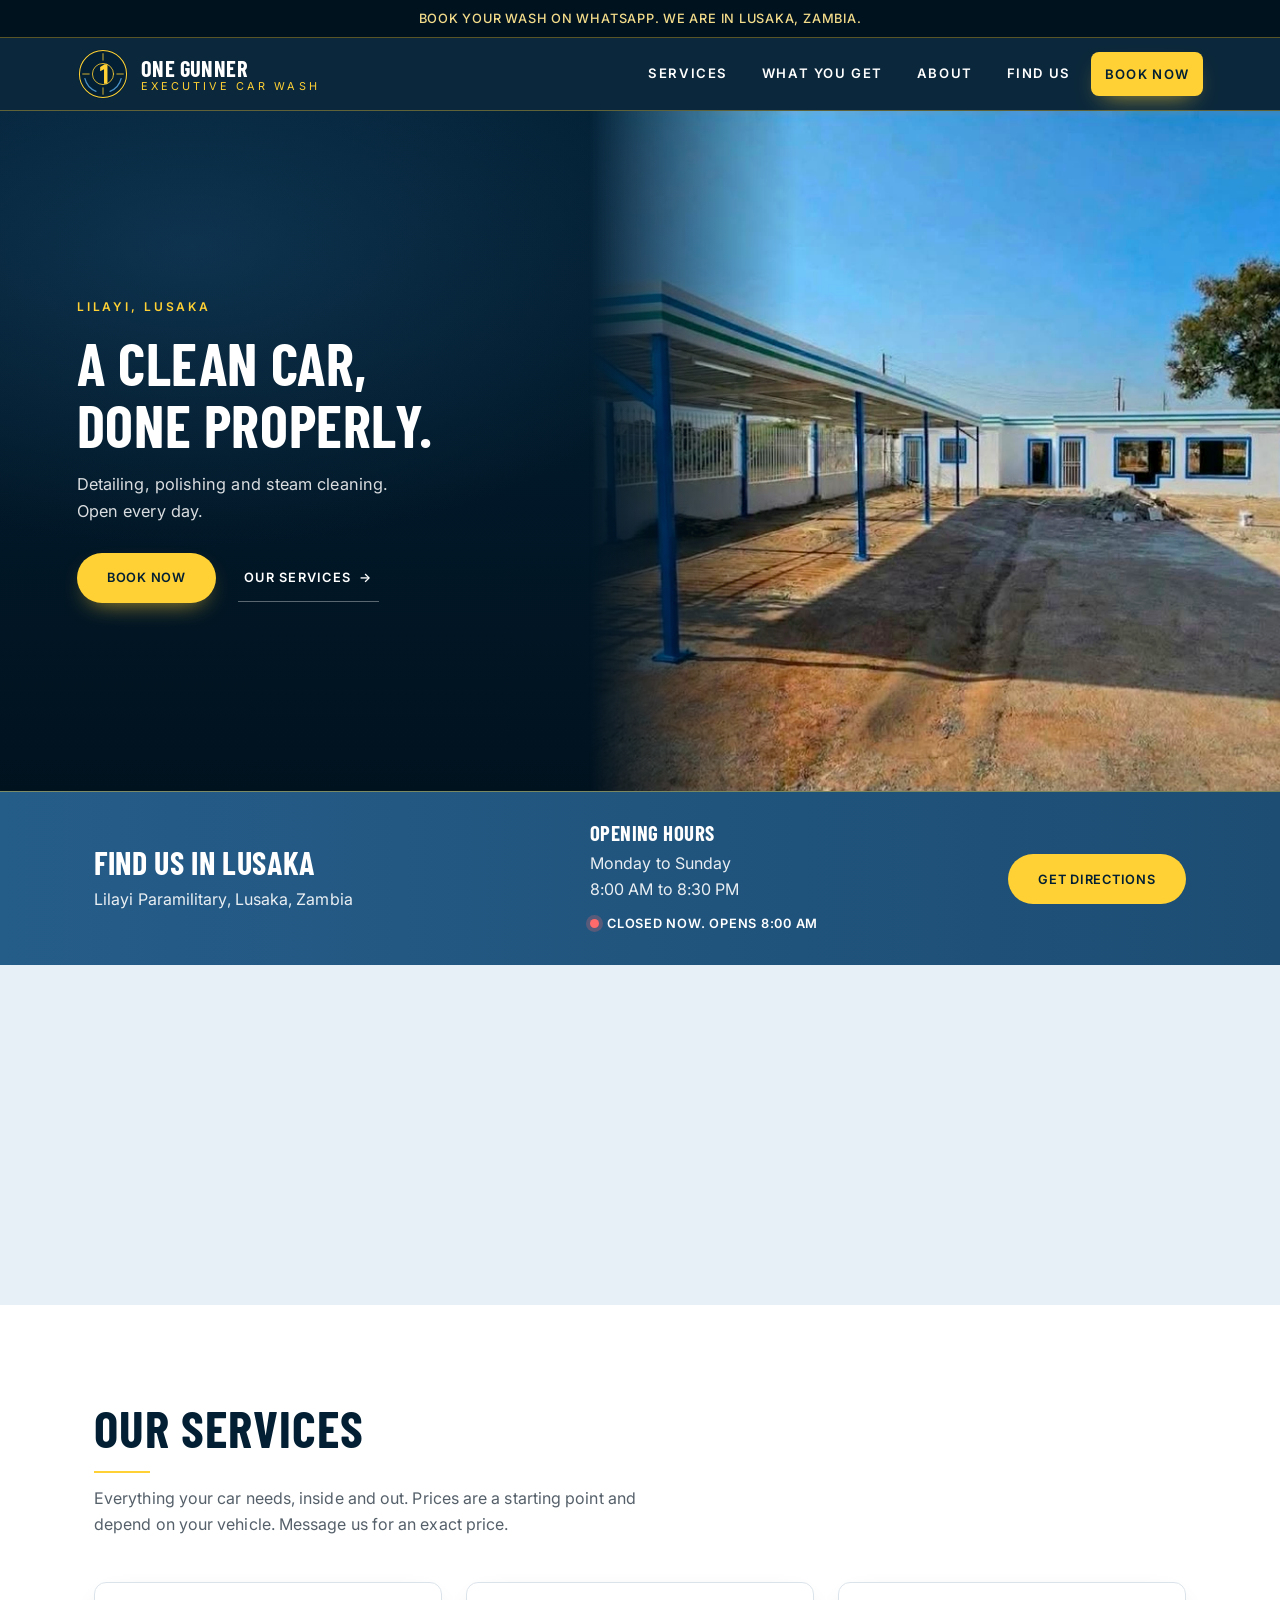
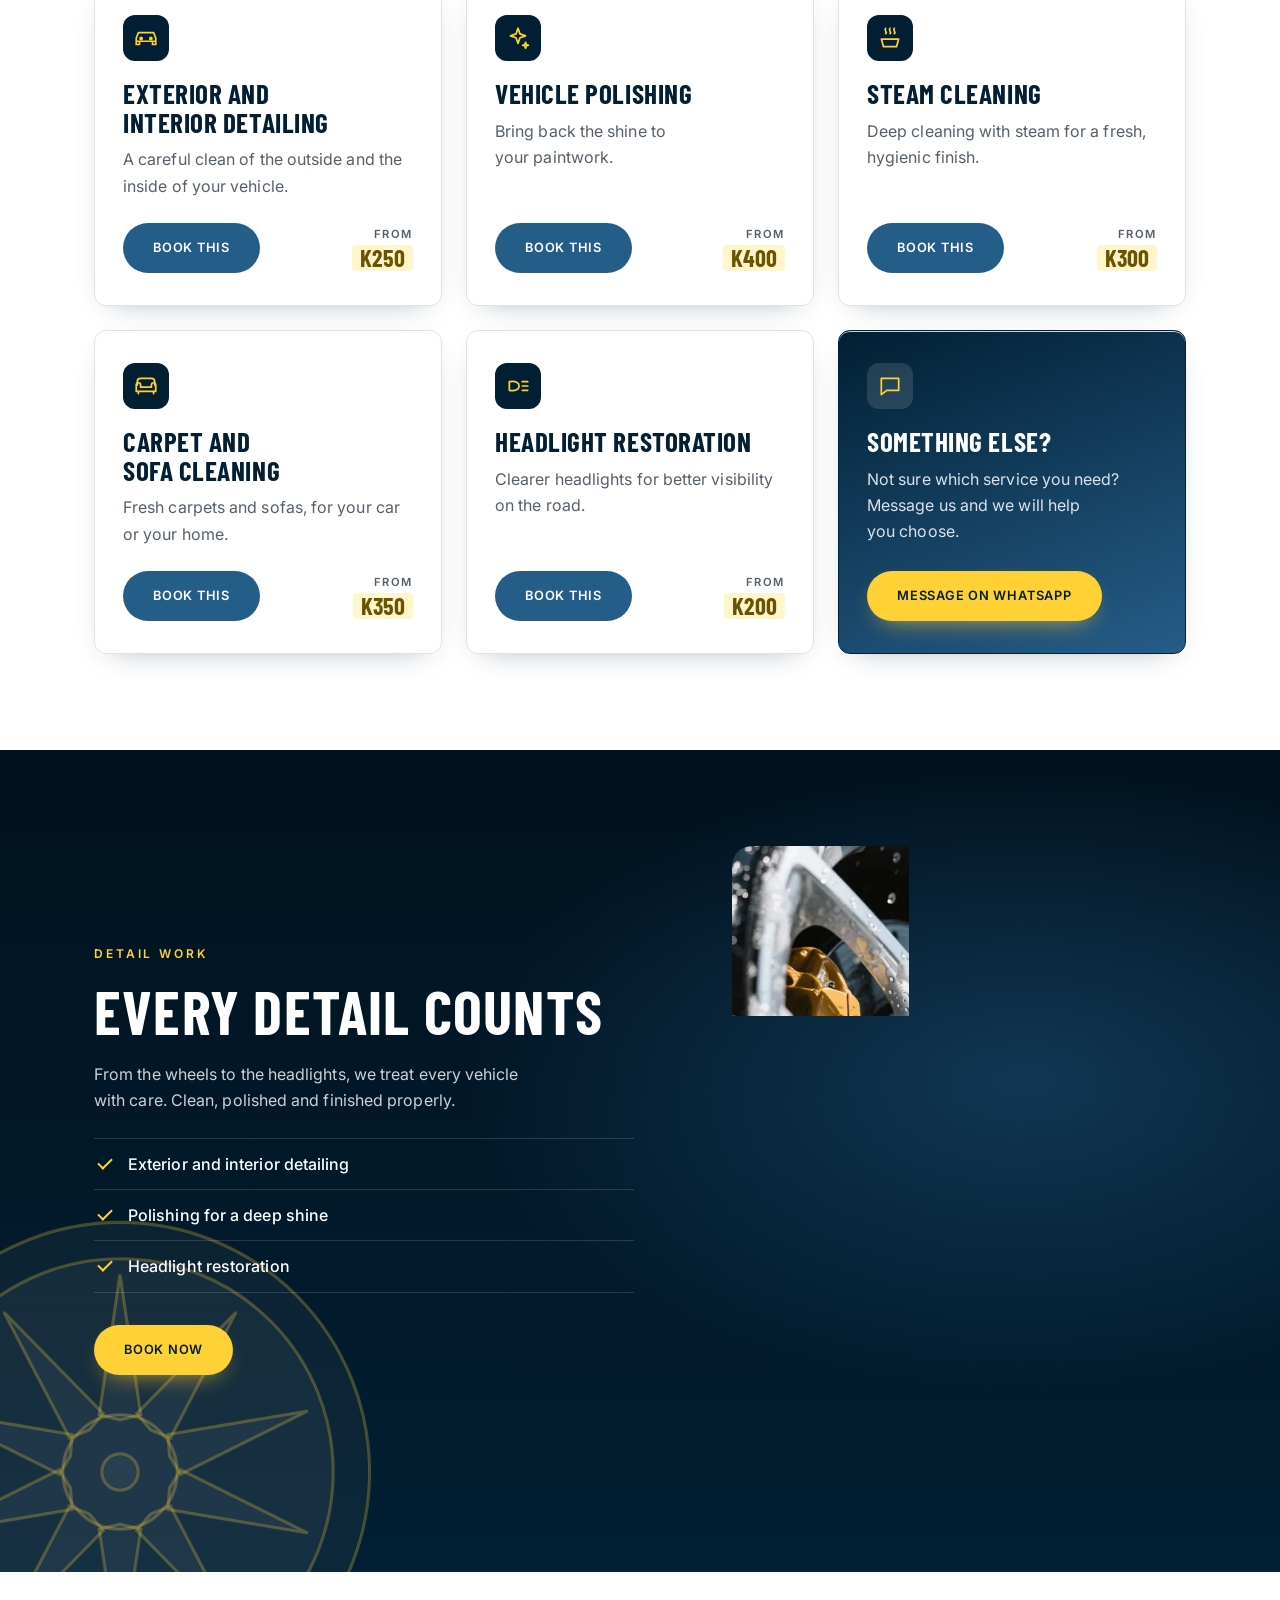
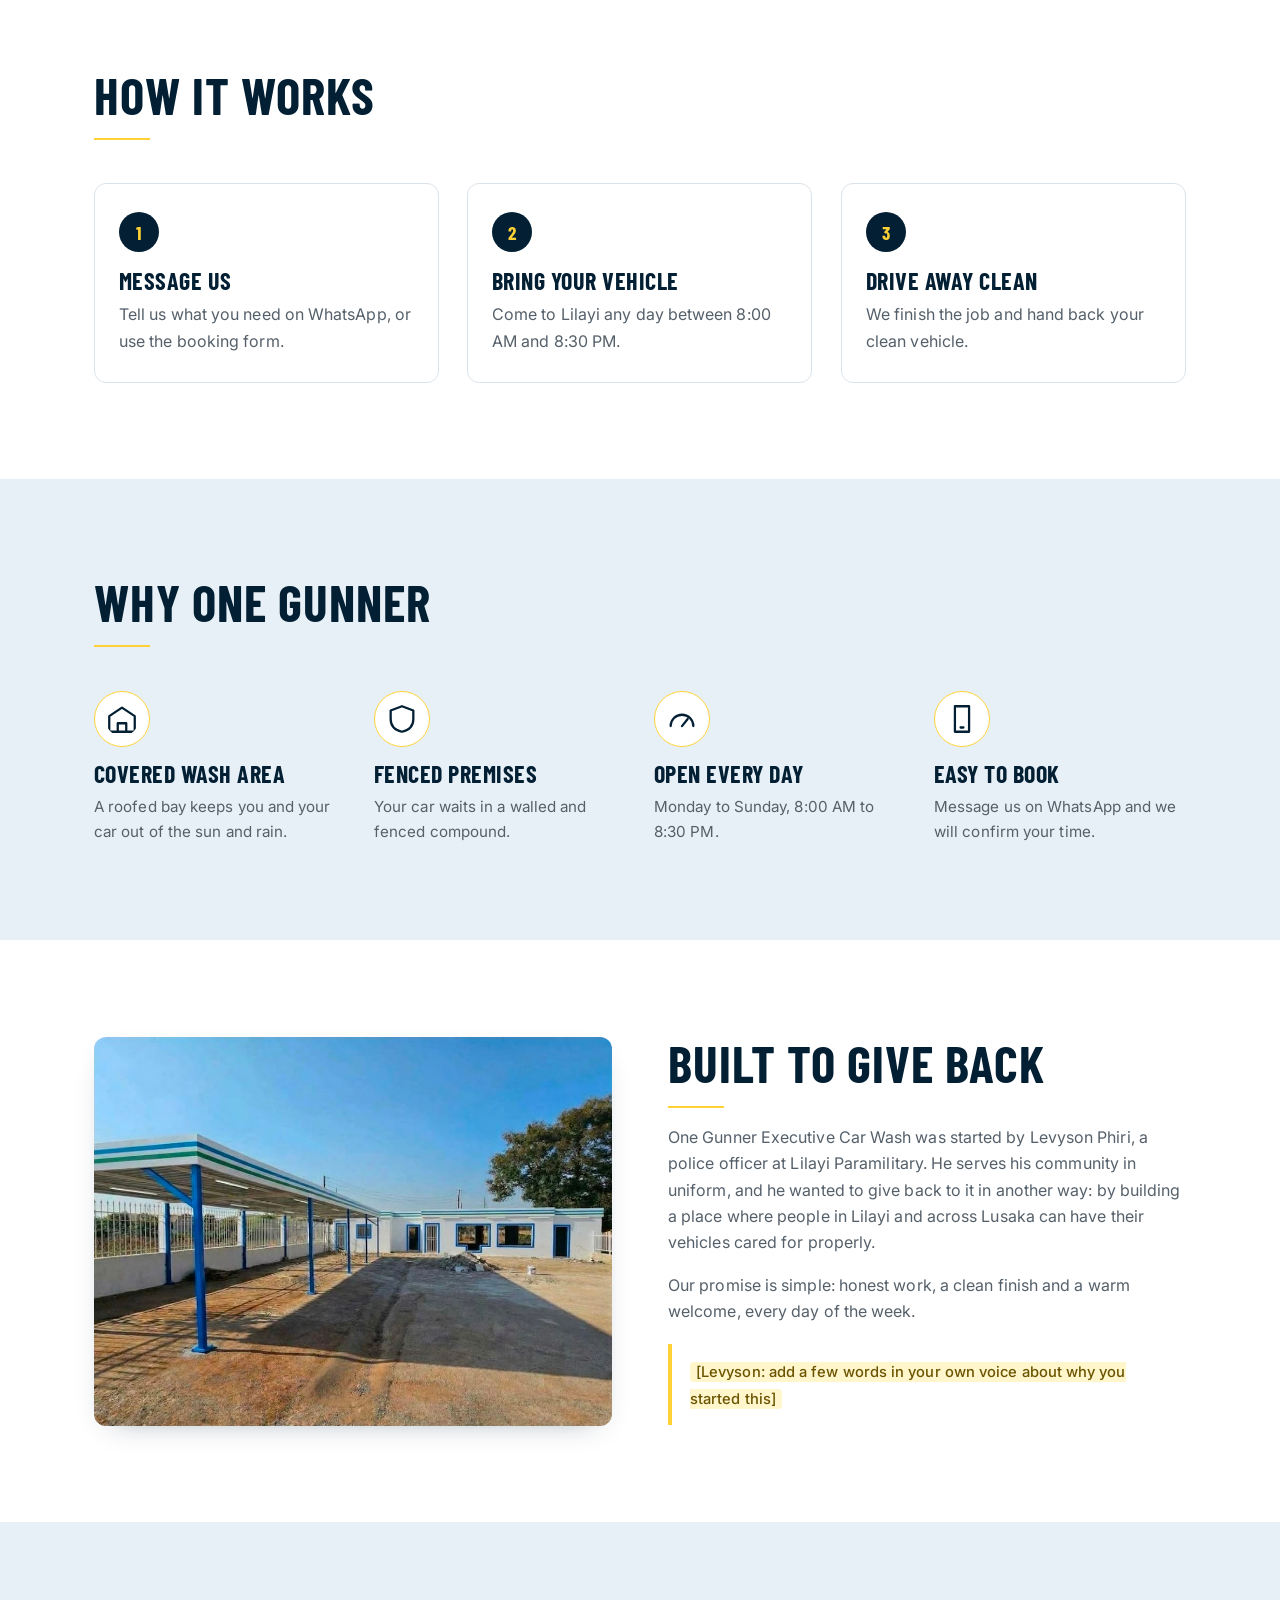
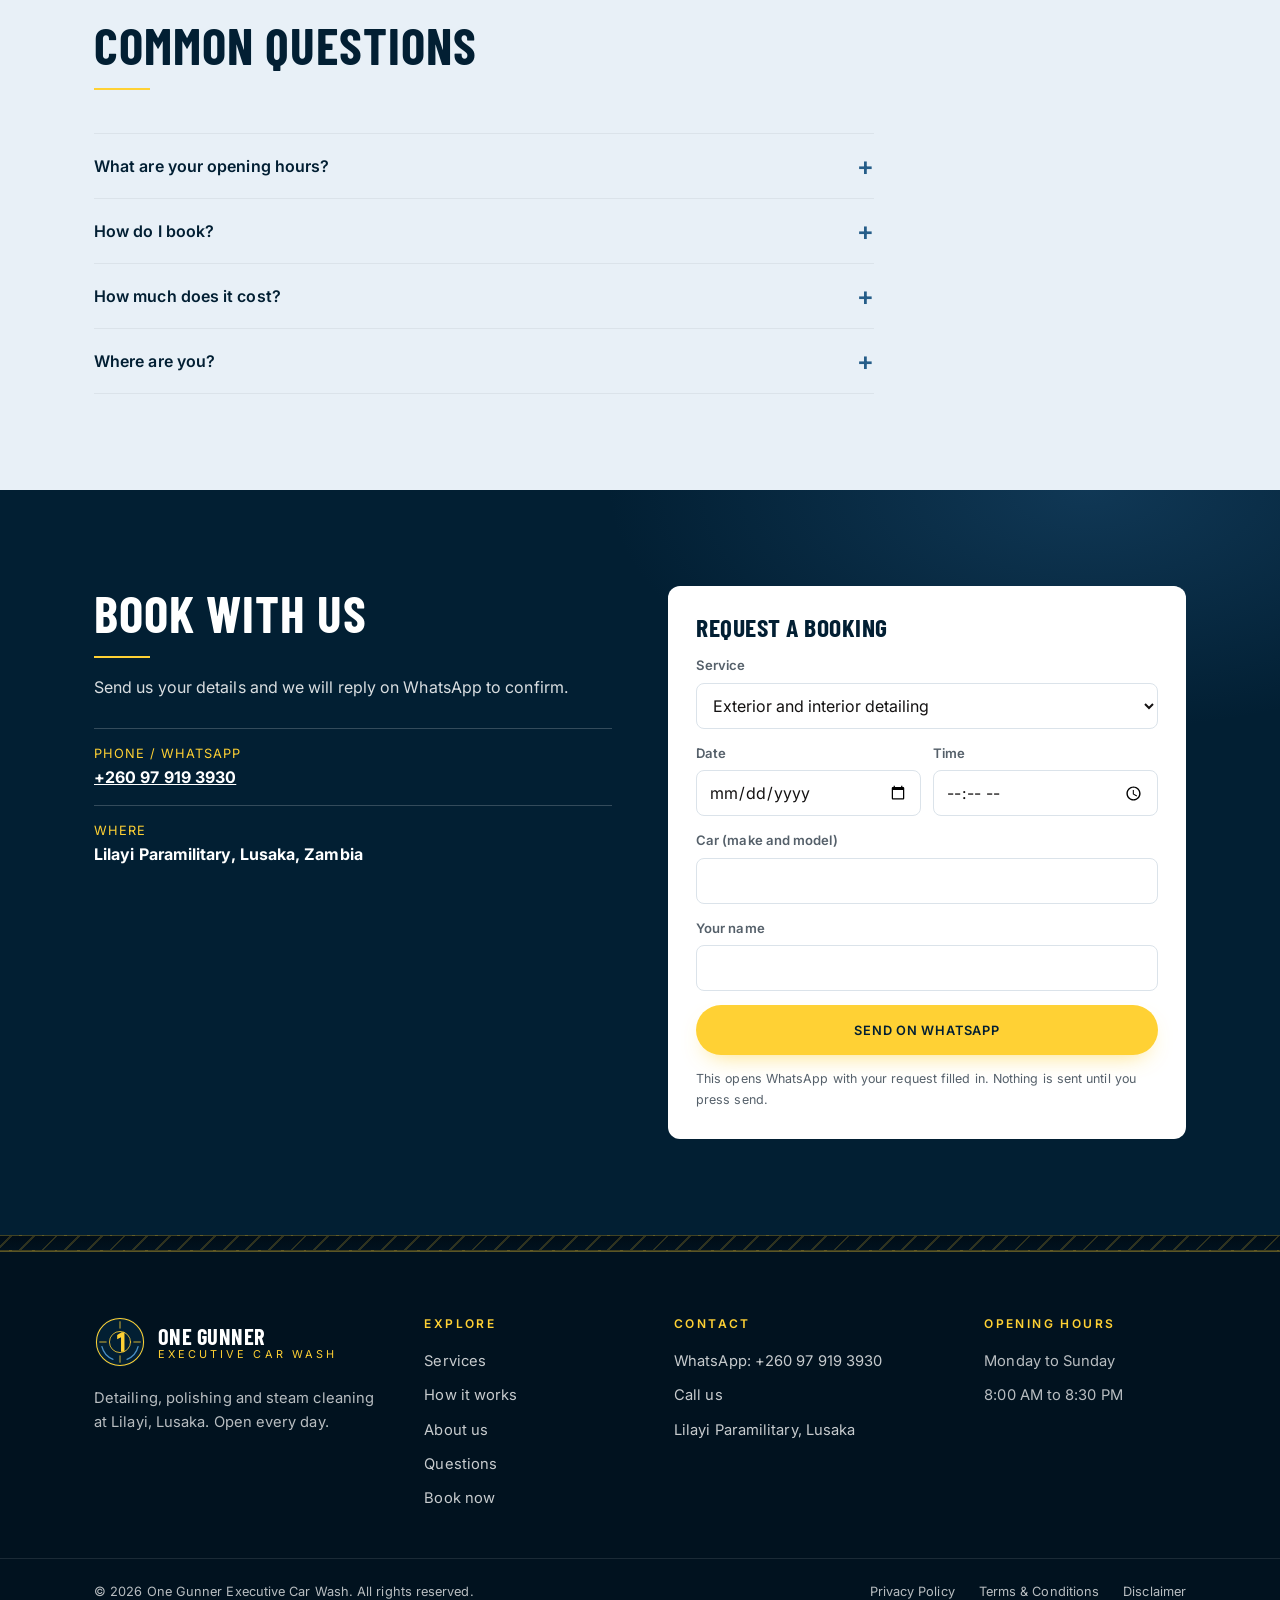
==== index.html @ 5e99aa05 "Build One Gunner Executive Car Wash website Static site with hero, services with Kwacha price placeh" ====
<!DOCTYPE html>
<html lang="en">
<head>
  <meta charset="UTF-8">
  <meta name="viewport" content="width=device-width, initial-scale=1.0">
  <title>One Gunner Executive Car Wash | Lusaka, Zambia</title>
  <meta name="description" content="One Gunner Executive Car Wash at Lilayi Paramilitary, Lusaka, Zambia. Detailing, polishing, steam cleaning, carpet and sofa cleaning and headlight restoration. Open every day.">
  <meta name="theme-color" content="#032840">
  <meta property="og:type" content="website">
  <meta property="og:title" content="One Gunner Executive Car Wash">
  <meta property="og:description" content="Professional car wash in Lusaka, Zambia.">
  <meta property="og:image" content="__SITE_URL__/images/og-image.png">
  <link rel="icon" type="image/svg+xml" href="images/favicon.svg">
  <link rel="preconnect" href="https://fonts.googleapis.com">
  <link rel="preconnect" href="https://fonts.gstatic.com" crossorigin>
  <link href="https://fonts.googleapis.com/css2?family=Barlow+Condensed:wght@600;700&family=Inter:wght@400;500;600&display=swap" rel="stylesheet">
  <link rel="stylesheet" href="css/style.css">
  <script type="application/ld+json">
  {
    "@context": "https://schema.org",
    "@type": "AutoWash",
    "name": "One Gunner Executive Car Wash",
    "telephone": "+260979193930",
    "address": { "@type": "PostalAddress", "streetAddress": "Lilayi Paramilitary", "addressLocality": "Lusaka", "addressCountry": "ZM" },
    "openingHoursSpecification": [{ "@type": "OpeningHoursSpecification", "dayOfWeek": ["Monday","Tuesday","Wednesday","Thursday","Friday","Saturday","Sunday"], "opens": "08:00", "closes": "20:30" }]
  }
  </script>
  <script>document.documentElement.classList.add("js");</script>
</head>
<body>
  <a class="skip" href="#main">Skip to content</a>
  <div class="progress" id="progress" aria-hidden="true"></div>

  <!-- Promo bar (EDIT the text when you have a real offer) -->
  <div class="promo">
    <p>Book your wash on WhatsApp. We are in Lusaka, Zambia.</p>
  </div>

  <header class="site-header">
    <div class="wrap nav">
      <a href="#top" class="brand" aria-label="One Gunner Executive Car Wash">
        <img src="images/favicon.svg" alt="" width="44" height="44">
        <span class="brand-text"><strong>One Gunner</strong><small>Executive Car Wash</small></span>
      </a>
      <button class="menu-btn" id="menuBtn" type="button" aria-label="Open menu" aria-controls="navLinks" aria-expanded="false"><span></span><span></span><span></span></button>
      <ul class="links" id="navLinks">
        <li><a href="#washes">Services</a></li>
        <li><a href="#included">What you get</a></li>
        <li><a href="#about">About</a></li>
        <li><a href="#location">Find us</a></li>
        <li><a href="#contact" class="btn btn-yellow btn-small">Book now</a></li>
      </ul>
    </div>
  </header>

  <main id="main">
    <!-- Hero -->
    <section class="hero" id="top">
      <div class="hero-photo" role="img" aria-label="The One Gunner wash area, a covered bay with blue steel posts"></div>
      <div class="wrap hero-content">
        <div class="hero-text">
          <p class="kicker">Lilayi, Lusaka</p>
          <h1>A clean car, done properly.</h1>
          <p class="lede">Detailing, polishing and steam cleaning. Open every day.</p>
          <div class="btn-row">
            <a href="#contact" class="btn btn-yellow">Book now</a>
            <a href="#washes" class="link-arrow">Our services</a>
          </div>
        </div>
      </div>
    </section>

    <!-- Find us strip -->
    <section class="strip" id="location">
      <div class="wrap strip-row">
        <div>
          <h2>Find us in Lusaka</h2>
          <p><!-- TODO: add the exact address -->Lilayi Paramilitary, Lusaka, Zambia</p>
        </div>
        <div>
          <h3>Opening hours</h3>
          <p>Monday to Sunday<br>8:00 AM to 8:30 PM</p>
          <p class="open-now" id="openNow" hidden></p>
        </div>
        <div class="strip-cta">
          <a class="btn btn-blue" href="https://www.google.com/maps/search/?api=1&amp;query=Lilayi+Paramilitary+Lusaka+Zambia" target="_blank" rel="noopener">Get directions</a>
        </div>
      </div>
    </section>

    <div class="map" aria-label="Map of One Gunner Executive Car Wash">
      <iframe title="Map showing Lilayi Paramilitary, Lusaka" loading="lazy" referrerpolicy="no-referrer-when-downgrade" src="https://www.google.com/maps?q=Lilayi+Paramilitary+Lusaka+Zambia&amp;output=embed"></iframe>
    </div>

    <!-- Services -->
    <section class="section" id="washes">
      <div class="wrap">
        <header class="section-head">
          <h2>Our services</h2>
          <p>Everything your car needs, inside and out. Prices are a starting point and depend on your vehicle. Message us for an exact price.</p>
        </header>
        <div class="cards">
          <article class="card">
            <svg class="svc-icon" viewBox="0 0 24 24" aria-hidden="true"><path d="M3 15v-3l2-5h14l2 5v3M3 15h18M3 15v3h3v-3M18 15v3h3v-3"/><circle cx="7.5" cy="12.5" r="1"/><circle cx="16.5" cy="12.5" r="1"/></svg><h3>Exterior and interior detailing</h3>
            <div class="price"><small>From</small> <span class="todo" data-price>K250</span></div>
            <p>A careful clean of the outside and the inside of your vehicle.</p>
            <a href="#contact" class="btn btn-blue" data-pick="Exterior and interior detailing">Book this</a>
          </article>
          <article class="card">
            <svg class="svc-icon" viewBox="0 0 24 24" aria-hidden="true"><path d="M12 3l1.8 5.2L19 10l-5.2 1.8L12 17l-1.8-5.2L5 10l5.2-1.8z"/><path d="M19 16l.7 2 2 .7-2 .7-.7 2-.7-2-2-.7 2-.7z"/></svg><h3>Vehicle polishing</h3>
            <div class="price"><small>From</small> <span class="todo" data-price>K400</span></div>
            <p>Bring back the shine to your paintwork.</p>
            <a href="#contact" class="btn btn-blue" data-pick="Vehicle polishing">Book this</a>
          </article>
          <article class="card">
            <svg class="svc-icon" viewBox="0 0 24 24" aria-hidden="true"><path d="M8 3c-2 2 2 3 0 5M12 3c-2 2 2 3 0 5M16 3c-2 2 2 3 0 5"/><path d="M4 13h16l-2 7H6z"/></svg><h3>Steam cleaning</h3>
            <div class="price"><small>From</small> <span class="todo" data-price>K300</span></div>
            <p>Deep cleaning with steam for a fresh, hygienic finish.</p>
            <a href="#contact" class="btn btn-blue" data-pick="Steam cleaning">Book this</a>
          </article>
          <article class="card">
            <svg class="svc-icon" viewBox="0 0 24 24" aria-hidden="true"><path d="M4 11V8a3 3 0 013-3h10a3 3 0 013 3v3"/><path d="M3 11a2 2 0 014 0v2h10v-2a2 2 0 014 0v6H3zM5 17v2M19 17v2"/></svg><h3>Carpet and sofa cleaning</h3>
            <div class="price"><small>From</small> <span class="todo" data-price>K350</span></div>
            <p>Fresh carpets and sofas, for your car or your home.</p>
            <a href="#contact" class="btn btn-blue" data-pick="Carpet and sofa cleaning">Book this</a>
          </article>
          <article class="card">
            <svg class="svc-icon" viewBox="0 0 24 24" aria-hidden="true"><path d="M4 8c6-1 9 1 9 4s-3 5-9 4z"/><path d="M16 8h5M16 12h5M16 16h5"/></svg><h3>Headlight restoration</h3>
            <div class="price"><small>From</small> <span class="todo" data-price>K200</span></div>
            <p>Clearer headlights for better visibility on the road.</p>
            <a href="#contact" class="btn btn-blue" data-pick="Headlight restoration">Book this</a>
          </article>
          <article class="card card-ask">
            <svg class="svc-icon" viewBox="0 0 24 24" aria-hidden="true"><path d="M4 5h16v11H9l-5 4z"/></svg><h3>Something else?</h3>
            <p>Not sure which service you need? Message us and we will help you choose.</p>
            <a href="https://wa.me/260979193930" target="_blank" rel="noopener" class="btn btn-yellow">Message on WhatsApp</a>
          </article>
        </div>
      </div>
    </section>

    <!-- Showcase (3D tilt image) -->
    <section class="section showcase" id="showcase">
      <svg class="rim" viewBox="0 0 200 200" aria-hidden="true"><circle cx="100" cy="100" r="96"/><circle cx="100" cy="100" r="82"/><circle cx="100" cy="100" r="22"/><circle cx="100" cy="100" r="7"/><path d="M100 24 L108 78 L100 80 L92 78 Z" transform="rotate(0 100 100)"/><path d="M100 24 L108 78 L100 80 L92 78 Z" transform="rotate(36 100 100)"/><path d="M100 24 L108 78 L100 80 L92 78 Z" transform="rotate(72 100 100)"/><path d="M100 24 L108 78 L100 80 L92 78 Z" transform="rotate(108 100 100)"/><path d="M100 24 L108 78 L100 80 L92 78 Z" transform="rotate(144 100 100)"/><path d="M100 24 L108 78 L100 80 L92 78 Z" transform="rotate(180 100 100)"/><path d="M100 24 L108 78 L100 80 L92 78 Z" transform="rotate(216 100 100)"/><path d="M100 24 L108 78 L100 80 L92 78 Z" transform="rotate(252 100 100)"/><path d="M100 24 L108 78 L100 80 L92 78 Z" transform="rotate(288 100 100)"/><path d="M100 24 L108 78 L100 80 L92 78 Z" transform="rotate(324 100 100)"/></svg>
      <div class="wrap showcase-grid">
        <div class="showcase-copy">
          <p class="kicker">Detail work</p>
          <h2>Every detail counts</h2>
          <p>From the wheels to the headlights, we treat every vehicle with care. Clean, polished and finished properly.</p>
          <ul class="checks">
            <li>Exterior and interior detailing</li>
            <li>Polishing for a deep shine</li>
            <li>Headlight restoration</li>
          </ul>
          <a href="#contact" class="btn btn-yellow">Book now</a>
        </div>
        <div class="tilt" id="tilt">
          <div class="tilt-card">
            <img src="images/wheel.jpg" alt="Alloy wheel covered in foam and water droplets during a wash" loading="lazy">
            <span class="glare" aria-hidden="true"></span>
          </div>
        </div>
      </div>
    </section>

    <!-- How it works -->
    <section class="section" id="how">
      <div class="wrap">
        <header class="section-head">
          <h2>How it works</h2>
        </header>
        <ol class="steps">
          <li><span class="step-n">1</span><h3>Message us</h3><p>Tell us what you need on WhatsApp, or use the booking form.</p></li>
          <li><span class="step-n">2</span><h3>Bring your vehicle</h3><p>Come to Lilayi any day between 8:00 AM and 8:30 PM.</p></li>
          <li><span class="step-n">3</span><h3>Drive away clean</h3><p>We finish the job and hand back your clean vehicle.</p></li>
        </ol>
      </div>
    </section>

    <!-- What you get -->
    <section class="section section-alt" id="included">
      <div class="wrap">
        <header class="section-head">
          <h2>Why One Gunner</h2>
        </header>
        <div class="features">
          <div class="feature">
            <svg viewBox="0 0 24 24" aria-hidden="true"><path d="M3 21V10l9-6 9 6v11M3 21h18M9 21v-6h6v6"/></svg>
            <h3>Covered wash area</h3>
            <p>A roofed bay keeps you and your car out of the sun and rain.</p>
          </div>
          <div class="feature">
            <svg viewBox="0 0 24 24" aria-hidden="true"><path d="M12 3l8 3v6c0 5-3.5 8-8 9-4.5-1-8-4-8-9V6z"/></svg>
            <h3>Fenced premises</h3>
            <p>Your car waits in a walled and fenced compound.</p>
          </div>
          <div class="feature">
            <svg viewBox="0 0 24 24" aria-hidden="true"><path d="M4 17a8 8 0 1116 0"/><path d="M12 17l4-5"/></svg>
            <h3>Open every day</h3>
            <p>Monday to Sunday, 8:00 AM to 8:30 PM.</p>
          </div>
          <div class="feature">
            <svg viewBox="0 0 24 24" aria-hidden="true"><path d="M7 3h10v18H7zM11 18h2"/></svg>
            <h3>Easy to book</h3>
            <p>Message us on WhatsApp and we will confirm your time.</p>
          </div>
        </div>
      </div>
    </section>

    <!-- About -->
    <section class="section" id="about">
      <div class="wrap about">
        <div class="about-photo"></div>
        <div>
          <h2>Built to give back</h2>
          <p>One Gunner Executive Car Wash was started by Levyson Phiri, a police officer at Lilayi Paramilitary. He serves his community in uniform, and he wanted to give back to it in another way: by building a place where people in Lilayi and across Lusaka can have their vehicles cared for properly.</p>
          <p>Our promise is simple: honest work, a clean finish and a warm welcome, every day of the week.</p>
          <p class="about-quote"><span class="todo">[Levyson: add a few words in your own voice about why you started this]</span></p>
        </div>
      </div>
    </section>

    <!-- FAQ -->
    <section class="section section-alt" id="faq">
      <div class="wrap">
        <header class="section-head">
          <h2>Common questions</h2>
        </header>
        <div class="faq">
          <details>
            <summary>What are your opening hours?</summary>
            <p>We are open every day, Monday to Sunday, from 8:00 AM to 8:30 PM.</p>
          </details>
          <details>
            <summary>How do I book?</summary>
            <p>Message us on WhatsApp or use the booking form on this page. The form opens WhatsApp with your request filled in, and we reply to confirm.</p>
          </details>
          <details>
            <summary>How much does it cost?</summary>
            <p>The price depends on the service and your vehicle. Message us and we will give you a price.</p>
          </details>
          <details>
            <summary>Where are you?</summary>
            <p>We are at Lilayi Paramilitary in Lusaka. Use the Get directions button above for a map.</p>
          </details>
        </div>
      </div>
    </section>

    <!-- Contact / booking -->
    <section class="section contact" id="contact">
      <div class="wrap contact-grid">
        <div>
          <h2>Book with us</h2>
          <p>Send us your details and we will reply on WhatsApp to confirm.</p>
          <ul class="contact-list">
            <li><span>Phone / WhatsApp</span><strong><a href="https://wa.me/260979193930" target="_blank" rel="noopener">+260 97 919 3930</a></strong></li>
            <li><span>Where</span><strong>Lilayi Paramilitary, Lusaka, Zambia</strong></li>
          </ul>
        </div>
        <form class="booking" id="bookingForm">
          <h3>Request a booking</h3>
          <label>Service
            <select id="bkWash">
              <option>Exterior and interior detailing</option>
              <option>Vehicle polishing</option>
              <option>Steam cleaning</option>
              <option>Carpet and sofa cleaning</option>
              <option>Headlight restoration</option>
            </select>
          </label>
          <div class="row">
            <label>Date <input type="date" id="bkDate"></label>
            <label>Time <input type="time" id="bkTime"></label>
          </div>
          <label>Car (make and model) <input type="text" id="bkCar" autocomplete="off"></label>
          <label>Your name <input type="text" id="bkName" autocomplete="name"></label>
          <button type="submit" class="btn btn-yellow">Send on WhatsApp</button>
          <p class="fine">This opens WhatsApp with your request filled in. Nothing is sent until you press send.</p>
        </form>
      </div>
    </section>
  </main>

  <div class="tread" aria-hidden="true"></div>
  <footer class="site-footer">
    <div class="wrap footer-grid">
      <div class="footer-brand">
        <a href="#top" class="brand"><img src="images/favicon.svg" alt="" width="48" height="48"><span class="brand-text"><strong>One Gunner</strong><small>Executive Car Wash</small></span></a>
        <p>Detailing, polishing and steam cleaning at Lilayi, Lusaka. Open every day.</p>
      </div>
      <nav class="footer-col" aria-label="Quick links">
        <h4>Explore</h4>
        <ul>
          <li><a href="#washes">Services</a></li>
          <li><a href="#how">How it works</a></li>
          <li><a href="#about">About us</a></li>
          <li><a href="#faq">Questions</a></li>
          <li><a href="#contact">Book now</a></li>
        </ul>
      </nav>
      <div class="footer-col">
        <h4>Contact</h4>
        <ul>
          <li><a href="https://wa.me/260979193930" target="_blank" rel="noopener">WhatsApp: +260 97 919 3930</a></li>
          <li><a href="tel:+260979193930">Call us</a></li>
          <li><a href="https://www.google.com/maps/search/?api=1&amp;query=Lilayi+Paramilitary+Lusaka+Zambia" target="_blank" rel="noopener">Lilayi Paramilitary, Lusaka</a></li>
        </ul>
      </div>
      <div class="footer-col">
        <h4>Opening hours</h4>
        <ul>
          <li>Monday to Sunday</li>
          <li>8:00 AM to 8:30 PM</li>
        </ul>
      </div>
    </div>
    <div class="footer-legal">
      <div class="wrap legal-row">
        <p>&copy; <span id="year"></span> One Gunner Executive Car Wash. All rights reserved.</p>
        <ul>
          <li><a href="privacy.html">Privacy Policy</a></li>
          <li><a href="terms.html">Terms &amp; Conditions</a></li>
          <li><a href="privacy.html#disclaimer">Disclaimer</a></li>
        </ul>
      </div>
    </div>
  </footer>

  <nav class="mobile-bar" aria-label="Quick contact">
    <a class="call" href="tel:+260979193930">Call</a>
    <a class="wa" href="https://wa.me/260979193930" target="_blank" rel="noopener">WhatsApp</a>
  </nav>

  <script src="js/main.js"></script>
</body>
</html>
---- css/style.css ----
:root {
  --navy: #032840;
  --blue: #255d89;
  --blue-soft: #e8f0f7;
  --yellow: #ffd134;
  --yellow-dark: #e6b800;
  --ink: #141212;
  --ink-soft: #55606a;
  --bg: #ffffff;
  --line: #dbe3ea;
  --radius: 12px;
  --shadow: 0 10px 30px -18px rgba(3, 40, 64, 0.45);
}

*, *::before, *::after { box-sizing: border-box; }
html { scroll-behavior: smooth; scroll-padding-top: 90px; }

body {
  margin: 0;
  font: 400 16px/1.65 'Inter', system-ui, sans-serif;
  color: var(--ink);
  background: var(--bg);
  -webkit-font-smoothing: antialiased;
}

h1, h2, h3 {
  font-family: 'Barlow Condensed', 'Inter', sans-serif;
  text-transform: uppercase;
  letter-spacing: 0.01em;
  line-height: 1.05;
  margin: 0;
  color: var(--navy);
  text-wrap: balance;
}
p { text-wrap: pretty; }
img, svg { display: block; max-width: 100%; }
a { color: inherit; }

.wrap { max-width: 1140px; margin: 0 auto; padding: 0 24px; }
.skip { position: absolute; left: -999px; }
.skip:focus { left: 8px; top: 8px; background: var(--yellow); padding: 8px 12px; z-index: 100; }
:focus-visible { outline: 3px solid var(--yellow); outline-offset: 3px; }

/* Placeholders that still need real content */
.todo { background: #fff6cc; color: #6b5400; padding: 1px 6px; border-radius: 4px; font-size: 0.92em; }

/* Buttons */
.btn {
  display: inline-flex; align-items: center; justify-content: center;
  min-height: 48px; padding: 0 26px; border: 0; border-radius: 100px;
  font: 600 0.95rem 'Inter', sans-serif; text-decoration: none; cursor: pointer;
  transition: transform .15s ease, background .2s ease;
}
.btn:hover { transform: translateY(-2px); }
.btn-small { min-height: 42px; padding: 0 20px; }
.btn-yellow { background: var(--yellow); color: var(--navy); }
.btn-yellow:hover { background: var(--yellow-dark); }
.btn-blue { background: var(--blue); color: #fff; }
.btn-blue:hover { background: var(--navy); }
.btn-ghost { background: transparent; color: #fff; border: 1.5px solid rgba(255,255,255,0.55); }
.btn-row { display: flex; gap: 14px; flex-wrap: wrap; }

/* Promo bar */
.promo { background: var(--yellow); color: var(--navy); text-align: center; font-weight: 600; font-size: 0.9rem; padding: 8px 16px; }
.promo p { margin: 0; }

/* Header */
.site-header { position: sticky; top: 0; z-index: 50; background: var(--navy); border-bottom: 3px solid var(--blue); }
.nav { display: flex; align-items: center; gap: 24px; min-height: 76px; }
.brand { display: flex; align-items: center; gap: 12px; text-decoration: none; color: #fff; }
.brand-text { display: flex; flex-direction: column; line-height: 1.1; }
.brand-text strong { font: 700 1.4rem 'Barlow Condensed', sans-serif; text-transform: uppercase; letter-spacing: 0.02em; }
.brand-text small { font-size: 0.68rem; letter-spacing: 0.16em; text-transform: uppercase; color: var(--yellow); }
.links { list-style: none; display: flex; align-items: center; gap: 6px; margin: 0 0 0 auto; padding: 0; }
.links a { display: inline-flex; align-items: center; min-height: 44px; padding: 0 14px; color: #fff; text-decoration: none; font-weight: 500; font-size: 0.95rem; border-radius: 8px; }
.links a:hover { color: var(--yellow); }
.links a.btn { color: var(--navy); }
.menu-btn { display: none; margin-left: auto; width: 44px; height: 44px; background: none; border: 0; cursor: pointer; padding: 10px; }
.menu-btn span { display: block; height: 2px; background: #fff; margin: 6px 0; }

/* Hero: photo on the right, text on dark blue. Keeps the photo from being stretched too far. */
.hero { position: relative; background: var(--navy); color: #fff; min-height: min(78vh, 680px); display: flex; align-items: center; overflow: hidden; }
.hero-photo {
  position: absolute; inset: 0 0 0 auto; width: min(58vw, 1100px);
  background: url('../images/location.jpg') center 55% / cover no-repeat;
  -webkit-mask-image: linear-gradient(90deg, transparent 0%, #000 30%);
  mask-image: linear-gradient(90deg, transparent 0%, #000 30%);
}
.hero-content { position: relative; z-index: 2; padding-top: 80px; padding-bottom: 80px; }
.kicker { margin: 0 0 14px; font: 600 0.8rem 'Inter', sans-serif; letter-spacing: 0.18em; text-transform: uppercase; color: var(--yellow); }
.hero h1 { color: #fff; font-size: clamp(3rem, 7vw, 5.4rem); margin-bottom: 18px; }
.lede { max-width: 38ch; font-size: 1.12rem; color: rgba(255,255,255,0.85); margin: 0 0 30px; }

/* Find us strip */
.strip { background: var(--blue); color: #fff; }
.strip-row { display: grid; grid-template-columns: 1.2fr 1fr auto; gap: 32px; align-items: center; padding-top: 30px; padding-bottom: 30px; }
.strip h2, .strip h3 { color: #fff; margin-bottom: 6px; }
.strip h2 { font-size: 2rem; }
.strip h3 { font-size: 1.3rem; }
.strip p { margin: 0; color: rgba(255,255,255,0.9); }
.strip .btn-blue { background: var(--yellow); color: var(--navy); }

/* Sections */
.section { padding: 96px 0; }
.section-alt { background: var(--blue-soft); }
.section-head { max-width: 56ch; margin-bottom: 44px; }
.section-head h2, .about h2, .contact h2 { font-size: clamp(2.2rem, 4.5vw, 3.2rem); margin-bottom: 12px; }
.section-head p { margin: 0; color: var(--ink-soft); }

/* Wash cards */
.cards { display: grid; grid-template-columns: repeat(3, 1fr); gap: 24px; align-items: stretch; }
.card { position: relative; display: flex; flex-direction: column; padding: 32px 28px; background: #fff; border: 1px solid var(--line); border-radius: var(--radius); box-shadow: var(--shadow); }
.card h3 { font-size: 2rem; }
.card .price { font: 700 1.8rem 'Barlow Condensed', sans-serif; color: var(--blue); margin: 8px 0 18px; }
.card ul { list-style: none; padding: 0; margin: 0 0 26px; flex: 1; }
.card li { padding: 8px 0 8px 28px; border-top: 1px solid var(--line); position: relative; color: var(--ink-soft); }
.card li::before { content: ""; position: absolute; left: 4px; top: 16px; width: 12px; height: 7px; border-left: 2.5px solid var(--blue); border-bottom: 2.5px solid var(--blue); transform: rotate(-45deg); }
.card-featured { border: 2px solid var(--navy); transform: translateY(-8px); }
.badge { position: absolute; top: -14px; left: 28px; background: var(--yellow); color: var(--navy); font: 700 0.75rem 'Inter', sans-serif; letter-spacing: 0.08em; text-transform: uppercase; padding: 5px 12px; border-radius: 100px; }
.note { margin-top: 28px; font-size: 0.85rem; color: var(--ink-soft); }
.note code { background: var(--blue-soft); padding: 1px 6px; border-radius: 4px; }

/* Features */
.features { display: grid; grid-template-columns: repeat(4, 1fr); gap: 28px; }
.feature svg { width: 44px; height: 44px; fill: none; stroke: var(--blue); stroke-width: 1.6; stroke-linecap: round; stroke-linejoin: round; margin-bottom: 14px; }
.feature h3 { font-size: 1.5rem; margin-bottom: 8px; }
.feature p { margin: 0; color: var(--ink-soft); font-size: 0.95rem; }

/* About */
.about { display: grid; grid-template-columns: 1fr 1fr; gap: 56px; align-items: center; }
.about-photo { aspect-ratio: 4/3; border-radius: var(--radius); background: url('../images/location.jpg') 30% 55% / cover; box-shadow: var(--shadow); }
.about p { color: var(--ink-soft); max-width: 52ch; }

/* Contact */
.contact { background: var(--navy); color: #fff; }
.contact h2 { color: #fff; }
.contact-grid { display: grid; grid-template-columns: 1fr 1fr; gap: 56px; align-items: start; }
.contact p { color: rgba(255,255,255,0.85); }
.contact-list { list-style: none; padding: 0; margin: 28px 0 0; }
.contact-list li { display: flex; flex-direction: column; padding: 14px 0; border-top: 1px solid rgba(255,255,255,0.2); }
.contact-list span { font-size: 0.8rem; letter-spacing: 0.08em; text-transform: uppercase; color: var(--yellow); }
.booking { background: #fff; color: var(--ink); border-radius: var(--radius); padding: 28px; display: flex; flex-direction: column; gap: 14px; }
.booking h3 { font-size: 1.6rem; }
.booking label { display: flex; flex-direction: column; gap: 6px; font-size: 0.82rem; font-weight: 600; color: var(--ink-soft); }
.booking input, .booking select { min-height: 46px; padding: 0 12px; border: 1px solid var(--line); border-radius: 8px; font: 400 1rem 'Inter', sans-serif; color: var(--ink); background: #fff; }
.booking input:focus, .booking select:focus { outline: 2px solid var(--blue); border-color: var(--blue); }
.row { display: grid; grid-template-columns: 1fr 1fr; gap: 12px; }
.fine { margin: 0; font-size: 0.78rem; color: var(--ink-soft) !important; }

/* Footer */
.site-footer { background: #021b2c; color: rgba(255,255,255,0.75); padding: 32px 0; }
.footer-row { display: flex; justify-content: space-between; align-items: center; flex-wrap: wrap; gap: 14px; }
.site-footer p { margin: 0; font-size: 0.85rem; }

/* Mobile */
@media (max-width: 900px) {
  .cards, .features { grid-template-columns: 1fr 1fr; }
  .card-featured { transform: none; }
  .about, .contact-grid { grid-template-columns: 1fr; gap: 36px; }
  .strip-row { grid-template-columns: 1fr; gap: 18px; }
}

@media (max-width: 860px) {
  .menu-btn { display: block; }
  .links { display: none; position: absolute; top: 100%; left: 0; right: 0; flex-direction: column; align-items: stretch; background: var(--navy); padding: 12px 24px 20px; margin: 0; border-bottom: 3px solid var(--blue); }
  .links.open { display: flex; }
  .links a.btn { justify-content: center; margin-top: 8px; }
  .hero { min-height: 74vh; }
  .hero-photo { width: 100%; opacity: 0.35; -webkit-mask-image: none; mask-image: none; }
}

@media (max-width: 600px) {
  .section { padding: 64px 0; }
  .cards, .features { grid-template-columns: 1fr; }
  .row { grid-template-columns: 1fr; }
}

@media (prefers-reduced-motion: reduce) {
  html { scroll-behavior: auto; }
  .btn:hover { transform: none; }
}

/* Service cards (text only, no prices yet) */
.card h3 { font-size: 1.7rem; margin-bottom: 10px; }
.card > p { margin: 0 0 24px; color: var(--ink-soft); flex: 1; }
.card .btn { align-self: flex-start; }

/* About: owner story */
.about-quote { margin: 20px 0 0; padding: 14px 0 14px 18px; border-left: 4px solid var(--yellow); color: var(--navy); font-weight: 500; }

/* ---- Exclusive finish: deeper navy, gold hairlines, refined type ---- */
:root {
  --navy: #021f33;
  --navy-deep: #01121f;
  --gold: #ffd134;
  --gold-soft: #f3dc8a;
}

body { letter-spacing: 0.005em; }

h1, h2, h3 { font-weight: 700; letter-spacing: 0.02em; }

.promo { background: var(--navy-deep); color: var(--gold-soft); border-bottom: 1px solid rgba(255, 209, 52, 0.35); font-weight: 500; letter-spacing: 0.06em; font-size: 0.8rem; text-transform: uppercase; }

.site-header { background: rgba(2, 31, 51, 0.96); backdrop-filter: blur(8px); border-bottom: 1px solid rgba(255, 209, 52, 0.35); }
.nav { min-height: 72px; }
.links a { font-size: 0.82rem; font-weight: 600; letter-spacing: 0.12em; text-transform: uppercase; }
.links a.btn { letter-spacing: 0.1em; }
.brand-text small { letter-spacing: 0.28em; }

.hero { background: radial-gradient(900px 500px at 15% 20%, rgba(37, 93, 137, 0.35), transparent 60%), linear-gradient(180deg, var(--navy) 0%, var(--navy-deep) 100%); }
.kicker { display: flex; align-items: center; gap: 14px; letter-spacing: 0.3em; }
.kicker::before { content: ""; width: 44px; height: 1px; background: var(--gold); }
.hero h1 { font-size: clamp(3.2rem, 7.4vw, 6rem); letter-spacing: 0.01em; }
.hero-photo { filter: saturate(1.05) contrast(1.05); }

.btn { letter-spacing: 0.06em; text-transform: uppercase; font-size: 0.8rem; min-height: 50px; padding: 0 30px; }
.btn-yellow { box-shadow: 0 10px 24px -12px rgba(255, 209, 52, 0.8); }

.strip { background: linear-gradient(90deg, var(--blue), #1d4d73); border-top: 1px solid rgba(255, 209, 52, 0.4); }

.section-head h2, .about h2, .contact h2 { position: relative; padding-bottom: 18px; }
.section-head h2::after, .about h2::after, .contact h2::after { content: ""; position: absolute; left: 0; bottom: 0; width: 56px; height: 2px; background: var(--gold); }

.card { border: 1px solid var(--line); box-shadow: 0 1px 0 rgba(255,255,255,0.8) inset, var(--shadow); transition: transform .25s ease, box-shadow .25s ease, border-color .25s ease; position: relative; overflow: hidden; }
.card::before { content: ""; position: absolute; left: 0; right: 0; top: 0; height: 3px; background: linear-gradient(90deg, var(--gold), var(--blue)); transform: scaleX(0); transform-origin: left; transition: transform .35s ease; }
.card:hover { transform: translateY(-6px); box-shadow: 0 24px 40px -22px rgba(2, 31, 51, 0.55); border-color: var(--blue); }
.card:hover::before { transform: scaleX(1); }

.feature svg { padding: 10px; width: 56px; height: 56px; border: 1px solid var(--gold); border-radius: 50%; stroke: var(--navy); background: #fff; }

.site-footer { background: var(--navy-deep); border-top: 1px solid rgba(255, 209, 52, 0.35); }
.contact { background: radial-gradient(800px 400px at 85% 0%, rgba(37, 93, 137, 0.4), transparent 60%), var(--navy); }

/* ---- 3D showcase ---- */
.showcase { background: radial-gradient(900px 500px at 80% 40%, rgba(37, 93, 137, 0.45), transparent 62%), linear-gradient(180deg, var(--navy-deep), var(--navy)); color: #fff; overflow: hidden; }
.showcase-grid { display: grid; grid-template-columns: 1.05fr 0.95fr; gap: 64px; align-items: center; }
.showcase h2 { color: #fff; font-size: clamp(2.4rem, 5vw, 3.8rem); margin-bottom: 18px; }
.showcase-copy > p:not(.kicker) { color: rgba(255,255,255,0.8); max-width: 44ch; margin: 0 0 24px; }
.checks { list-style: none; padding: 0; margin: 0 0 32px; }
.checks li { position: relative; padding: 12px 0 12px 34px; border-top: 1px solid rgba(255,255,255,0.14); color: #fff; font-weight: 500; }
.checks li:last-child { border-bottom: 1px solid rgba(255,255,255,0.14); }
.checks li::before { content: ""; position: absolute; left: 4px; top: 19px; width: 14px; height: 8px; border-left: 2.5px solid var(--gold); border-bottom: 2.5px solid var(--gold); transform: rotate(-45deg); }

.tilt { perspective: 1100px; display: flex; justify-content: center; }
.tilt-card {
  position: relative; width: min(100%, 420px); aspect-ratio: 2/3;
  border-radius: 20px; overflow: hidden;
  transform-style: preserve-3d;
  transform: rotateX(var(--rx, 0deg)) rotateY(var(--ry, 0deg));
  transition: transform .15s ease-out;
  box-shadow: 0 50px 80px -30px rgba(0,0,0,0.75), 0 0 0 1px rgba(255, 209, 52, 0.45), 0 0 60px -10px rgba(37, 93, 137, 0.8);
  animation: float 6s ease-in-out infinite;
}
.tilt-card img { width: 100%; height: 100%; object-fit: cover; transform: scale(1.06) translateZ(0); }
.glare { position: absolute; inset: 0; pointer-events: none; background: radial-gradient(circle at var(--gx, 30%) var(--gy, 20%), rgba(255,255,255,0.32), transparent 55%); mix-blend-mode: soft-light; }
.tilt.is-active .tilt-card { animation: none; transition: transform .08s linear; }
@keyframes float { 0%, 100% { transform: rotateX(2deg) rotateY(-4deg) translateY(0); } 50% { transform: rotateX(-2deg) rotateY(4deg) translateY(-10px); } }

@media (max-width: 900px) {
  .showcase-grid { grid-template-columns: 1fr; gap: 44px; }
}
@media (prefers-reduced-motion: reduce) {
  .tilt-card { animation: none; }
  .card:hover { transform: none; }
}

/* Symmetric service grid: 3 x 2 on desktop, 2 x 3 on tablet, 1 column on mobile */
.cards { grid-template-columns: repeat(3, minmax(0, 1fr)); }
.card-ask { background: linear-gradient(160deg, var(--navy), var(--blue)); border-color: var(--navy); }
.card-ask h3, .card-ask > p { color: #fff; }
.card-ask > p { opacity: 0.85; }
@media (max-width: 900px) { .cards { grid-template-columns: repeat(2, minmax(0, 1fr)); } }
@media (max-width: 600px) { .cards { grid-template-columns: 1fr; } }

/* ---- Minimal hero: text stays in the left column, never over the photo ---- */
.hero-text { max-width: min(440px, 44vw); }
.kicker::before { display: none; }
.kicker { letter-spacing: 0.24em; font-size: 0.75rem; margin-bottom: 18px; }
.hero h1 { font-size: clamp(2.4rem, 4.6vw, 4rem); line-height: 1.04; margin-bottom: 16px; }
.lede { font-size: 1.02rem; max-width: 34ch; margin-bottom: 28px; }
.hero-photo { width: min(54vw, 1020px); }
.link-arrow { display: inline-flex; align-items: center; gap: 8px; min-height: 48px; padding: 0 6px; color: #fff; text-decoration: none; font-size: 0.8rem; font-weight: 600; letter-spacing: 0.1em; text-transform: uppercase; border-bottom: 1px solid rgba(255,255,255,0.35); }
.link-arrow::after { content: "\2192"; transition: transform .2s; }
.link-arrow:hover::after { transform: translateX(4px); }
.hero .btn-row { align-items: center; gap: 22px; }

@media (max-width: 860px) {
  .hero-text { max-width: 100%; }
  .hero h1 { font-size: clamp(2.3rem, 9vw, 3.2rem); }
}

/* ---- Anchor header and hero text to the left edge of the screen ---- */
.site-header .nav,
.hero .hero-content {
  max-width: none;
  margin: 0;
  padding-left: clamp(24px, 6vw, 120px);
  padding-right: clamp(24px, 6vw, 120px);
}

/* ---- Open-now badge ---- */
.open-now { margin-top: 10px !important; display: inline-flex; align-items: center; gap: 8px; font-size: 0.8rem; font-weight: 600; letter-spacing: 0.06em; text-transform: uppercase; color: #fff !important; }
.open-now::before { content: ""; width: 9px; height: 9px; border-radius: 50%; background: #3ddc84; box-shadow: 0 0 0 4px rgba(61, 220, 132, 0.25); }
.open-now.closed::before { background: #ff6b6b; box-shadow: 0 0 0 4px rgba(255, 107, 107, 0.25); }

/* ---- Map ---- */
.map { height: 340px; background: var(--blue-soft); }
.map iframe { width: 100%; height: 100%; border: 0; display: block; filter: saturate(0.9); }

/* ---- How it works ---- */
.steps { list-style: none; display: grid; grid-template-columns: repeat(3, minmax(0, 1fr)); gap: 28px; padding: 0; margin: 0; counter-reset: s; }
.steps li { position: relative; padding: 28px 24px; border: 1px solid var(--line); border-radius: var(--radius); background: #fff; }
.step-n { display: inline-flex; align-items: center; justify-content: center; width: 40px; height: 40px; border-radius: 50%; background: var(--navy); color: var(--gold); font: 700 1.2rem 'Barlow Condensed', sans-serif; margin-bottom: 16px; }
.steps h3 { font-size: 1.5rem; margin-bottom: 8px; }
.steps p { margin: 0; color: var(--ink-soft); }

/* ---- FAQ ---- */
.faq { max-width: 780px; border-top: 1px solid var(--line); }
.faq details { border-bottom: 1px solid var(--line); }
.faq summary { list-style: none; cursor: pointer; display: flex; justify-content: space-between; align-items: center; min-height: 64px; font-weight: 600; color: var(--navy); }
.faq summary::-webkit-details-marker { display: none; }
.faq summary::after { content: "+"; font-size: 1.6rem; color: var(--blue); transition: transform .2s; }
.faq details[open] summary::after { transform: rotate(45deg); }
.faq details p { margin: 0 0 20px; color: var(--ink-soft); max-width: 60ch; }

/* ---- Mobile action bar ---- */
.mobile-bar { display: none; }
@media (max-width: 860px) {
  .mobile-bar { display: grid; grid-template-columns: 1fr 1fr; gap: 10px; position: fixed; left: 0; right: 0; bottom: 0; z-index: 60; padding: 10px 14px calc(10px + env(safe-area-inset-bottom)); background: var(--navy-deep); border-top: 1px solid rgba(255, 209, 52, 0.4); }
  .mobile-bar a { display: flex; align-items: center; justify-content: center; min-height: 48px; border-radius: 100px; font-weight: 600; font-size: 0.85rem; letter-spacing: 0.08em; text-transform: uppercase; text-decoration: none; }
  .mobile-bar .call { background: var(--gold); color: var(--navy); }
  .mobile-bar .wa { border: 1.5px solid rgba(255,255,255,0.5); color: #fff; }
  .site-footer { padding-bottom: 96px; }
  .steps { grid-template-columns: 1fr; }
}

/* ---- Smooth motion ---- */
.progress { position: fixed; top: 0; left: 0; right: 0; height: 3px; z-index: 100; background: linear-gradient(90deg, var(--gold), var(--blue)); transform: scaleX(0); transform-origin: left; }

.site-header { transition: box-shadow .3s ease, background .3s ease; }
.site-header .nav { transition: min-height .3s ease; }
.site-header.scrolled { box-shadow: 0 10px 30px -14px rgba(0, 0, 0, 0.6); }
.site-header.scrolled .nav { min-height: 60px; }

/* Content fades up as it enters the screen. Only hidden when JS is running. */
.js .reveal { opacity: 0; transform: translateY(28px); transition: opacity .8s cubic-bezier(.2, .7, .2, 1), transform .8s cubic-bezier(.2, .7, .2, 1); will-change: opacity, transform; }
.js .reveal.in { opacity: 1; transform: none; }

/* Hero entrance */
@keyframes rise { from { opacity: 0; transform: translateY(22px); } to { opacity: 1; transform: none; } }
.hero-text > * { animation: rise .9s cubic-bezier(.2, .7, .2, 1) both; }
.hero-text > :nth-child(2) { animation-delay: .12s; }
.hero-text > :nth-child(3) { animation-delay: .24s; }
.hero-text > :nth-child(4) { animation-delay: .36s; }
.hero-photo { animation: photoIn 1.4s ease both; }
@keyframes photoIn { from { opacity: 0; transform: scale(1.04); } to { opacity: 1; transform: none; } }

/* ---- Car-part details ---- */
/* Tyre tread strip */
.tread { height: 16px; background:
  repeating-linear-gradient(135deg, transparent 0 7px, rgba(255, 209, 52, 0.18) 7px 9px, transparent 9px 16px),
  linear-gradient(180deg, #000d17, #01121f); border-top: 1px solid rgba(255, 209, 52, 0.25); border-bottom: 1px solid rgba(255, 209, 52, 0.25); }

/* Rim watermark that turns as you scroll */
.showcase { position: relative; }
.rim { position: absolute; left: -140px; bottom: -160px; width: 520px; height: 520px; fill: rgba(255, 255, 255, 0.04); stroke: rgba(255, 209, 52, 0.25); stroke-width: 1.2; transform: rotate(calc(var(--rot, 0) * 1deg)); pointer-events: none; }
.showcase-grid { position: relative; z-index: 1; }

/* Service icons */
.svc-icon { width: 46px; height: 46px; padding: 10px; margin-bottom: 18px; border-radius: 12px; background: var(--navy); fill: none; stroke: var(--gold); stroke-width: 1.6; stroke-linecap: round; stroke-linejoin: round; transition: transform .3s ease; }
.card:hover .svc-icon { transform: rotate(-6deg) scale(1.08); }
.card-ask .svc-icon { background: rgba(255, 255, 255, 0.12); }
.feature svg { transition: transform .3s ease; }
.feature:hover svg { transform: translateY(-3px); }

@media (prefers-reduced-motion: reduce) {
  .js .reveal { opacity: 1; transform: none; transition: none; }
  .hero-text > *, .hero-photo { animation: none; }
  .rim { transform: none; }
}

/* After the entrance animation, restore fast hover transitions on cards */
.js .reveal.settled { transition: transform .25s ease, box-shadow .25s ease, border-color .25s ease, opacity .25s ease; }
.js .card.reveal.in:hover { transform: translateY(-6px); }

/* ---- Prices in Kwacha. EDIT the amounts in index.html (look for data-price), then remove class="todo" ---- */
.card .price { font: 700 1.9rem 'Barlow Condensed', sans-serif; color: var(--blue); margin: 0 0 12px; line-height: 1; }
.card .price small { font: 600 0.7rem 'Inter', sans-serif; letter-spacing: 0.14em; text-transform: uppercase; color: var(--ink-soft); }
.card .price .todo { background: transparent; color: var(--blue); padding: 0; font-size: 1em; }
/* While prices are still examples they show a yellow highlight. Delete the next rule when they are final. */
.card .price .todo { background: #fff6cc; padding: 0 8px; border-radius: 4px; color: #6b5400; }

.brand img { width: 52px; height: 52px; }
.footer-row .brand img { width: 40px; height: 40px; }

/* Price in the top-right corner of each service card */
.card .price { position: absolute; top: 28px; right: 26px; margin: 0; text-align: right; display: flex; flex-direction: column; align-items: flex-end; gap: 4px; }
.card .price small { line-height: 1; }
.card .price .todo { font-size: 1.5rem; line-height: 1.1; }

/* Price in the bottom-right corner of each service card, level with the button */
.card .price { top: auto; bottom: 34px; right: 28px; }

/* ---- Professional footer ---- */
.site-footer { padding: 0; background: var(--navy-deep); color: rgba(255, 255, 255, 0.72); border-top: 1px solid rgba(255, 209, 52, 0.35); }
.footer-grid { display: grid; grid-template-columns: 1.4fr 1fr 1.3fr 1fr; gap: 48px; padding-top: 64px; padding-bottom: 48px; }
.footer-brand p { margin: 18px 0 0; max-width: 32ch; font-size: 0.92rem; }
.footer-col h4 { margin: 0 0 18px; font: 600 0.75rem 'Inter', sans-serif; letter-spacing: 0.2em; text-transform: uppercase; color: var(--gold); }
.footer-col ul { list-style: none; margin: 0; padding: 0; display: flex; flex-direction: column; gap: 10px; font-size: 0.92rem; }
.footer-col a { color: rgba(255, 255, 255, 0.78); text-decoration: none; transition: color .2s; }
.footer-col a:hover { color: var(--gold); }
.footer-legal { border-top: 1px solid rgba(255, 255, 255, 0.1); }
.legal-row { display: flex; justify-content: space-between; align-items: center; flex-wrap: wrap; gap: 14px; padding-top: 22px; padding-bottom: 22px; }
.legal-row p { margin: 0; font-size: 0.8rem; }
.legal-row ul { display: flex; flex-wrap: wrap; gap: 6px 24px; list-style: none; margin: 0; padding: 0; font-size: 0.8rem; }
.legal-row a { color: rgba(255, 255, 255, 0.72); text-decoration: none; }
.legal-row a:hover { color: var(--gold); }
@media (max-width: 900px) { .footer-grid { grid-template-columns: 1fr 1fr; gap: 36px; padding-top: 48px; } }
@media (max-width: 600px) { .footer-grid { grid-template-columns: 1fr; } }
@media (max-width: 860px) { .site-footer { padding-bottom: 76px; } }

/* ---- Legal pages ---- */
body.legal { background: #fff; }
body.legal .back { margin-left: auto; color: #fff; text-decoration: none; font-size: 0.82rem; font-weight: 600; letter-spacing: 0.1em; text-transform: uppercase; }
body.legal .back:hover { color: var(--gold); }
.legal-body { max-width: 780px; padding-top: 64px; padding-bottom: 80px; }
.legal-body h1 { font-size: clamp(2.4rem, 5vw, 3.4rem); margin-bottom: 12px; }
.legal-body h2 { font-size: 1.6rem; margin: 40px 0 10px; }
.legal-body p { color: var(--ink-soft); }
.legal-body .draft { background: #fff6cc; color: #6b5400; padding: 10px 14px; border-radius: 8px; font-size: 0.9rem; }
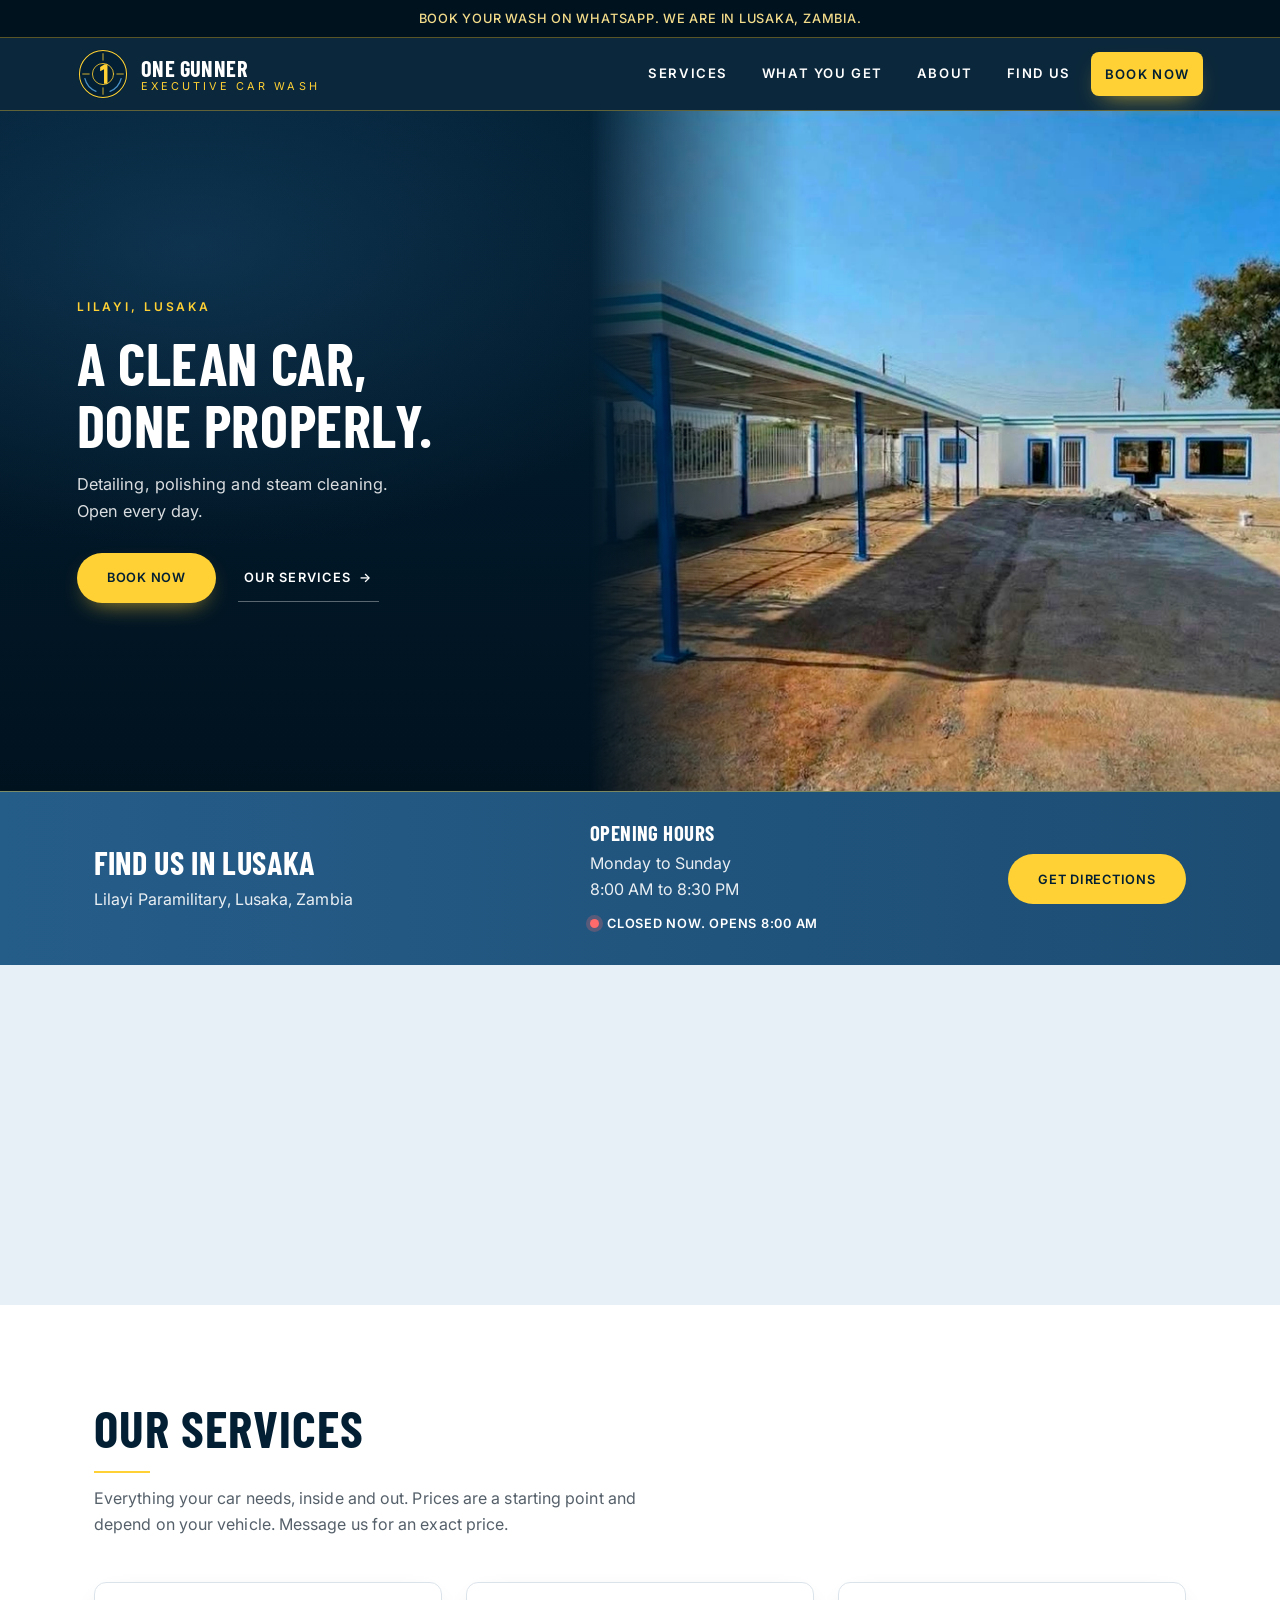
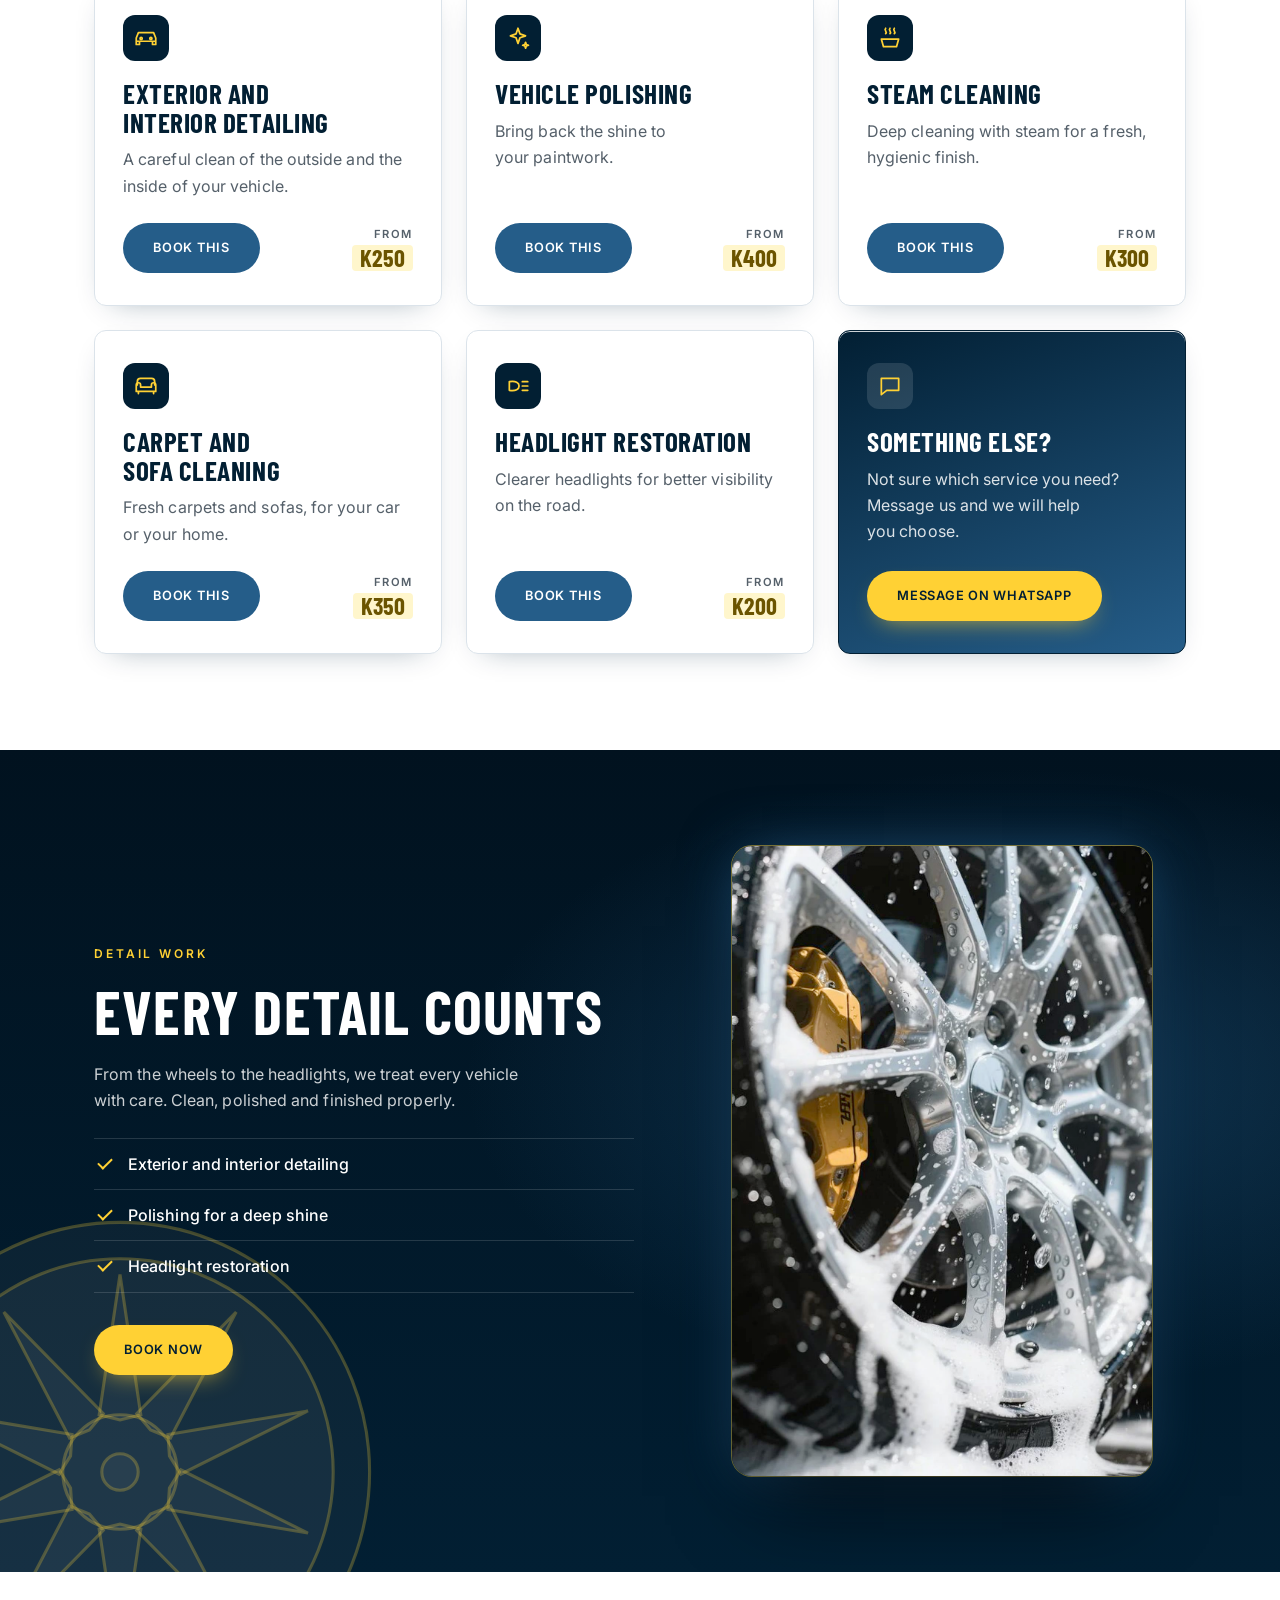
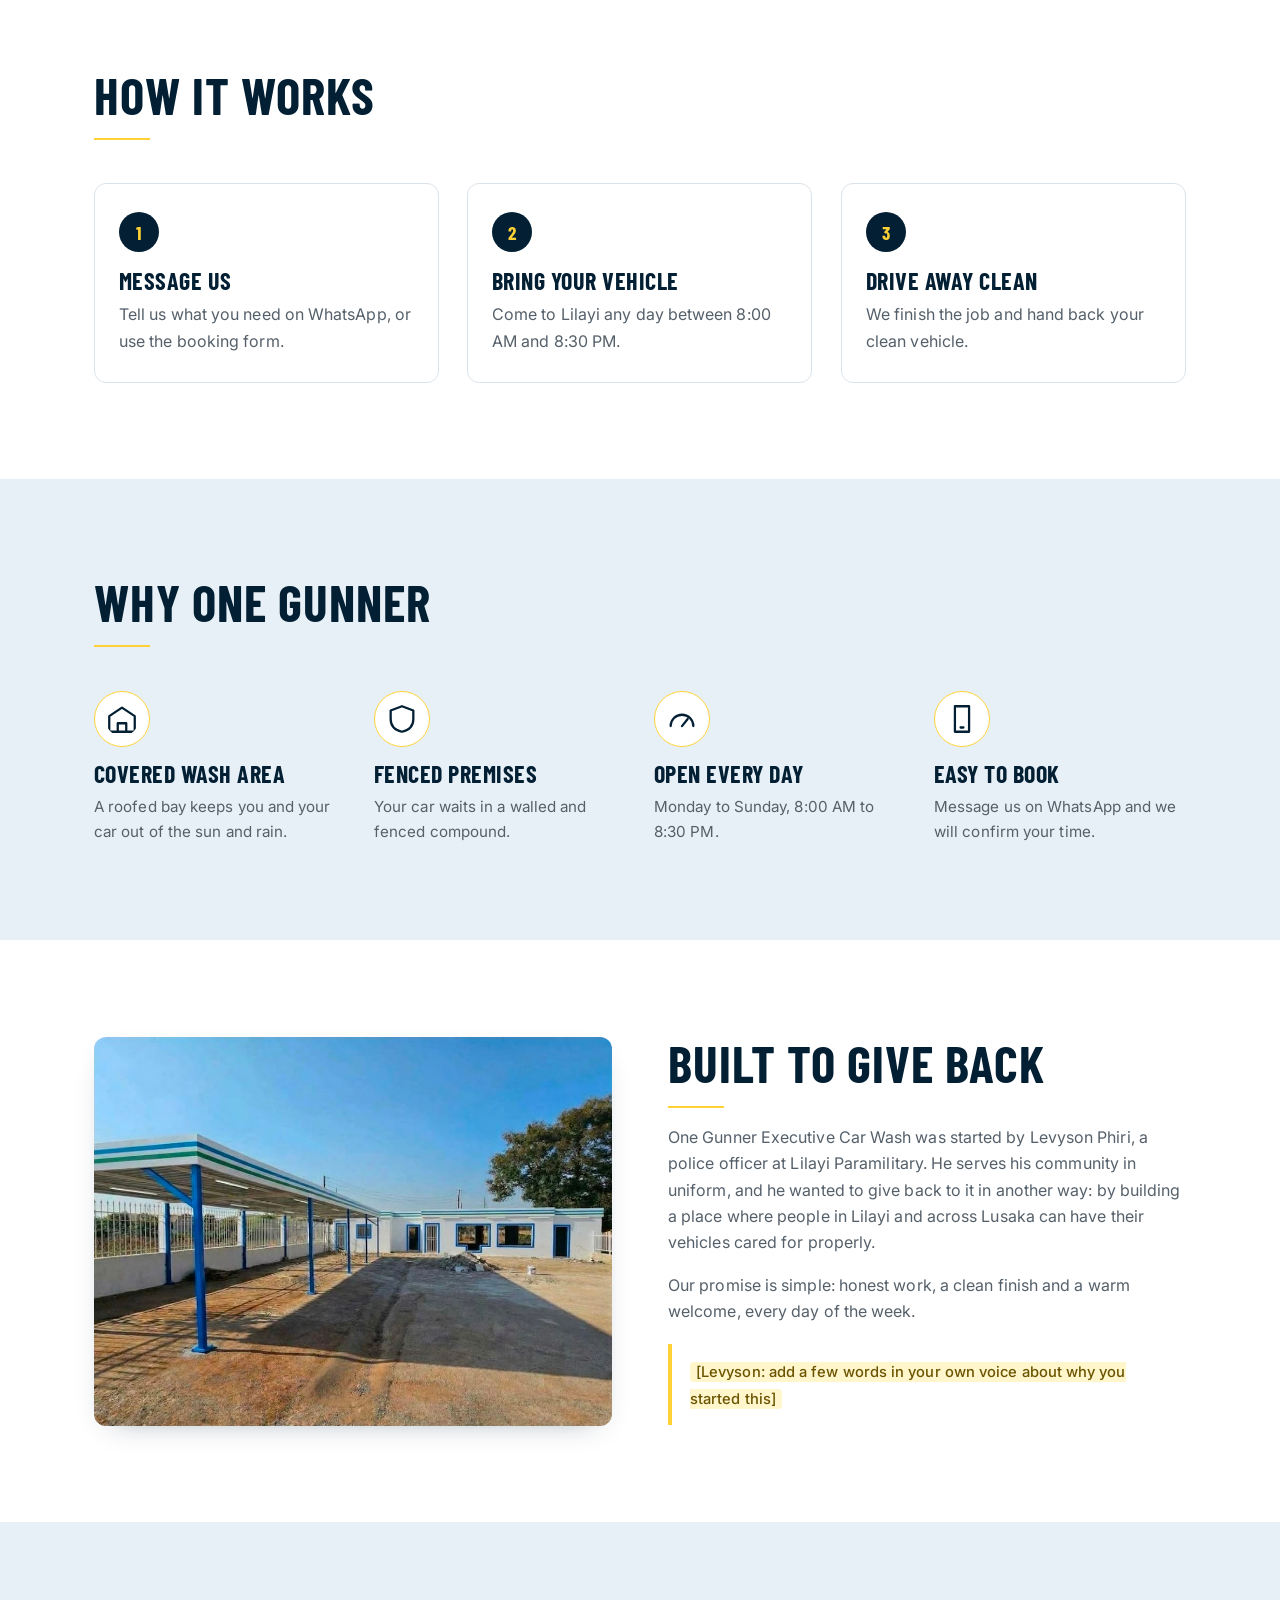
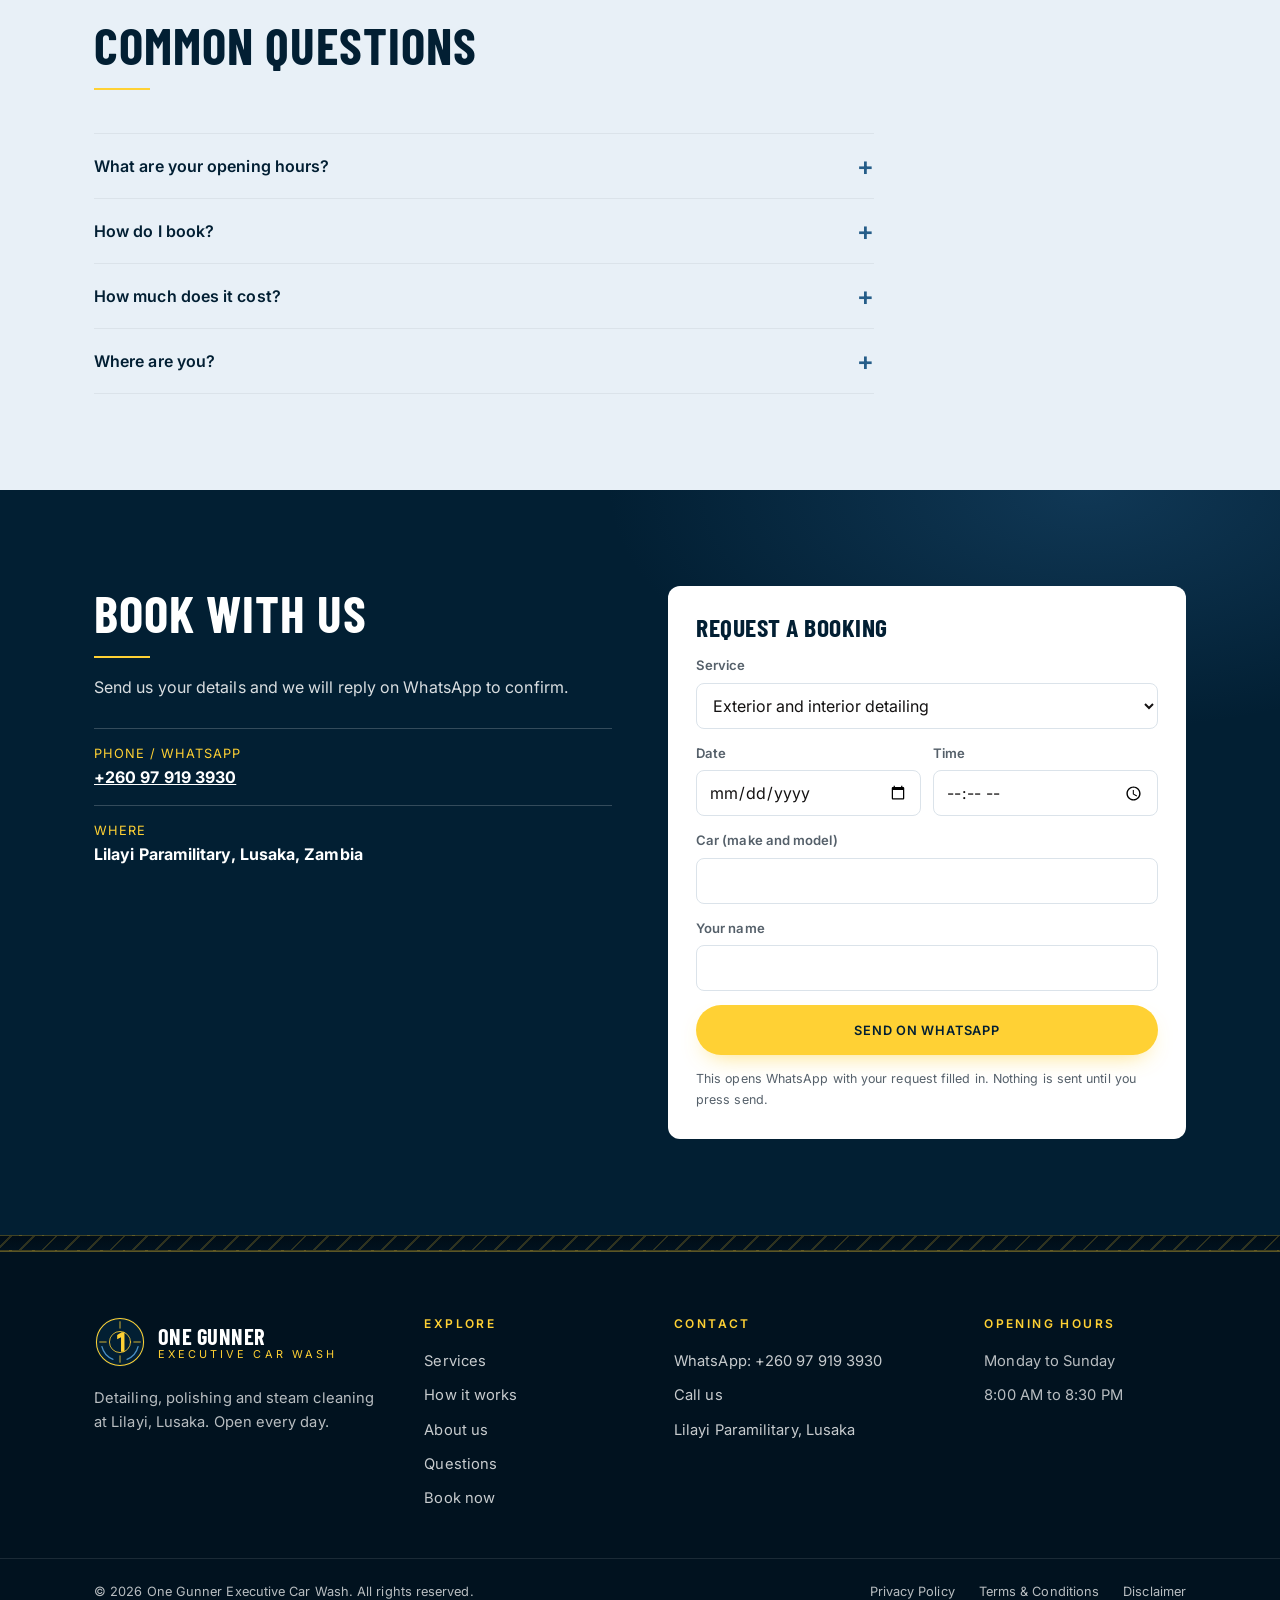
==== commit ce6a803e: "Add robots.txt, sitemap.xml and canonical URL for search engines Co-Authored-By: Claude Sonnet 5.5 <" ====
--- a/index.html
+++ b/index.html
@@ -7,6 +7,8 @@
   <meta name="description" content="One Gunner Executive Car Wash at Lilayi Paramilitary, Lusaka, Zambia. Detailing, polishing, steam cleaning, carpet and sofa cleaning and headlight restoration. Open every day.">
   <meta name="theme-color" content="#032840">
   <meta property="og:type" content="website">
+  <meta property="og:url" content="__SITE_URL__/">
+  <link rel="canonical" href="__SITE_URL__/">
   <meta property="og:title" content="One Gunner Executive Car Wash">
   <meta property="og:description" content="Professional car wash in Lusaka, Zambia.">
   <meta property="og:image" content="__SITE_URL__/images/og-image.png">
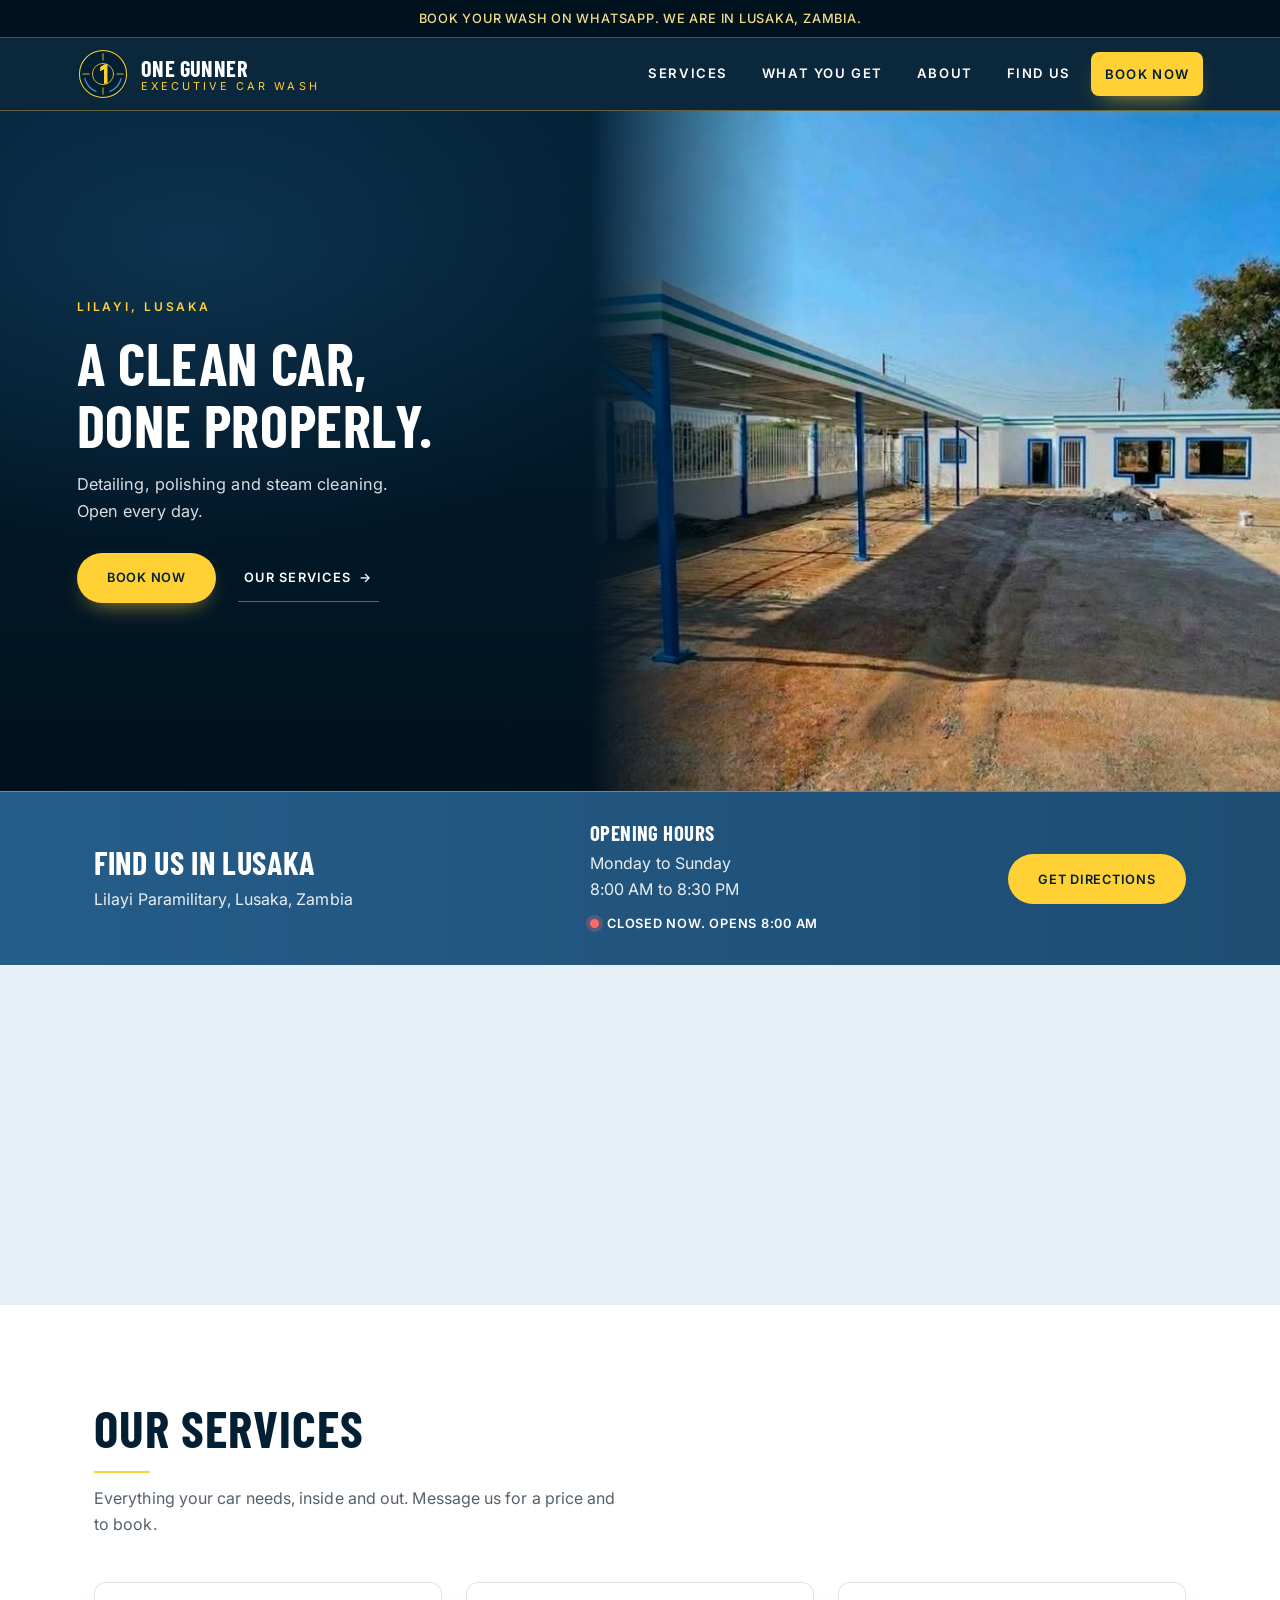
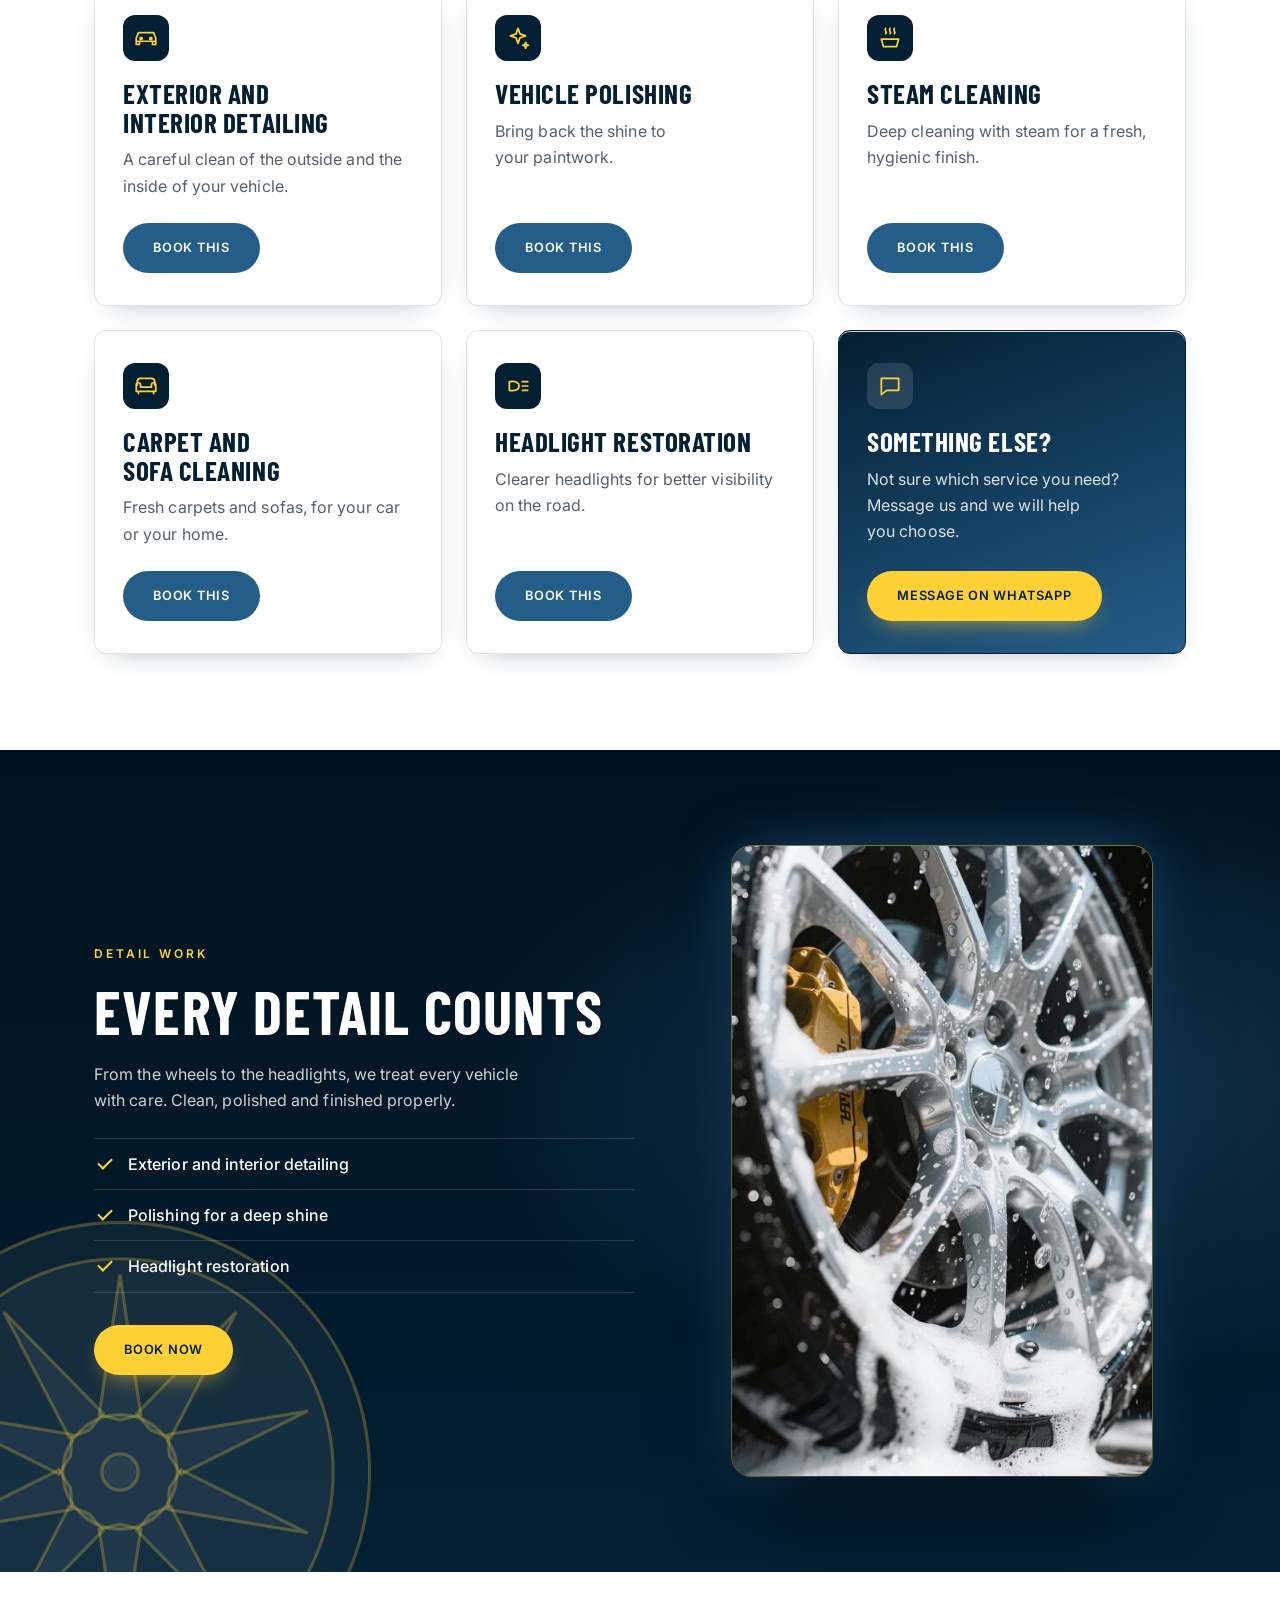
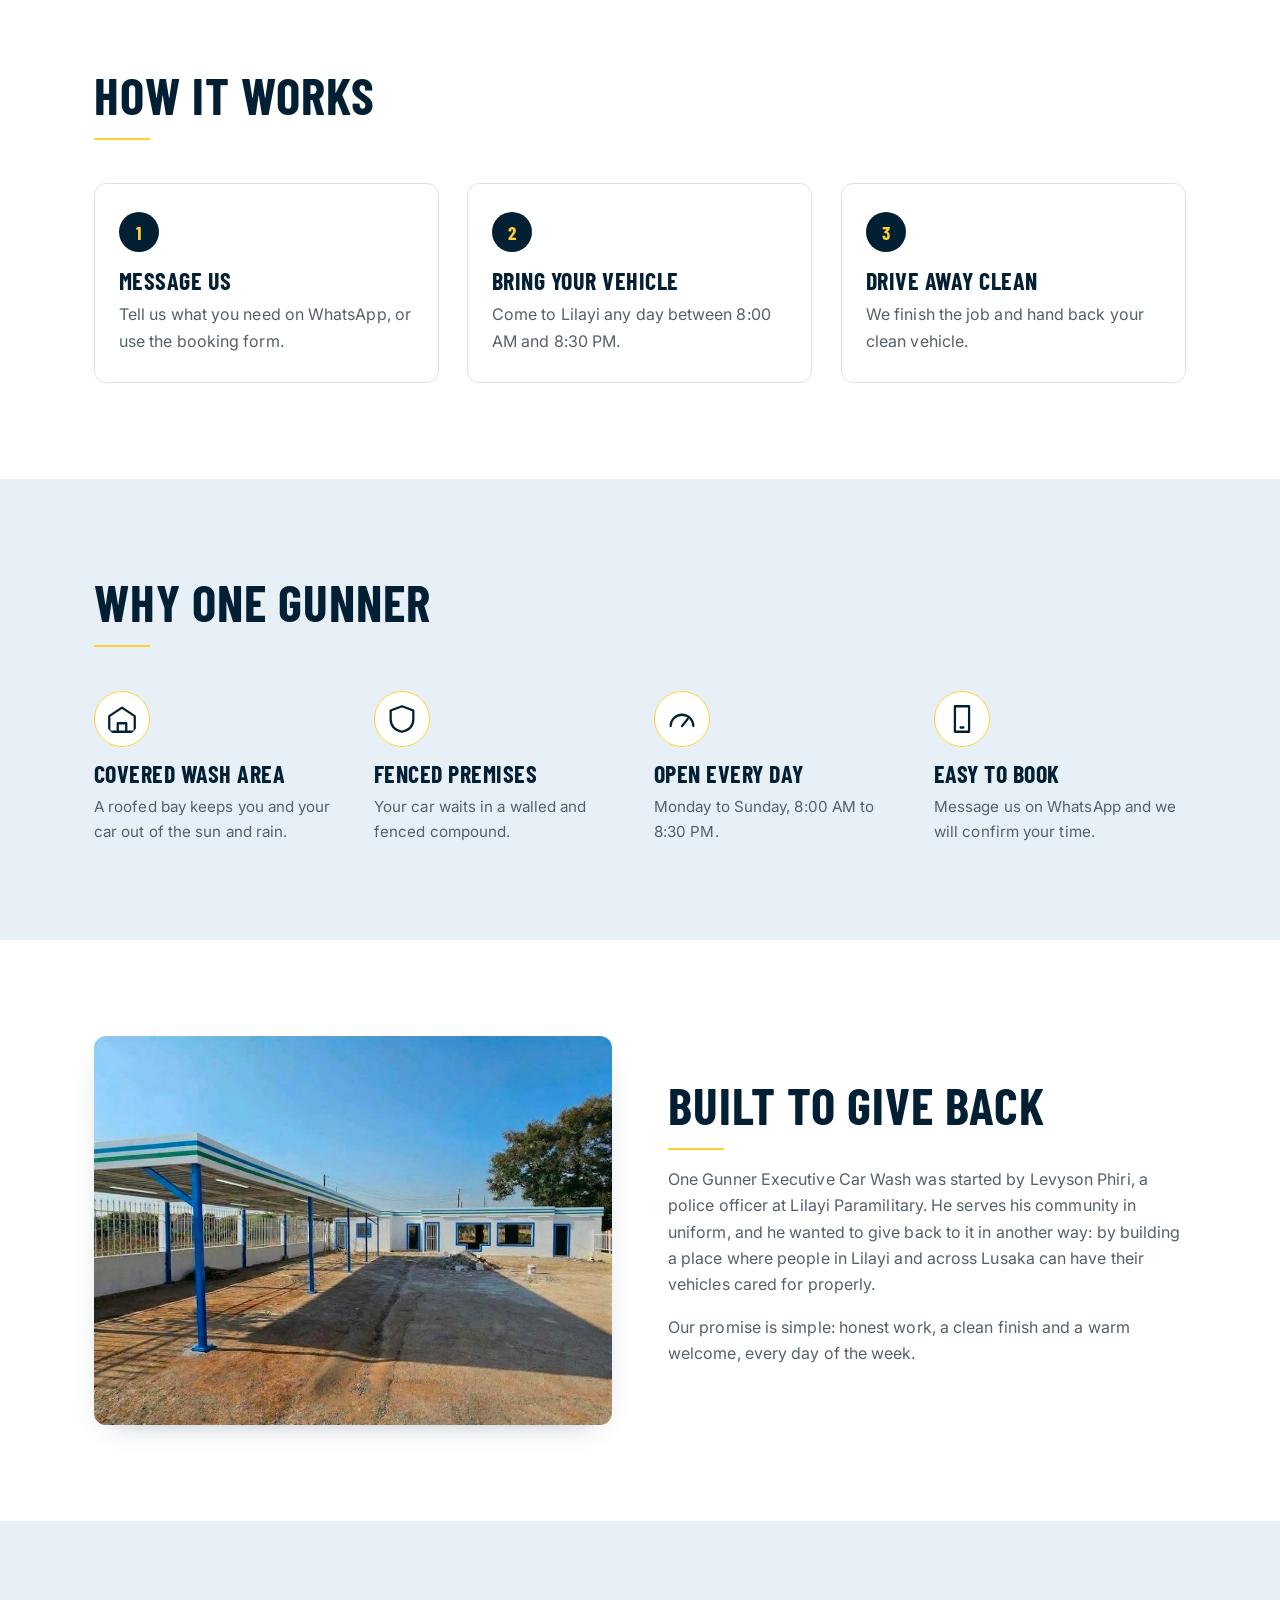
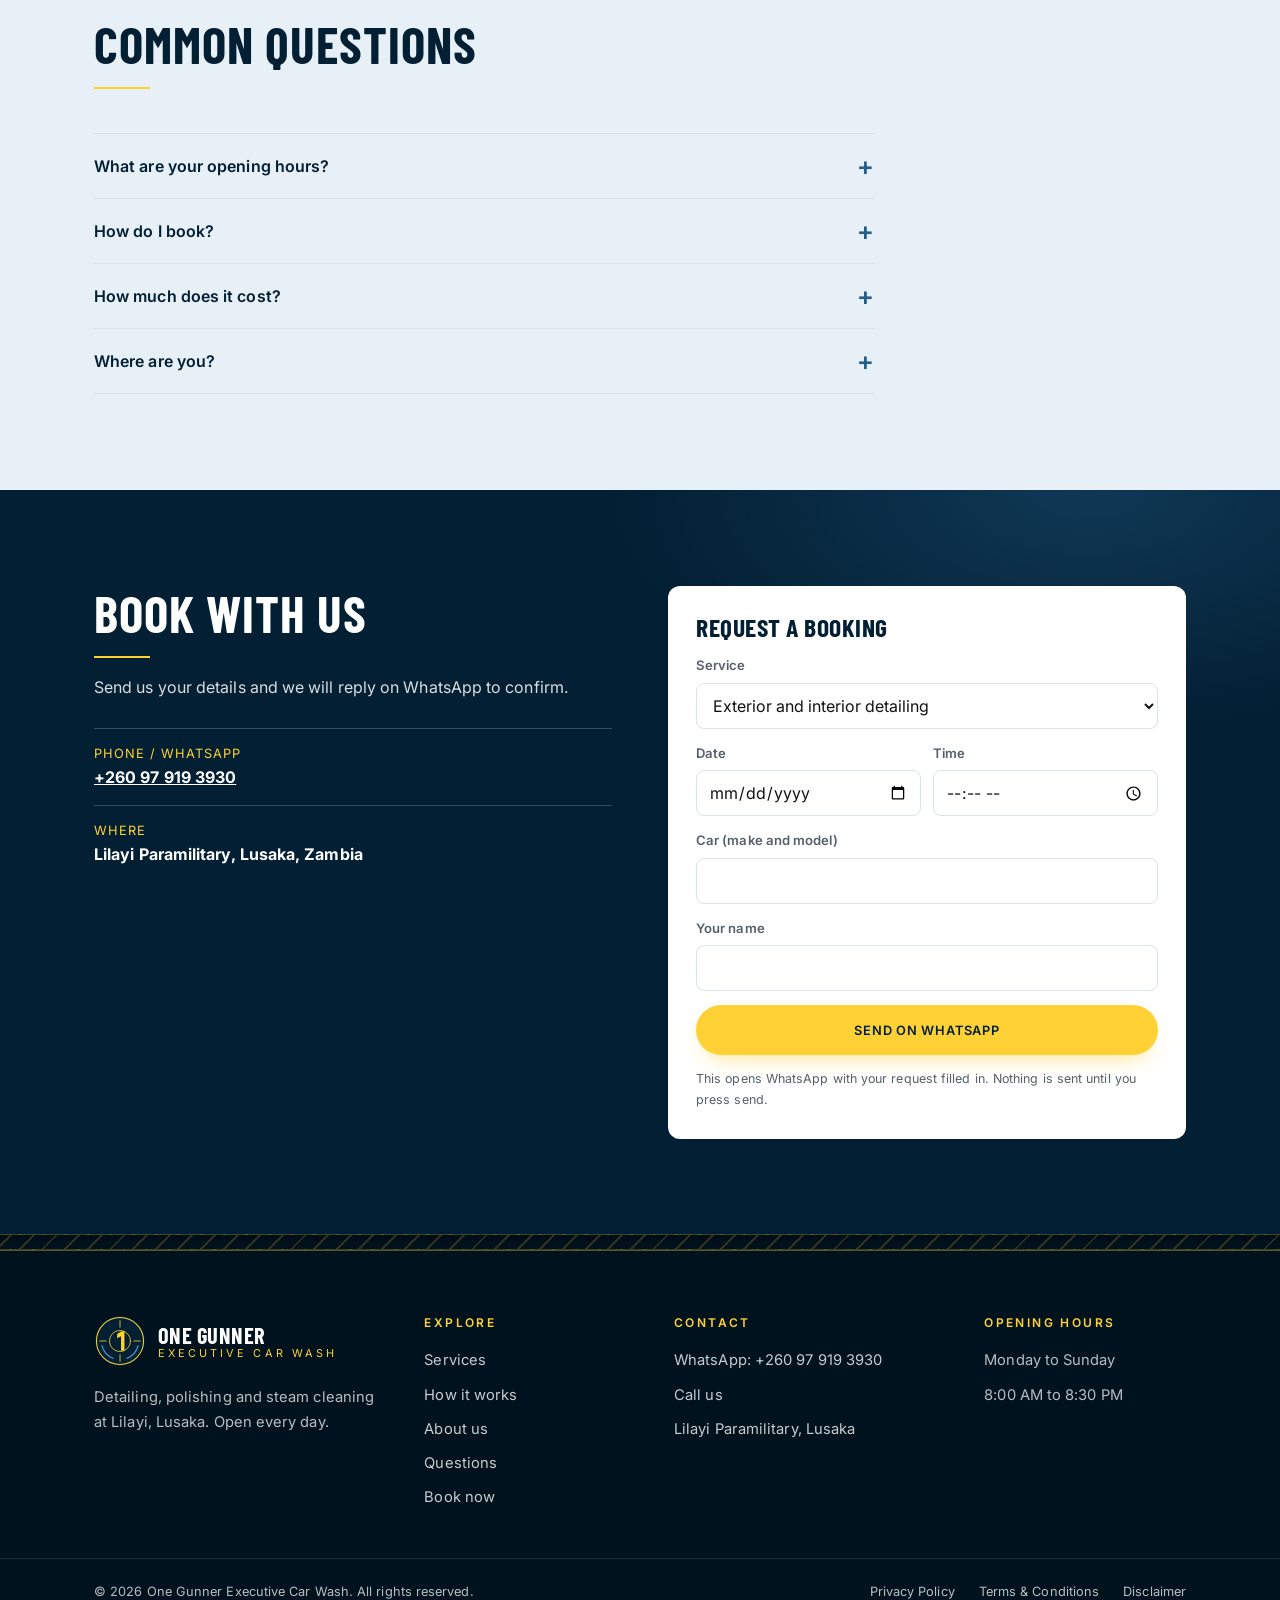
==== commit 6dc2a632: "Hide guessed prices and placeholder text until real content arrives Co-Authored-By: Claude Sonnet 5." ====
--- a/index.html
+++ b/index.html
@@ -99,36 +99,36 @@
       <div class="wrap">
         <header class="section-head">
           <h2>Our services</h2>
-          <p>Everything your car needs, inside and out. Prices are a starting point and depend on your vehicle. Message us for an exact price.</p>
+          <p>Everything your car needs, inside and out. Message us for a price and to book.</p>
         </header>
         <div class="cards">
           <article class="card">
             <svg class="svc-icon" viewBox="0 0 24 24" aria-hidden="true"><path d="M3 15v-3l2-5h14l2 5v3M3 15h18M3 15v3h3v-3M18 15v3h3v-3"/><circle cx="7.5" cy="12.5" r="1"/><circle cx="16.5" cy="12.5" r="1"/></svg><h3>Exterior and interior detailing</h3>
-            <div class="price"><small>From</small> <span class="todo" data-price>K250</span></div>
+            <div class="price" hidden><!-- Guessed price. Remove hidden when Levy confirms the real price. --><small>From</small> <span class="todo" data-price>K250</span></div>
             <p>A careful clean of the outside and the inside of your vehicle.</p>
             <a href="#contact" class="btn btn-blue" data-pick="Exterior and interior detailing">Book this</a>
           </article>
           <article class="card">
             <svg class="svc-icon" viewBox="0 0 24 24" aria-hidden="true"><path d="M12 3l1.8 5.2L19 10l-5.2 1.8L12 17l-1.8-5.2L5 10l5.2-1.8z"/><path d="M19 16l.7 2 2 .7-2 .7-.7 2-.7-2-2-.7 2-.7z"/></svg><h3>Vehicle polishing</h3>
-            <div class="price"><small>From</small> <span class="todo" data-price>K400</span></div>
+            <div class="price" hidden><!-- Guessed price. Remove hidden when Levy confirms the real price. --><small>From</small> <span class="todo" data-price>K400</span></div>
             <p>Bring back the shine to your paintwork.</p>
             <a href="#contact" class="btn btn-blue" data-pick="Vehicle polishing">Book this</a>
           </article>
           <article class="card">
             <svg class="svc-icon" viewBox="0 0 24 24" aria-hidden="true"><path d="M8 3c-2 2 2 3 0 5M12 3c-2 2 2 3 0 5M16 3c-2 2 2 3 0 5"/><path d="M4 13h16l-2 7H6z"/></svg><h3>Steam cleaning</h3>
-            <div class="price"><small>From</small> <span class="todo" data-price>K300</span></div>
+            <div class="price" hidden><!-- Guessed price. Remove hidden when Levy confirms the real price. --><small>From</small> <span class="todo" data-price>K300</span></div>
             <p>Deep cleaning with steam for a fresh, hygienic finish.</p>
             <a href="#contact" class="btn btn-blue" data-pick="Steam cleaning">Book this</a>
           </article>
           <article class="card">
             <svg class="svc-icon" viewBox="0 0 24 24" aria-hidden="true"><path d="M4 11V8a3 3 0 013-3h10a3 3 0 013 3v3"/><path d="M3 11a2 2 0 014 0v2h10v-2a2 2 0 014 0v6H3zM5 17v2M19 17v2"/></svg><h3>Carpet and sofa cleaning</h3>
-            <div class="price"><small>From</small> <span class="todo" data-price>K350</span></div>
+            <div class="price" hidden><!-- Guessed price. Remove hidden when Levy confirms the real price. --><small>From</small> <span class="todo" data-price>K350</span></div>
             <p>Fresh carpets and sofas, for your car or your home.</p>
             <a href="#contact" class="btn btn-blue" data-pick="Carpet and sofa cleaning">Book this</a>
           </article>
           <article class="card">
             <svg class="svc-icon" viewBox="0 0 24 24" aria-hidden="true"><path d="M4 8c6-1 9 1 9 4s-3 5-9 4z"/><path d="M16 8h5M16 12h5M16 16h5"/></svg><h3>Headlight restoration</h3>
-            <div class="price"><small>From</small> <span class="todo" data-price>K200</span></div>
+            <div class="price" hidden><!-- Guessed price. Remove hidden when Levy confirms the real price. --><small>From</small> <span class="todo" data-price>K200</span></div>
             <p>Clearer headlights for better visibility on the road.</p>
             <a href="#contact" class="btn btn-blue" data-pick="Headlight restoration">Book this</a>
           </article>
@@ -218,7 +218,6 @@
           <h2>Built to give back</h2>
           <p>One Gunner Executive Car Wash was started by Levyson Phiri, a police officer at Lilayi Paramilitary. He serves his community in uniform, and he wanted to give back to it in another way: by building a place where people in Lilayi and across Lusaka can have their vehicles cared for properly.</p>
           <p>Our promise is simple: honest work, a clean finish and a warm welcome, every day of the week.</p>
-          <p class="about-quote"><span class="todo">[Levyson: add a few words in your own voice about why you started this]</span></p>
         </div>
       </div>
     </section>
--- a/css/style.css
+++ b/css/style.css
@@ -429,3 +429,5 @@
 .legal-body h2 { font-size: 1.6rem; margin: 40px 0 10px; }
 .legal-body p { color: var(--ink-soft); }
 .legal-body .draft { background: #fff6cc; color: #6b5400; padding: 10px 14px; border-radius: 8px; font-size: 0.9rem; }
+
+.card .price[hidden] { display: none; }
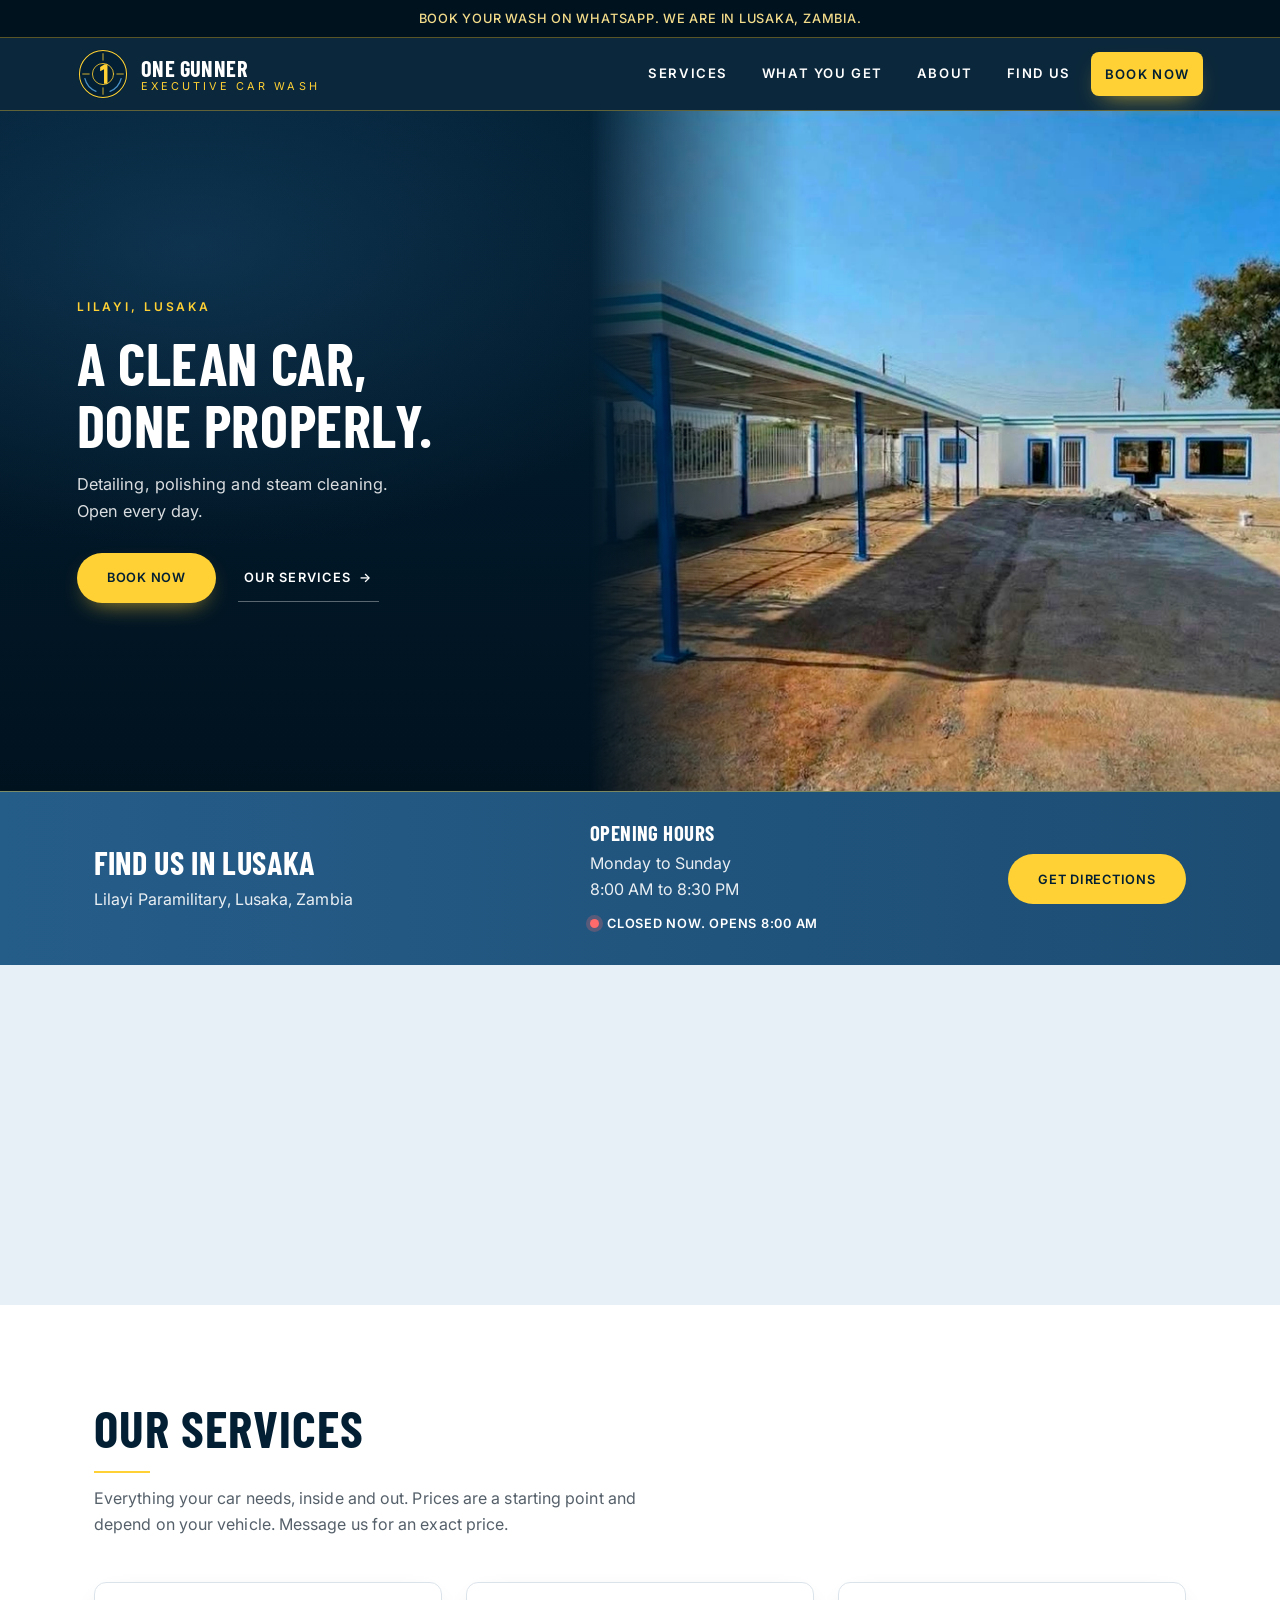
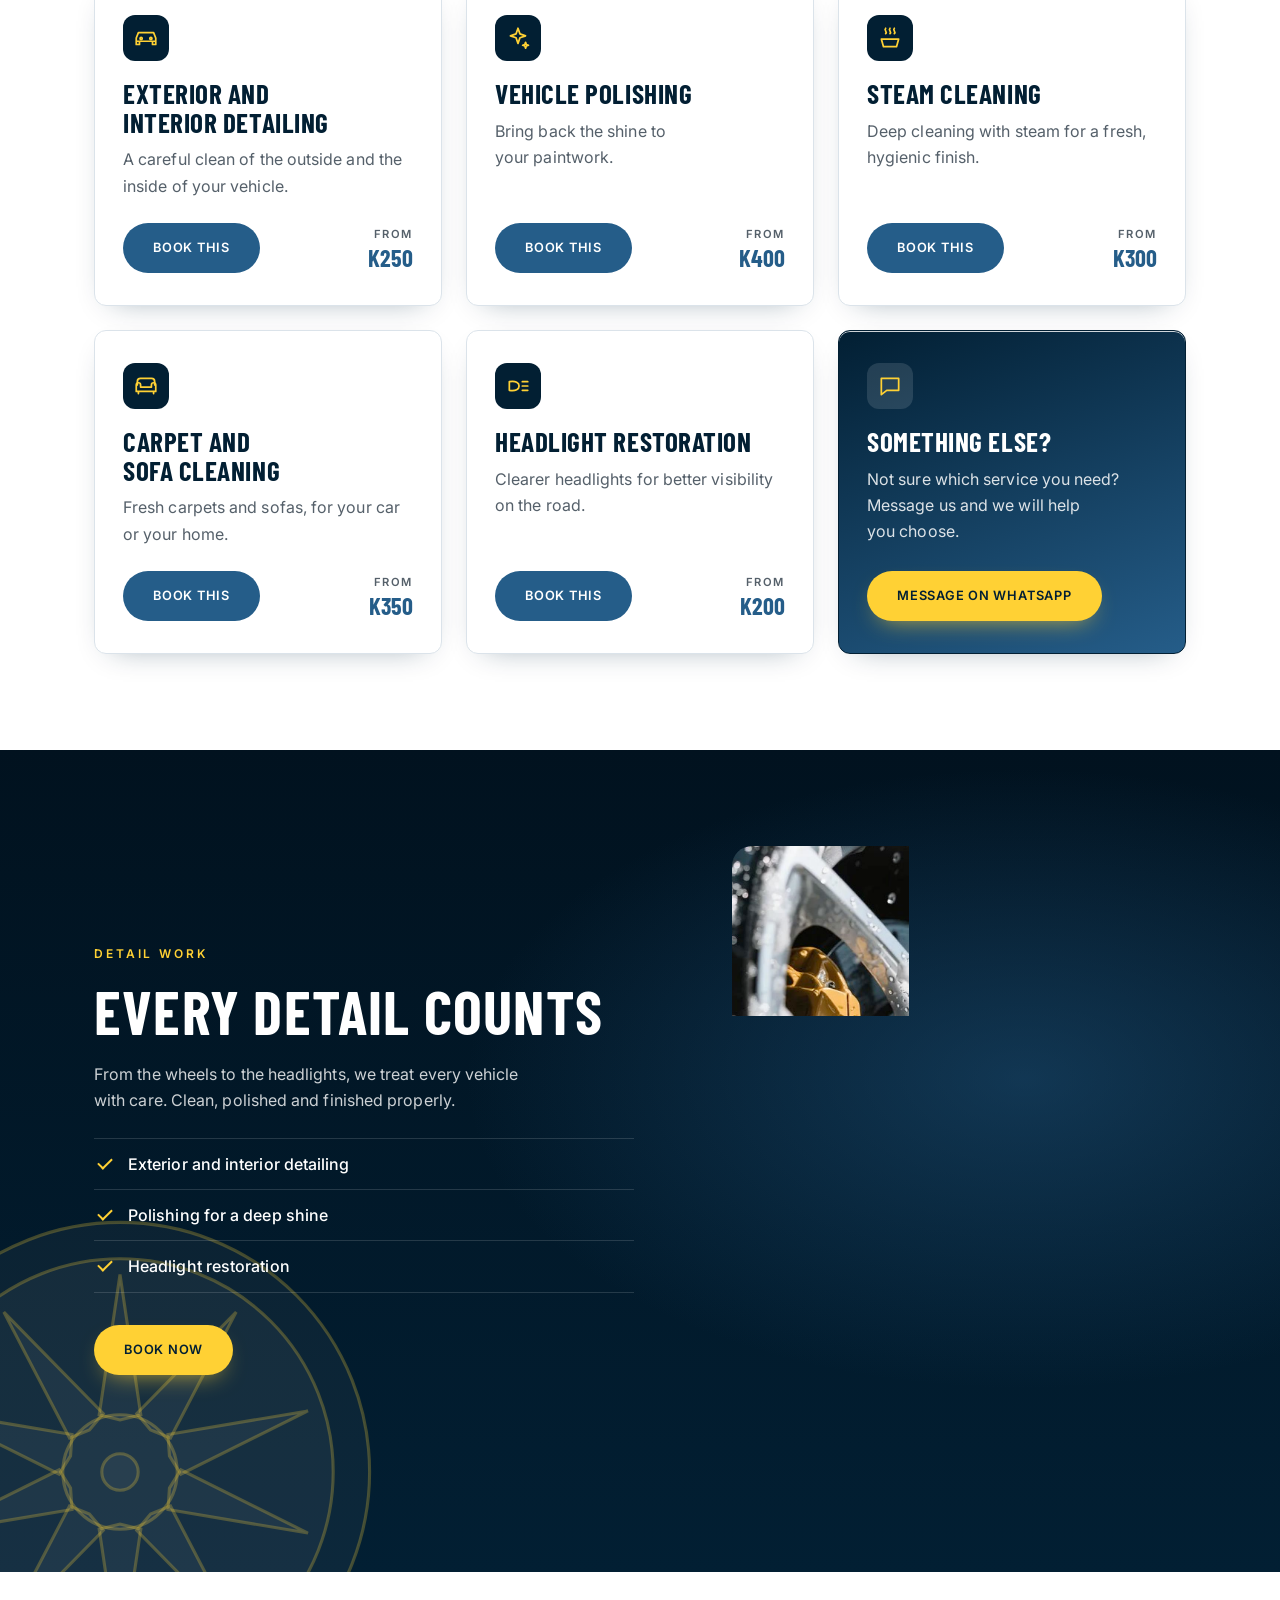
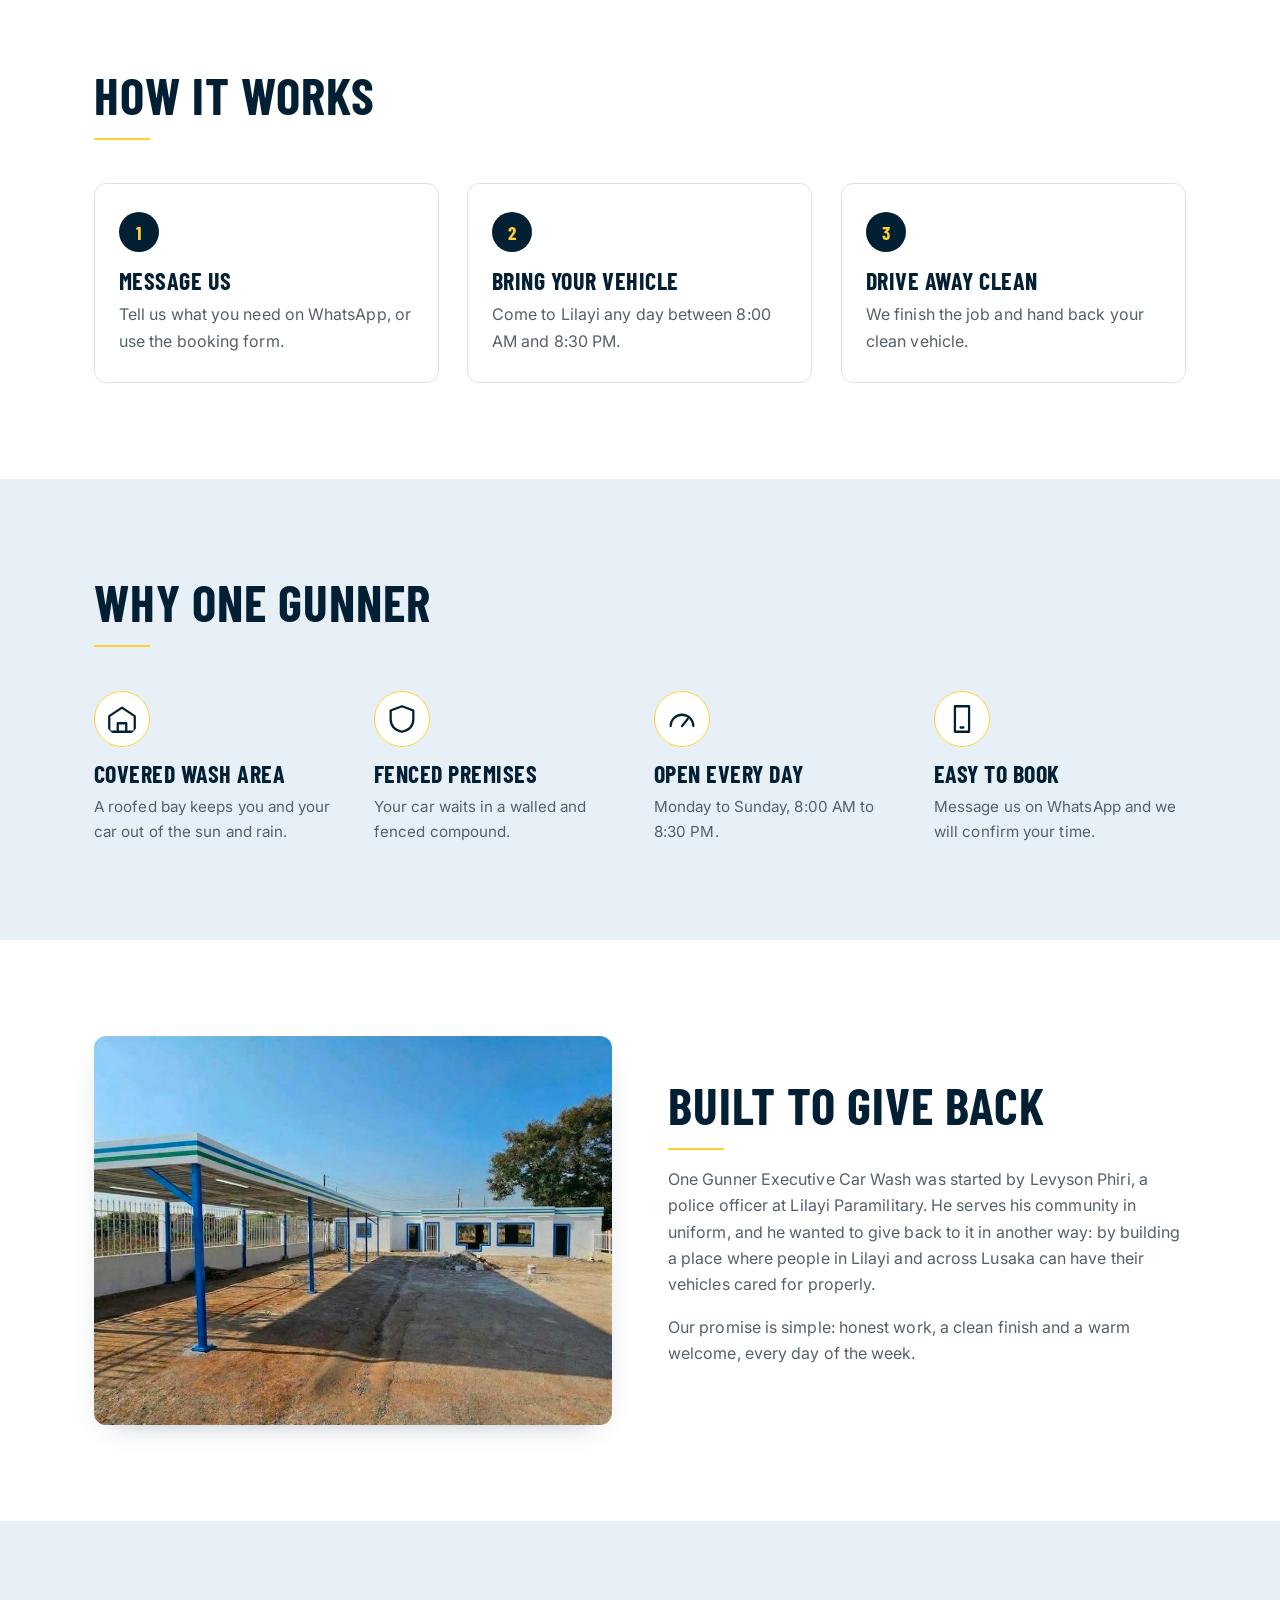
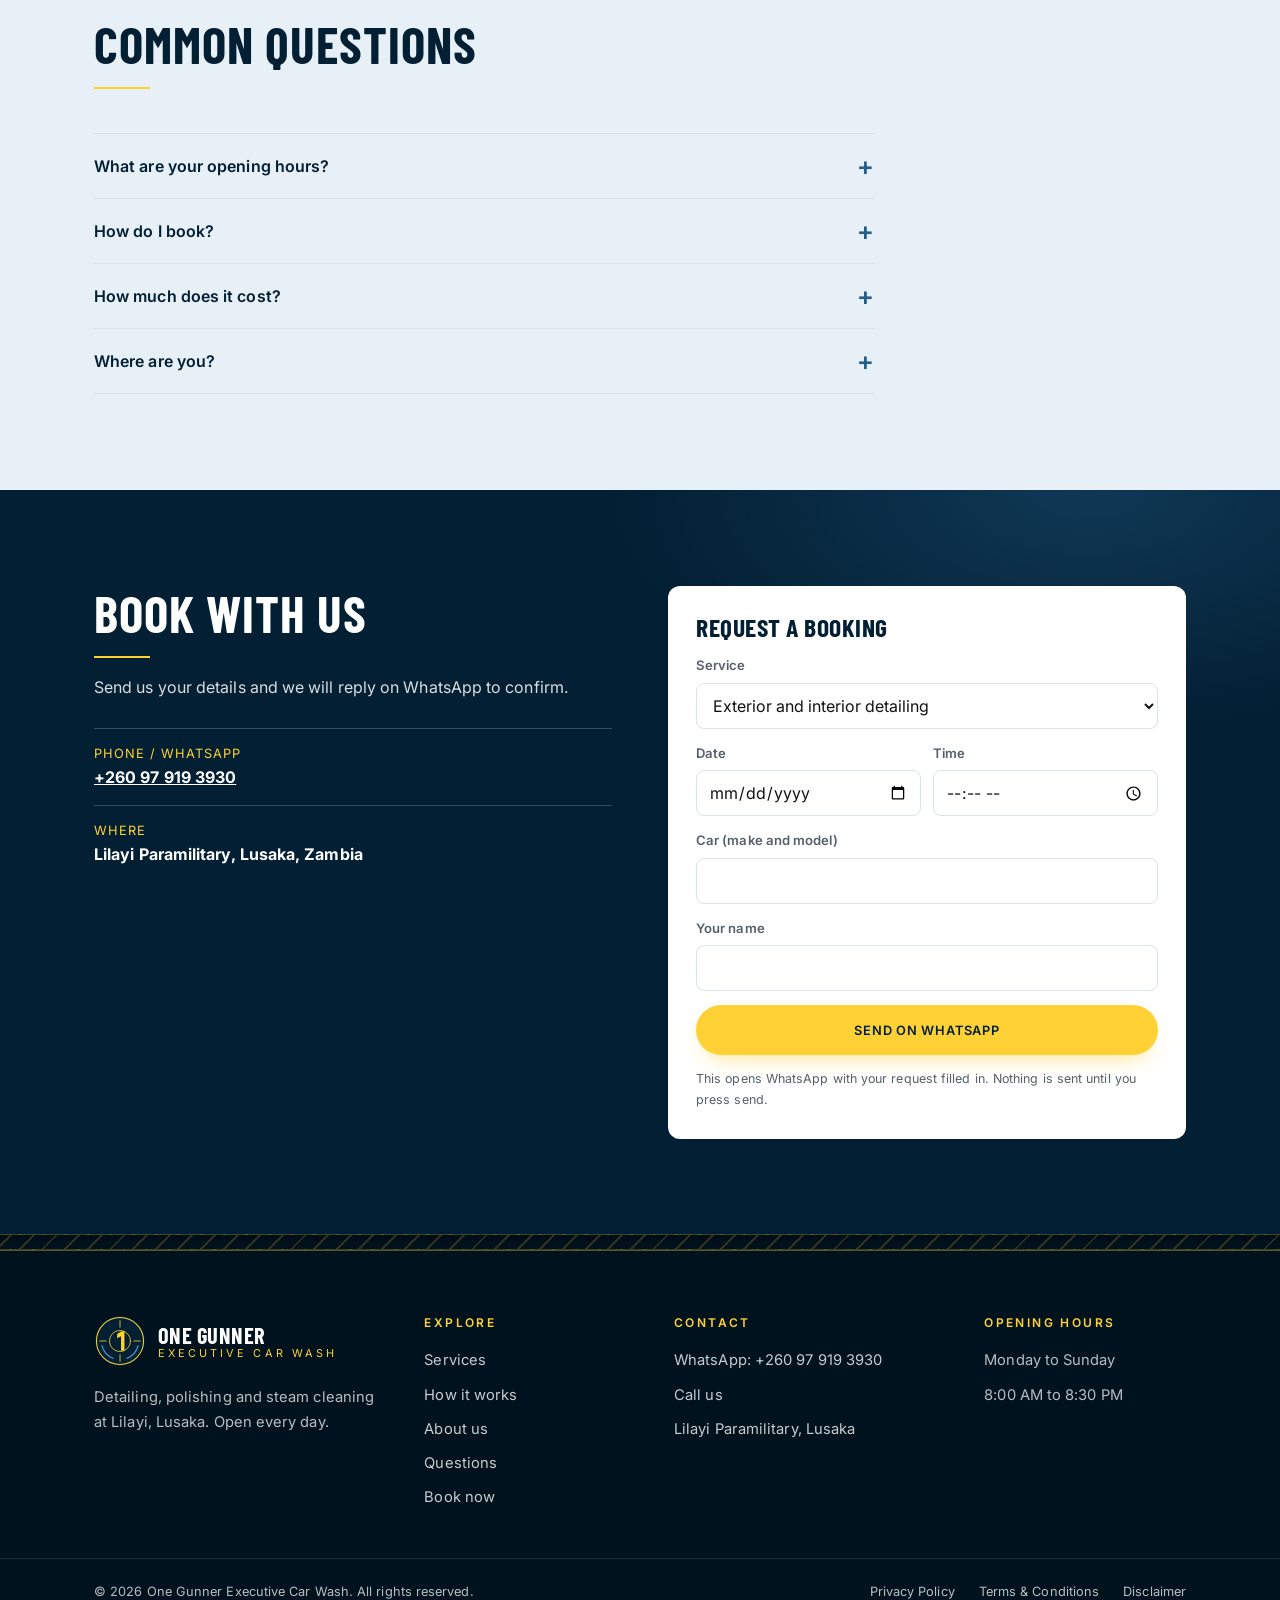
==== commit 52fc33df: "Show example prices again so Levy can see the layout Co-Authored-By: Claude Sonnet 5.5 <noreply@anth" ====
--- a/index.html
+++ b/index.html
@@ -99,36 +99,36 @@
       <div class="wrap">
         <header class="section-head">
           <h2>Our services</h2>
-          <p>Everything your car needs, inside and out. Message us for a price and to book.</p>
+          <p>Everything your car needs, inside and out. Prices are a starting point and depend on your vehicle. Message us for an exact price.</p>
         </header>
         <div class="cards">
           <article class="card">
             <svg class="svc-icon" viewBox="0 0 24 24" aria-hidden="true"><path d="M3 15v-3l2-5h14l2 5v3M3 15h18M3 15v3h3v-3M18 15v3h3v-3"/><circle cx="7.5" cy="12.5" r="1"/><circle cx="16.5" cy="12.5" r="1"/></svg><h3>Exterior and interior detailing</h3>
-            <div class="price" hidden><!-- Guessed price. Remove hidden when Levy confirms the real price. --><small>From</small> <span class="todo" data-price>K250</span></div>
+            <div class="price"><!-- Example price. Replace with the real price from Levy. --><small>From</small> <span class="todo" data-price>K250</span></div>
             <p>A careful clean of the outside and the inside of your vehicle.</p>
             <a href="#contact" class="btn btn-blue" data-pick="Exterior and interior detailing">Book this</a>
           </article>
           <article class="card">
             <svg class="svc-icon" viewBox="0 0 24 24" aria-hidden="true"><path d="M12 3l1.8 5.2L19 10l-5.2 1.8L12 17l-1.8-5.2L5 10l5.2-1.8z"/><path d="M19 16l.7 2 2 .7-2 .7-.7 2-.7-2-2-.7 2-.7z"/></svg><h3>Vehicle polishing</h3>
-            <div class="price" hidden><!-- Guessed price. Remove hidden when Levy confirms the real price. --><small>From</small> <span class="todo" data-price>K400</span></div>
+            <div class="price"><!-- Example price. Replace with the real price from Levy. --><small>From</small> <span class="todo" data-price>K400</span></div>
             <p>Bring back the shine to your paintwork.</p>
             <a href="#contact" class="btn btn-blue" data-pick="Vehicle polishing">Book this</a>
           </article>
           <article class="card">
             <svg class="svc-icon" viewBox="0 0 24 24" aria-hidden="true"><path d="M8 3c-2 2 2 3 0 5M12 3c-2 2 2 3 0 5M16 3c-2 2 2 3 0 5"/><path d="M4 13h16l-2 7H6z"/></svg><h3>Steam cleaning</h3>
-            <div class="price" hidden><!-- Guessed price. Remove hidden when Levy confirms the real price. --><small>From</small> <span class="todo" data-price>K300</span></div>
+            <div class="price"><!-- Example price. Replace with the real price from Levy. --><small>From</small> <span class="todo" data-price>K300</span></div>
             <p>Deep cleaning with steam for a fresh, hygienic finish.</p>
             <a href="#contact" class="btn btn-blue" data-pick="Steam cleaning">Book this</a>
           </article>
           <article class="card">
             <svg class="svc-icon" viewBox="0 0 24 24" aria-hidden="true"><path d="M4 11V8a3 3 0 013-3h10a3 3 0 013 3v3"/><path d="M3 11a2 2 0 014 0v2h10v-2a2 2 0 014 0v6H3zM5 17v2M19 17v2"/></svg><h3>Carpet and sofa cleaning</h3>
-            <div class="price" hidden><!-- Guessed price. Remove hidden when Levy confirms the real price. --><small>From</small> <span class="todo" data-price>K350</span></div>
+            <div class="price"><!-- Example price. Replace with the real price from Levy. --><small>From</small> <span class="todo" data-price>K350</span></div>
             <p>Fresh carpets and sofas, for your car or your home.</p>
             <a href="#contact" class="btn btn-blue" data-pick="Carpet and sofa cleaning">Book this</a>
           </article>
           <article class="card">
             <svg class="svc-icon" viewBox="0 0 24 24" aria-hidden="true"><path d="M4 8c6-1 9 1 9 4s-3 5-9 4z"/><path d="M16 8h5M16 12h5M16 16h5"/></svg><h3>Headlight restoration</h3>
-            <div class="price" hidden><!-- Guessed price. Remove hidden when Levy confirms the real price. --><small>From</small> <span class="todo" data-price>K200</span></div>
+            <div class="price"><!-- Example price. Replace with the real price from Levy. --><small>From</small> <span class="todo" data-price>K200</span></div>
             <p>Clearer headlights for better visibility on the road.</p>
             <a href="#contact" class="btn btn-blue" data-pick="Headlight restoration">Book this</a>
           </article>
--- a/css/style.css
+++ b/css/style.css
@@ -431,3 +431,6 @@
 .legal-body .draft { background: #fff6cc; color: #6b5400; padding: 10px 14px; border-radius: 8px; font-size: 0.9rem; }
 
 .card .price[hidden] { display: none; }
+
+/* Prices shown cleanly (they are still examples until Levy confirms) */
+.card .price .todo { background: transparent; color: var(--blue); padding: 0; }
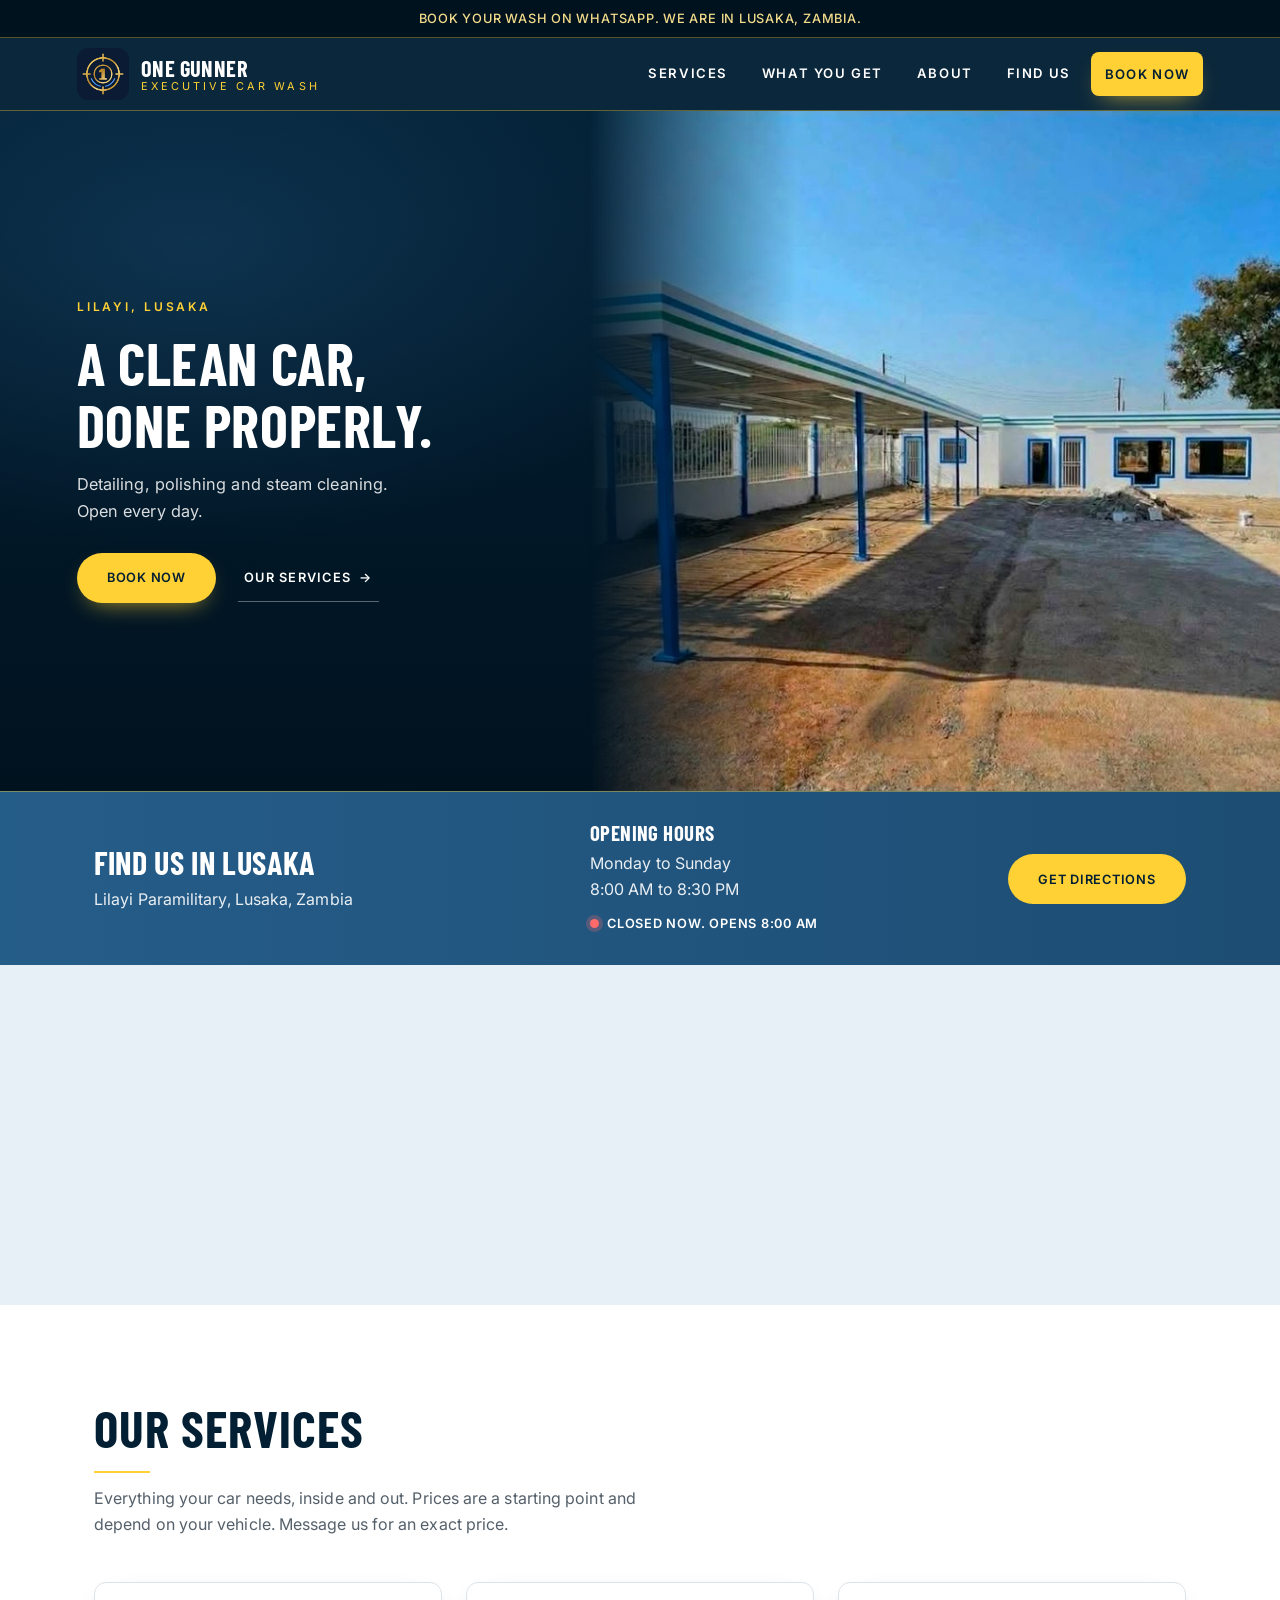
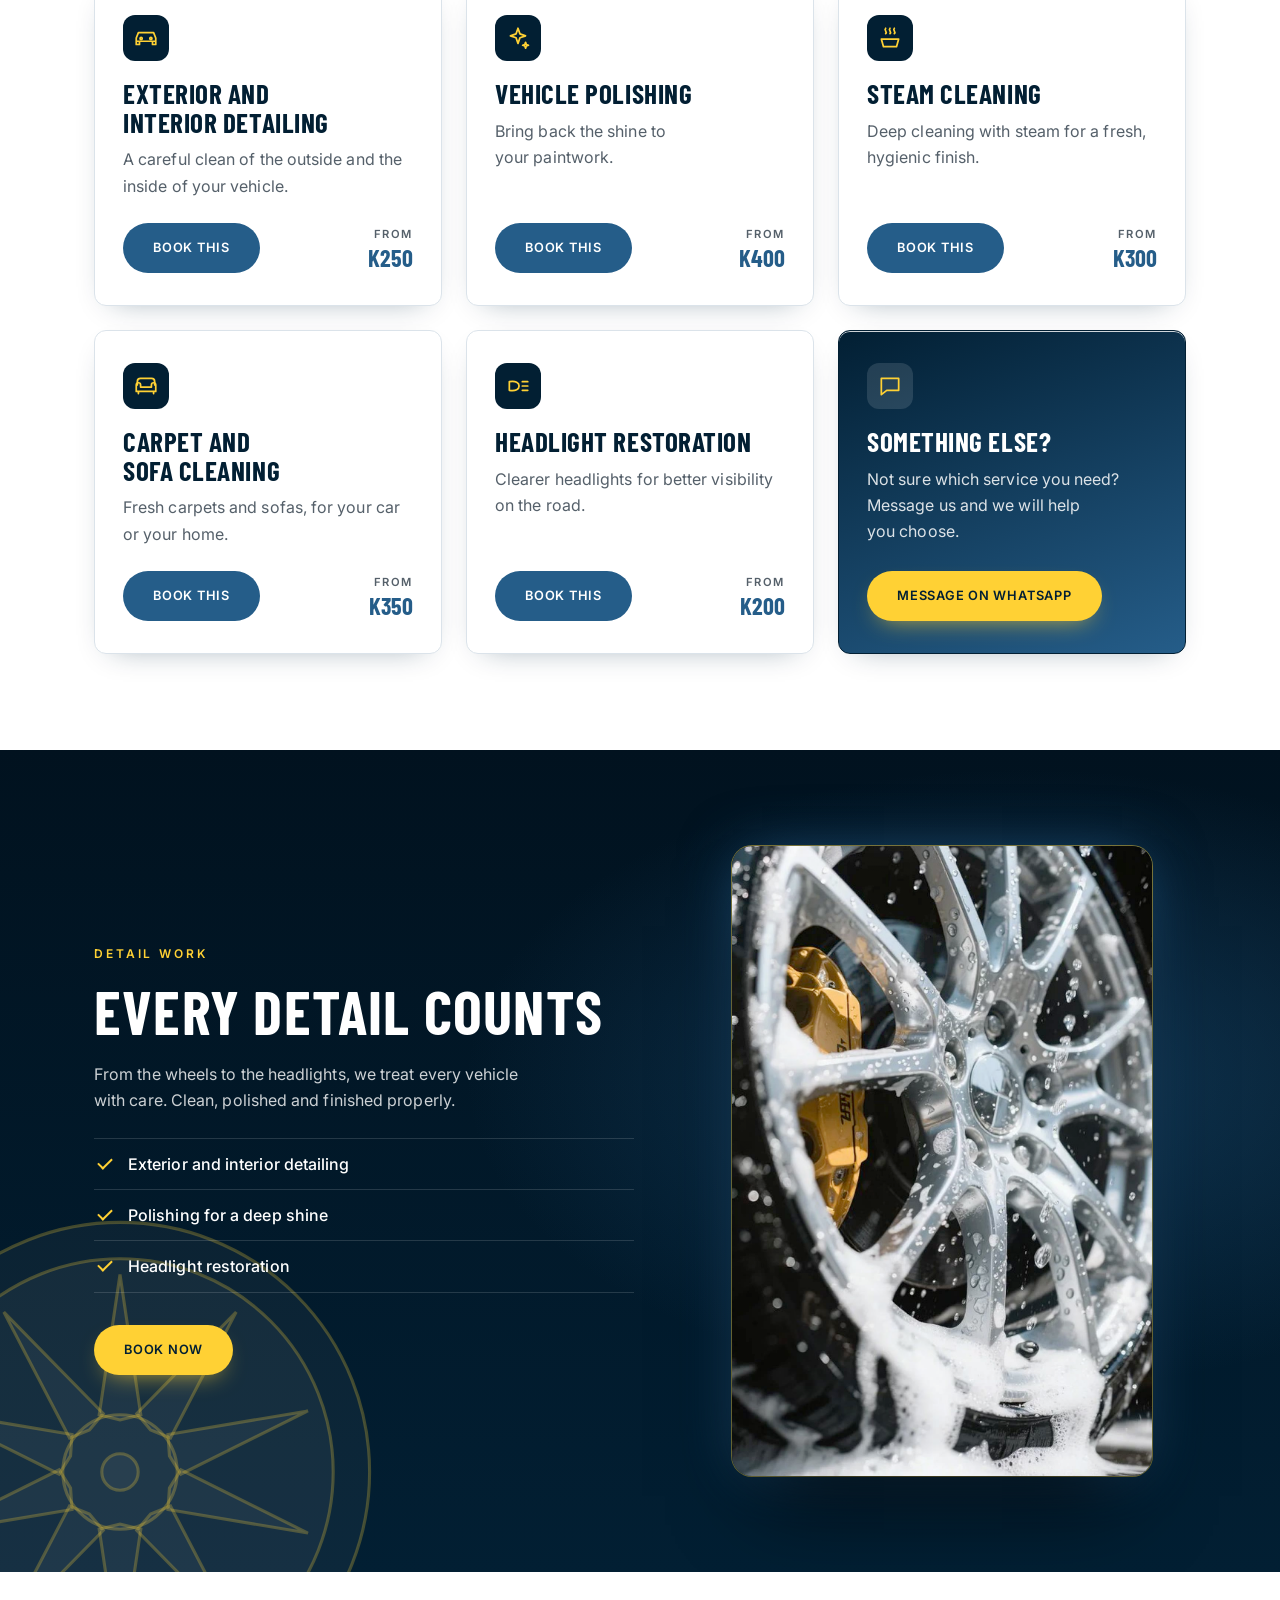
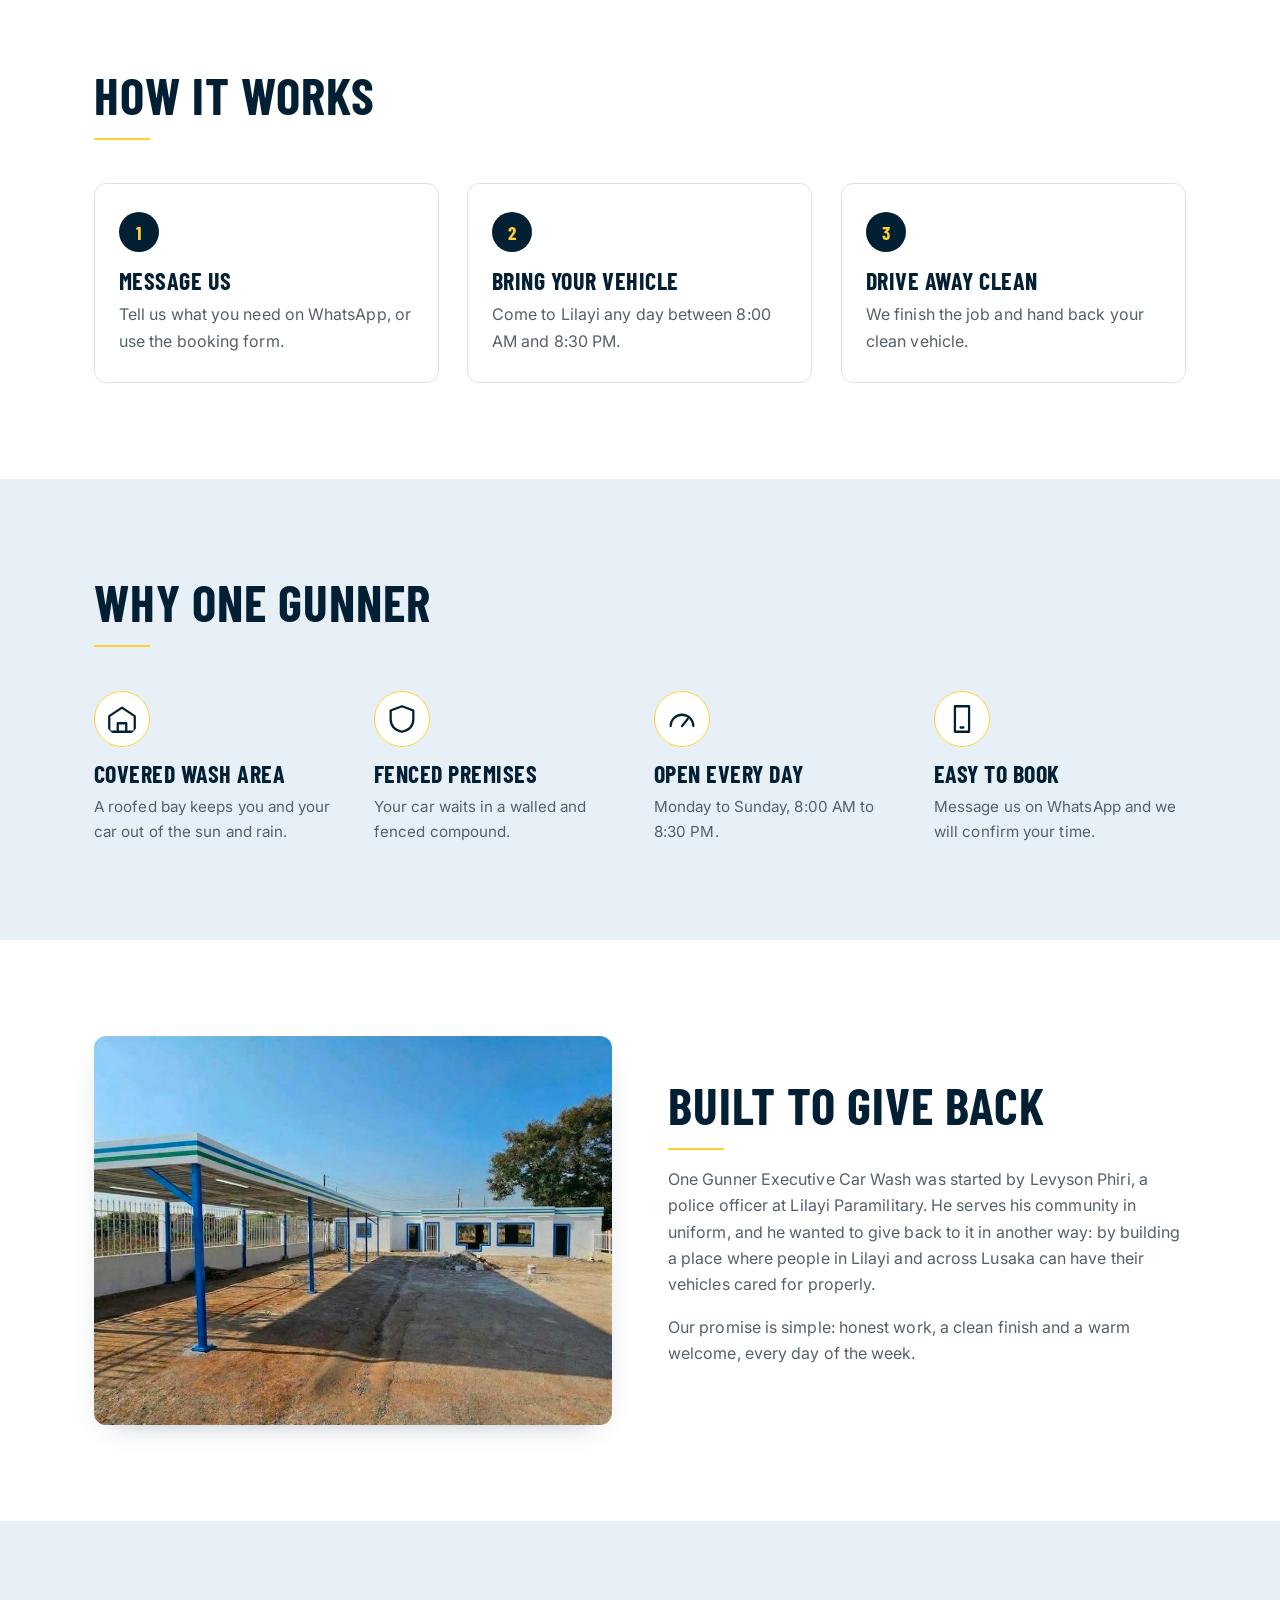
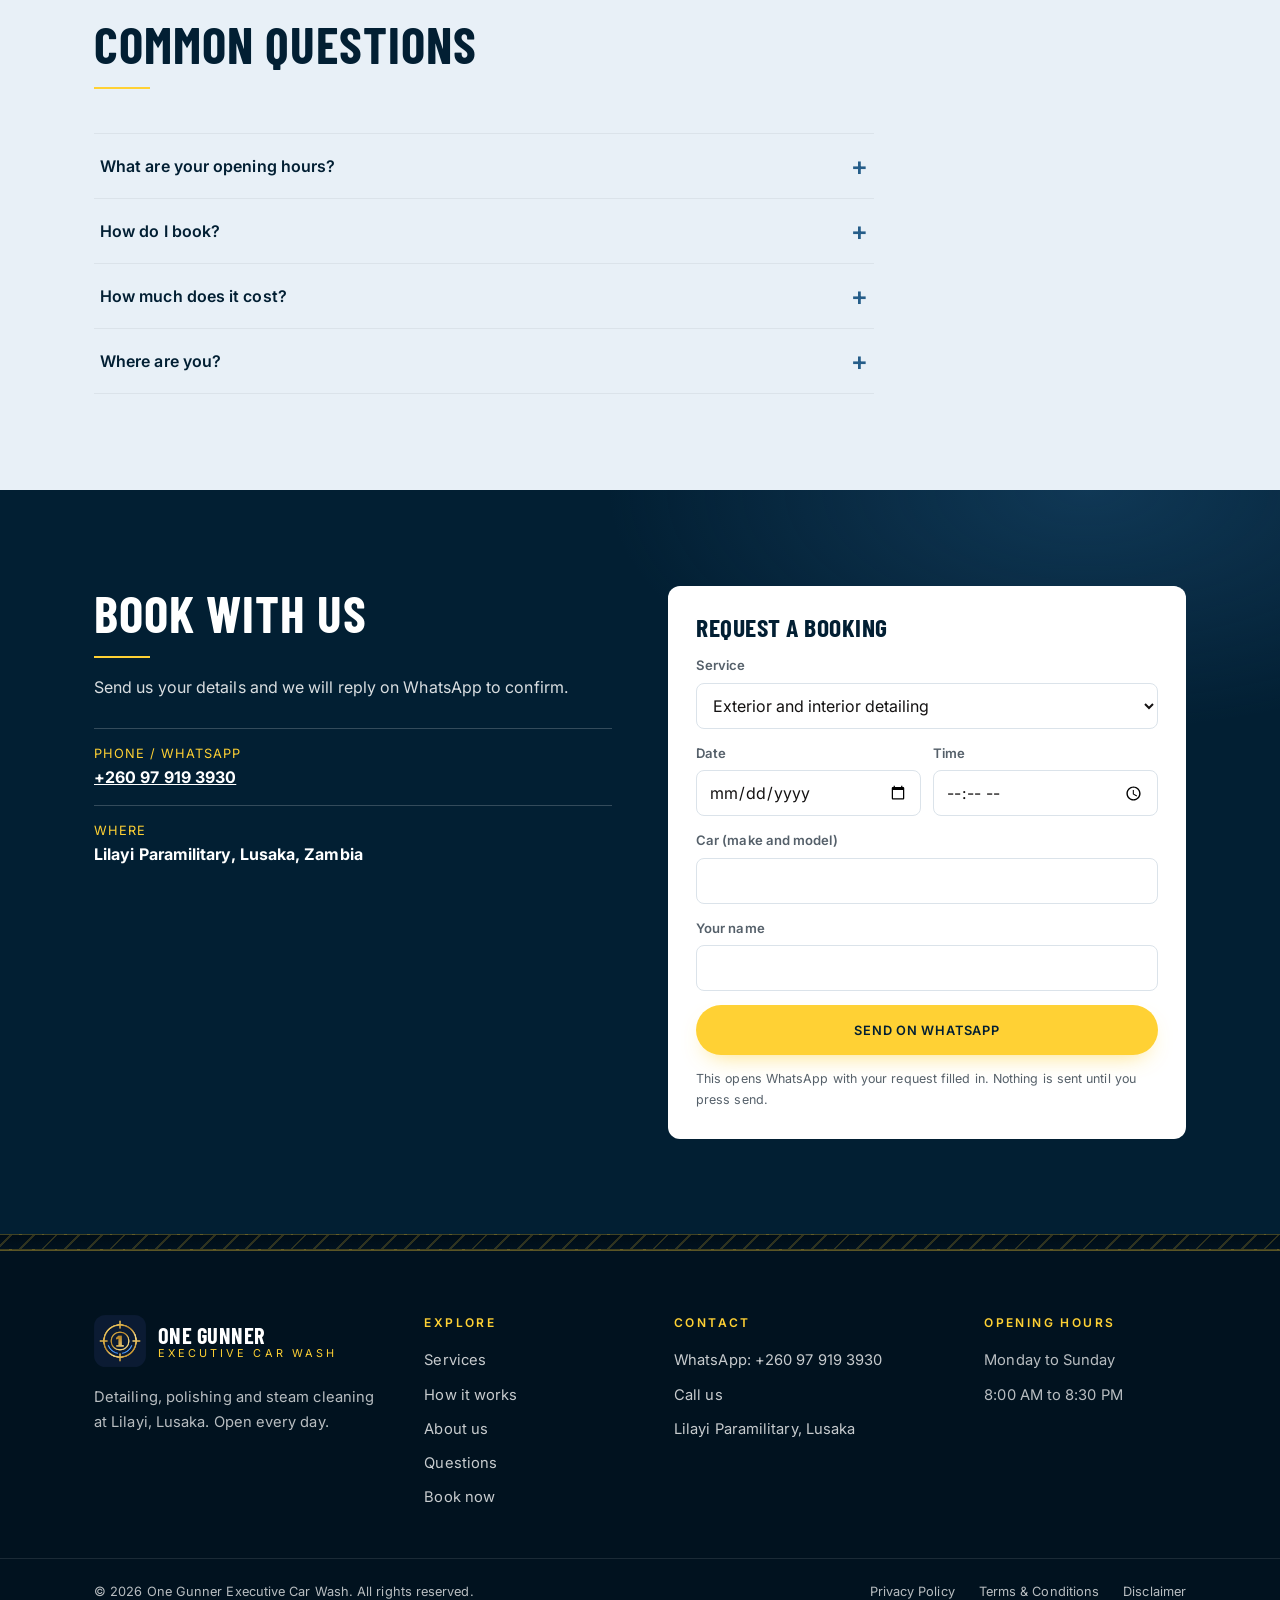
==== commit 86b67558: "Use new logo everywhere: favicon, app icons, header logo and share image - Add favicon.ico, 32/192/5" ====
--- a/index.html
+++ b/index.html
@@ -12,7 +12,11 @@
   <meta property="og:title" content="One Gunner Executive Car Wash">
   <meta property="og:description" content="Professional car wash in Lusaka, Zambia.">
   <meta property="og:image" content="__SITE_URL__/images/og-image.png">
-  <link rel="icon" type="image/svg+xml" href="images/favicon.svg">
+  <link rel="icon" href="favicon.ico" sizes="48x48">
+  <link rel="icon" type="image/png" sizes="32x32" href="images/favicon-32.png">
+  <link rel="icon" type="image/png" sizes="192x192" href="images/icon-192.png">
+  <link rel="apple-touch-icon" href="images/apple-touch-icon.png">
+  <link rel="manifest" href="site.webmanifest">
   <link rel="preconnect" href="https://fonts.googleapis.com">
   <link rel="preconnect" href="https://fonts.gstatic.com" crossorigin>
   <link href="https://fonts.googleapis.com/css2?family=Barlow+Condensed:wght@600;700&family=Inter:wght@400;500;600&display=swap" rel="stylesheet">
@@ -21,6 +25,8 @@
   {
     "@context": "https://schema.org",
     "@type": "AutoWash",
+    "logo": "__SITE_URL__/images/icon-512.png",
+    "image": "__SITE_URL__/images/og-image.png",
     "name": "One Gunner Executive Car Wash",
     "telephone": "+260979193930",
     "address": { "@type": "PostalAddress", "streetAddress": "Lilayi Paramilitary", "addressLocality": "Lusaka", "addressCountry": "ZM" },
@@ -41,7 +47,7 @@
   <header class="site-header">
     <div class="wrap nav">
       <a href="#top" class="brand" aria-label="One Gunner Executive Car Wash">
-        <img src="images/favicon.svg" alt="" width="44" height="44">
+        <img src="images/icon-192.png" alt="" width="44" height="44">
         <span class="brand-text"><strong>One Gunner</strong><small>Executive Car Wash</small></span>
       </a>
       <button class="menu-btn" id="menuBtn" type="button" aria-label="Open menu" aria-controls="navLinks" aria-expanded="false"><span></span><span></span><span></span></button>
@@ -288,7 +294,7 @@
   <footer class="site-footer">
     <div class="wrap footer-grid">
       <div class="footer-brand">
-        <a href="#top" class="brand"><img src="images/favicon.svg" alt="" width="48" height="48"><span class="brand-text"><strong>One Gunner</strong><small>Executive Car Wash</small></span></a>
+        <a href="#top" class="brand"><img src="images/icon-192.png" alt="" width="48" height="48"><span class="brand-text"><strong>One Gunner</strong><small>Executive Car Wash</small></span></a>
         <p>Detailing, polishing and steam cleaning at Lilayi, Lusaka. Open every day.</p>
       </div>
       <nav class="footer-col" aria-label="Quick links">
--- a/css/style.css
+++ b/css/style.css
@@ -391,8 +391,8 @@
 /* While prices are still examples they show a yellow highlight. Delete the next rule when they are final. */
 .card .price .todo { background: #fff6cc; padding: 0 8px; border-radius: 4px; color: #6b5400; }
 
-.brand img { width: 52px; height: 52px; }
-.footer-row .brand img { width: 40px; height: 40px; }
+.brand img { width: 52px; height: 52px; border-radius: 22%; }
+.footer-row .brand img { width: 40px; height: 40px; border-radius: 22%; }
 
 /* Price in the top-right corner of each service card */
 .card .price { position: absolute; top: 28px; right: 26px; margin: 0; text-align: right; display: flex; flex-direction: column; align-items: flex-end; gap: 4px; }
@@ -434,3 +434,139 @@
 
 /* Prices shown cleanly (they are still examples until Levy confirms) */
 .card .price .todo { background: transparent; color: var(--blue); padding: 0; }
+
+/* =====================================================
+   Buttons: smoother, smaller on mobile, with in/out effects
+   ===================================================== */
+:root { --ease-out: cubic-bezier(.22, 1, .36, 1); }
+
+.btn, .mobile-bar a { position: relative; overflow: hidden; isolation: isolate; -webkit-tap-highlight-color: transparent; }
+.btn {
+  transition: transform .4s var(--ease-out), background-color .35s var(--ease-out), color .35s var(--ease-out),
+              border-color .35s var(--ease-out), box-shadow .45s var(--ease-out), outline-offset .2s ease;
+}
+/* soft light sweep across the button, runs on hover in and out */
+.btn::after {
+  content: ""; position: absolute; inset: 0; z-index: -1; pointer-events: none;
+  background: linear-gradient(110deg, transparent 30%, rgba(255, 255, 255, 0.38) 50%, transparent 70%);
+  transform: translateX(-130%); transition: transform .8s var(--ease-out);
+}
+.btn:hover { transform: translateY(-2px); box-shadow: 0 14px 26px -14px rgba(2, 31, 51, 0.55); }
+.btn:hover::after { transform: translateX(130%); }
+.btn:active { transform: translateY(0) scale(.97); box-shadow: 0 4px 10px -6px rgba(2, 31, 51, 0.5); transition-duration: .12s; }
+.btn-ghost:hover { background: #fff; border-color: #fff; color: var(--navy); }
+.btn-yellow:hover { box-shadow: 0 16px 28px -14px rgba(255, 209, 52, 0.85); }
+.btn-blue:hover { box-shadow: 0 14px 26px -14px rgba(37, 93, 137, 0.8); }
+:focus-visible { transition: outline-offset .2s ease; outline-offset: 4px; }
+
+/* press ripple (added by JS) */
+.ripple { position: absolute; border-radius: 50%; pointer-events: none; z-index: -1; background: rgba(255, 255, 255, 0.55); transform: scale(0); animation: ripple .65s var(--ease-out) forwards; }
+@keyframes ripple { to { transform: scale(1); opacity: 0; } }
+
+/* header links: underline slides in and out */
+.links a:not(.btn) { position: relative; transition: color .3s var(--ease-out); }
+.links a:not(.btn)::after { content: ""; position: absolute; left: 14px; right: 14px; bottom: 8px; height: 1px; background: var(--gold); transform: scaleX(0); transform-origin: right; transition: transform .45s var(--ease-out); }
+.links a:not(.btn):hover::after { transform: scaleX(1); transform-origin: left; }
+
+/* text link in hero: underline fills in */
+.link-arrow { border-bottom: 0; background: linear-gradient(var(--gold), var(--gold)) left bottom / 0% 1px no-repeat, linear-gradient(rgba(255,255,255,.35), rgba(255,255,255,.35)) left bottom / 100% 1px no-repeat; transition: background-size .5s var(--ease-out), color .3s var(--ease-out); }
+.link-arrow:hover { background-size: 100% 1px, 100% 1px; color: var(--gold); }
+.link-arrow::after { transition: transform .4s var(--ease-out); }
+
+/* hamburger turns into an X */
+.menu-btn { border-radius: 10px; transition: background-color .3s var(--ease-out), transform .2s ease; }
+.menu-btn:hover { background: rgba(255, 255, 255, 0.08); }
+.menu-btn:active { transform: scale(.92); }
+.menu-btn span { transition: transform .4s var(--ease-out), opacity .25s ease; }
+.menu-btn[aria-expanded="true"] span:nth-child(1) { transform: translateY(8px) rotate(45deg); }
+.menu-btn[aria-expanded="true"] span:nth-child(2) { opacity: 0; transform: scaleX(.4); }
+.menu-btn[aria-expanded="true"] span:nth-child(3) { transform: translateY(-8px) rotate(-45deg); }
+
+/* mobile bar buttons */
+.mobile-bar a { transition: transform .3s var(--ease-out), background-color .3s var(--ease-out), color .3s var(--ease-out), border-color .3s var(--ease-out); }
+.mobile-bar a:active { transform: scale(.96); }
+.mobile-bar .wa:active { background: rgba(255, 255, 255, 0.12); }
+@media (max-width: 860px) { .mobile-bar { animation: barIn .7s var(--ease-out) .4s both; } }
+@keyframes barIn { from { transform: translateY(110%); } to { transform: none; } }
+
+/* FAQ drop-downs */
+.faq summary { padding: 0 6px; border-radius: 6px; transition: color .3s var(--ease-out), background-color .3s var(--ease-out), padding-left .35s var(--ease-out); }
+.faq summary:hover { color: var(--blue); background: rgba(37, 93, 137, 0.06); padding-left: 14px; }
+.faq summary::after { transition: transform .45s var(--ease-out), color .3s ease; }
+.faq details p { padding: 0 6px; animation: faqIn .5s var(--ease-out) both; }
+@keyframes faqIn { from { opacity: 0; transform: translateY(-6px); } to { opacity: 1; transform: none; } }
+
+/* form fields */
+.booking input, .booking select { transition: border-color .3s var(--ease-out), box-shadow .35s var(--ease-out), background-color .3s ease; }
+.booking input:hover, .booking select:hover { border-color: var(--blue); }
+.booking input:focus, .booking select:focus { outline: none; border-color: var(--blue); box-shadow: 0 0 0 4px rgba(37, 93, 137, 0.18); }
+
+/* Touch screens: no sticky hover. The press effect does the work. */
+@media (hover: none) {
+  .btn:hover { transform: none; box-shadow: none; }
+  .btn:hover::after { transform: translateX(-130%); }
+  .btn-ghost:hover { background: transparent; color: #fff; border-color: rgba(255, 255, 255, 0.55); }
+  .btn-yellow:hover { background: var(--yellow); }
+  .btn-blue:hover { background: var(--blue); }
+  .card:hover { transform: none; }
+}
+
+/* Mobile drop-down menu: slides and fades, links stagger in */
+@media (max-width: 860px) {
+  .links {
+    display: flex; visibility: hidden; opacity: 0; pointer-events: none;
+    clip-path: inset(0 0 100% 0); transform: translateY(-8px);
+    transition: clip-path .5s var(--ease-out), opacity .3s ease, transform .5s var(--ease-out), visibility 0s linear .5s;
+  }
+  .links.open {
+    visibility: visible; opacity: 1; pointer-events: auto; clip-path: inset(0 0 -40px 0); transform: none;
+    transition: clip-path .5s var(--ease-out), opacity .3s ease, transform .5s var(--ease-out), visibility 0s;
+  }
+  .links li { opacity: 0; transform: translateY(-10px); transition: opacity .35s ease, transform .45s var(--ease-out); }
+  .links.open li { opacity: 1; transform: none; }
+  .links.open li:nth-child(1) { transition-delay: .06s; }
+  .links.open li:nth-child(2) { transition-delay: .11s; }
+  .links.open li:nth-child(3) { transition-delay: .16s; }
+  .links.open li:nth-child(4) { transition-delay: .21s; }
+  .links.open li:nth-child(5) { transition-delay: .26s; }
+  .links a:not(.btn)::after { left: 0; right: 0; bottom: 6px; }
+}
+
+/* Smaller, tidier buttons on phones */
+@media (max-width: 600px) {
+  .btn { min-height: 42px; padding: 0 20px; font-size: 0.72rem; letter-spacing: 0.06em; }
+  .btn-small { min-height: 38px; padding: 0 18px; }
+  .card .btn { min-height: 40px; padding: 0 18px; }
+  .hero .btn-row { gap: 10px 18px; }
+  .link-arrow { min-height: 40px; font-size: 0.72rem; }
+  .menu-btn { width: 40px; height: 40px; padding: 9px; }
+  .links a { min-height: 42px; font-size: 0.78rem; }
+  .links a.btn { margin-top: 6px; }
+  .mobile-bar { gap: 8px; padding: 8px 12px calc(8px + env(safe-area-inset-bottom)); }
+  .mobile-bar a { min-height: 40px; font-size: 0.72rem; }
+  .site-footer { padding-bottom: 80px; }
+  .booking { padding: 22px 18px; }
+  .booking input, .booking select { min-height: 44px; }
+  .faq summary { min-height: 56px; font-size: 0.95rem; }
+}
+
+@media (prefers-reduced-motion: reduce) {
+  .btn, .btn::after, .links, .links li, .menu-btn span, .faq summary, .faq details p, .mobile-bar { transition: none; animation: none; }
+  .ripple { display: none; }
+}
+
+/* ---- Phone / tablet hero: photo fills the top and melts into the dark blue behind the text ---- */
+@media (max-width: 860px) {
+  .hero { align-items: flex-end; min-height: max(620px, 86svh); }
+  .hero-photo {
+    inset: 0 0 auto 0; width: 100%; height: 66%; opacity: 1; filter: none;
+    background-position: 28% 60%; background-size: cover;
+    -webkit-mask-image: linear-gradient(180deg, #000 0%, #000 38%, rgba(0, 0, 0, 0.55) 68%, transparent 100%);
+    mask-image: linear-gradient(180deg, #000 0%, #000 38%, rgba(0, 0, 0, 0.55) 68%, transparent 100%);
+  }
+  /* soft vignette so the photo sinks into the background on all sides */
+  .hero::after { content: ""; position: absolute; inset: 0; z-index: 1; pointer-events: none;
+    background: linear-gradient(180deg, rgba(1, 18, 31, 0.55) 0%, rgba(1, 18, 31, 0) 22%, rgba(1, 18, 31, 0) 52%, var(--navy-deep) 92%); }
+  .hero .hero-content { padding-top: 120px; padding-bottom: 56px; }
+  .hero-text { max-width: 100%; }
+}
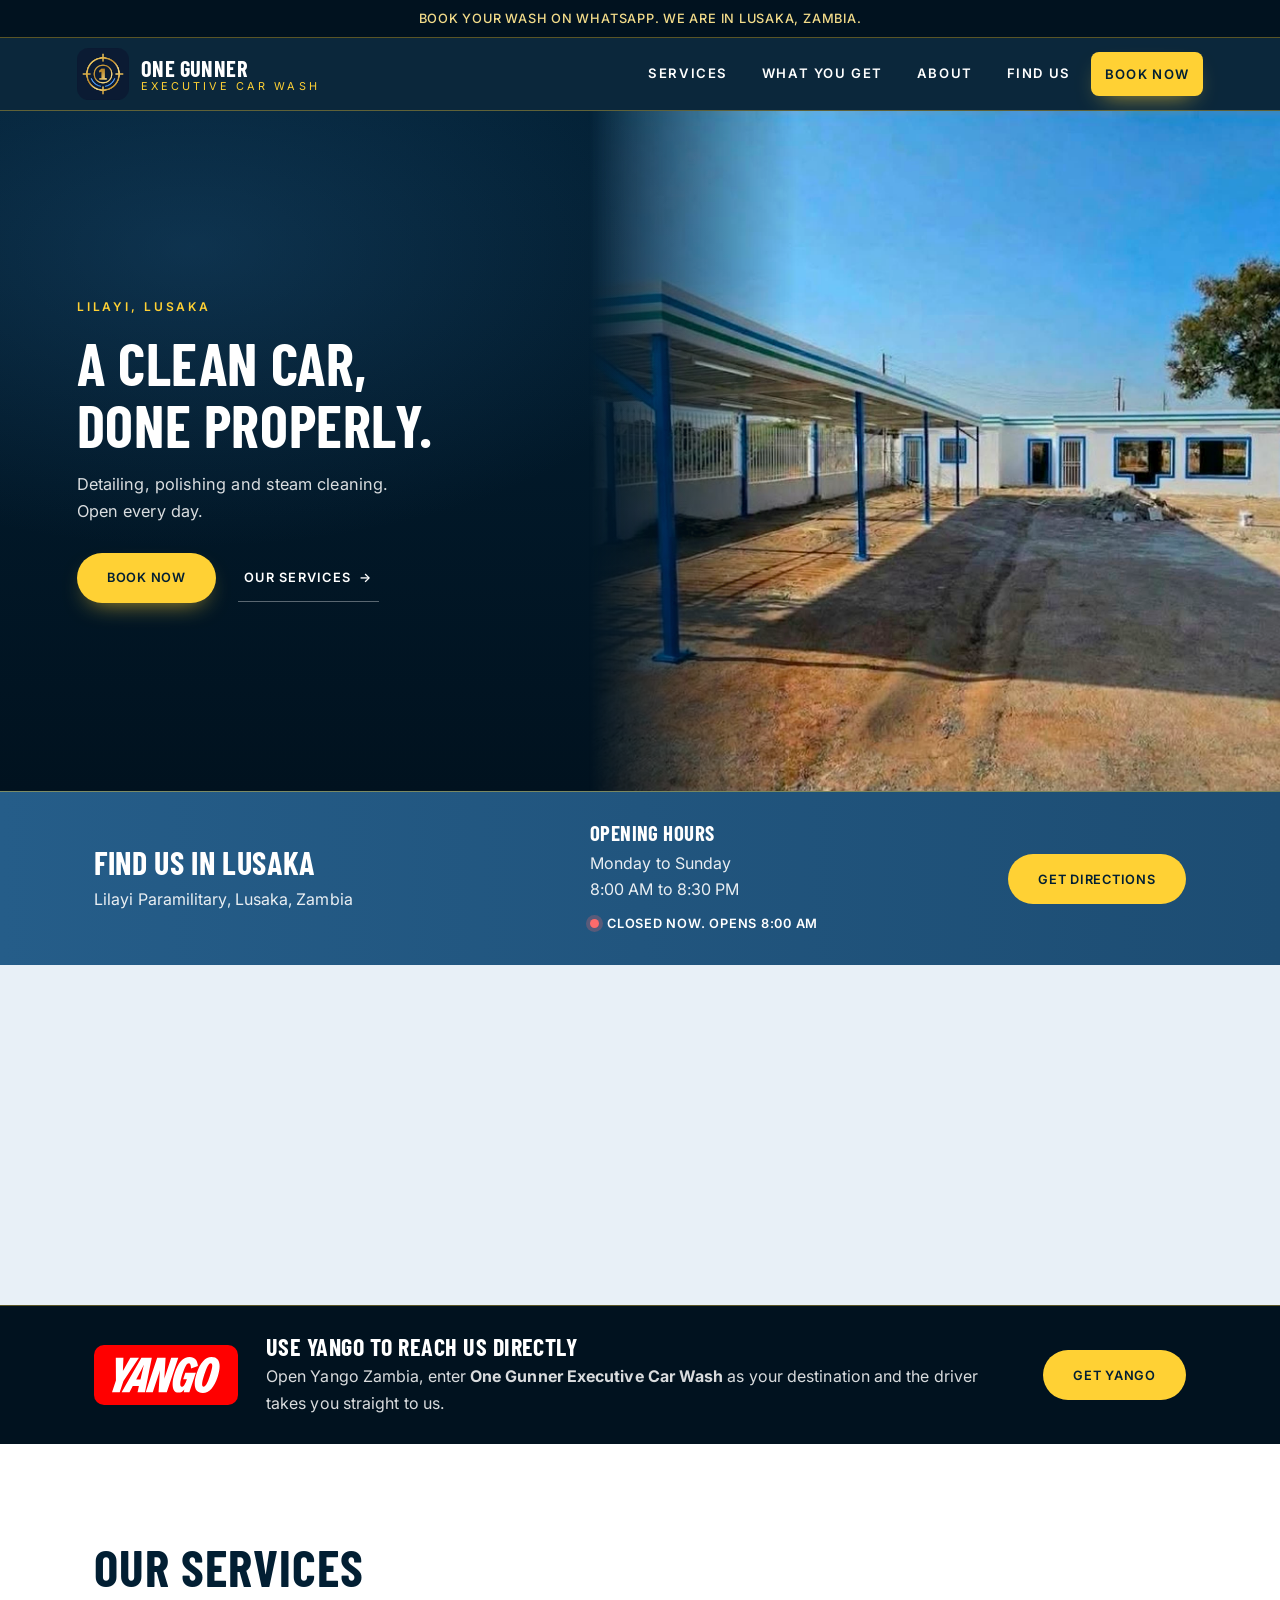
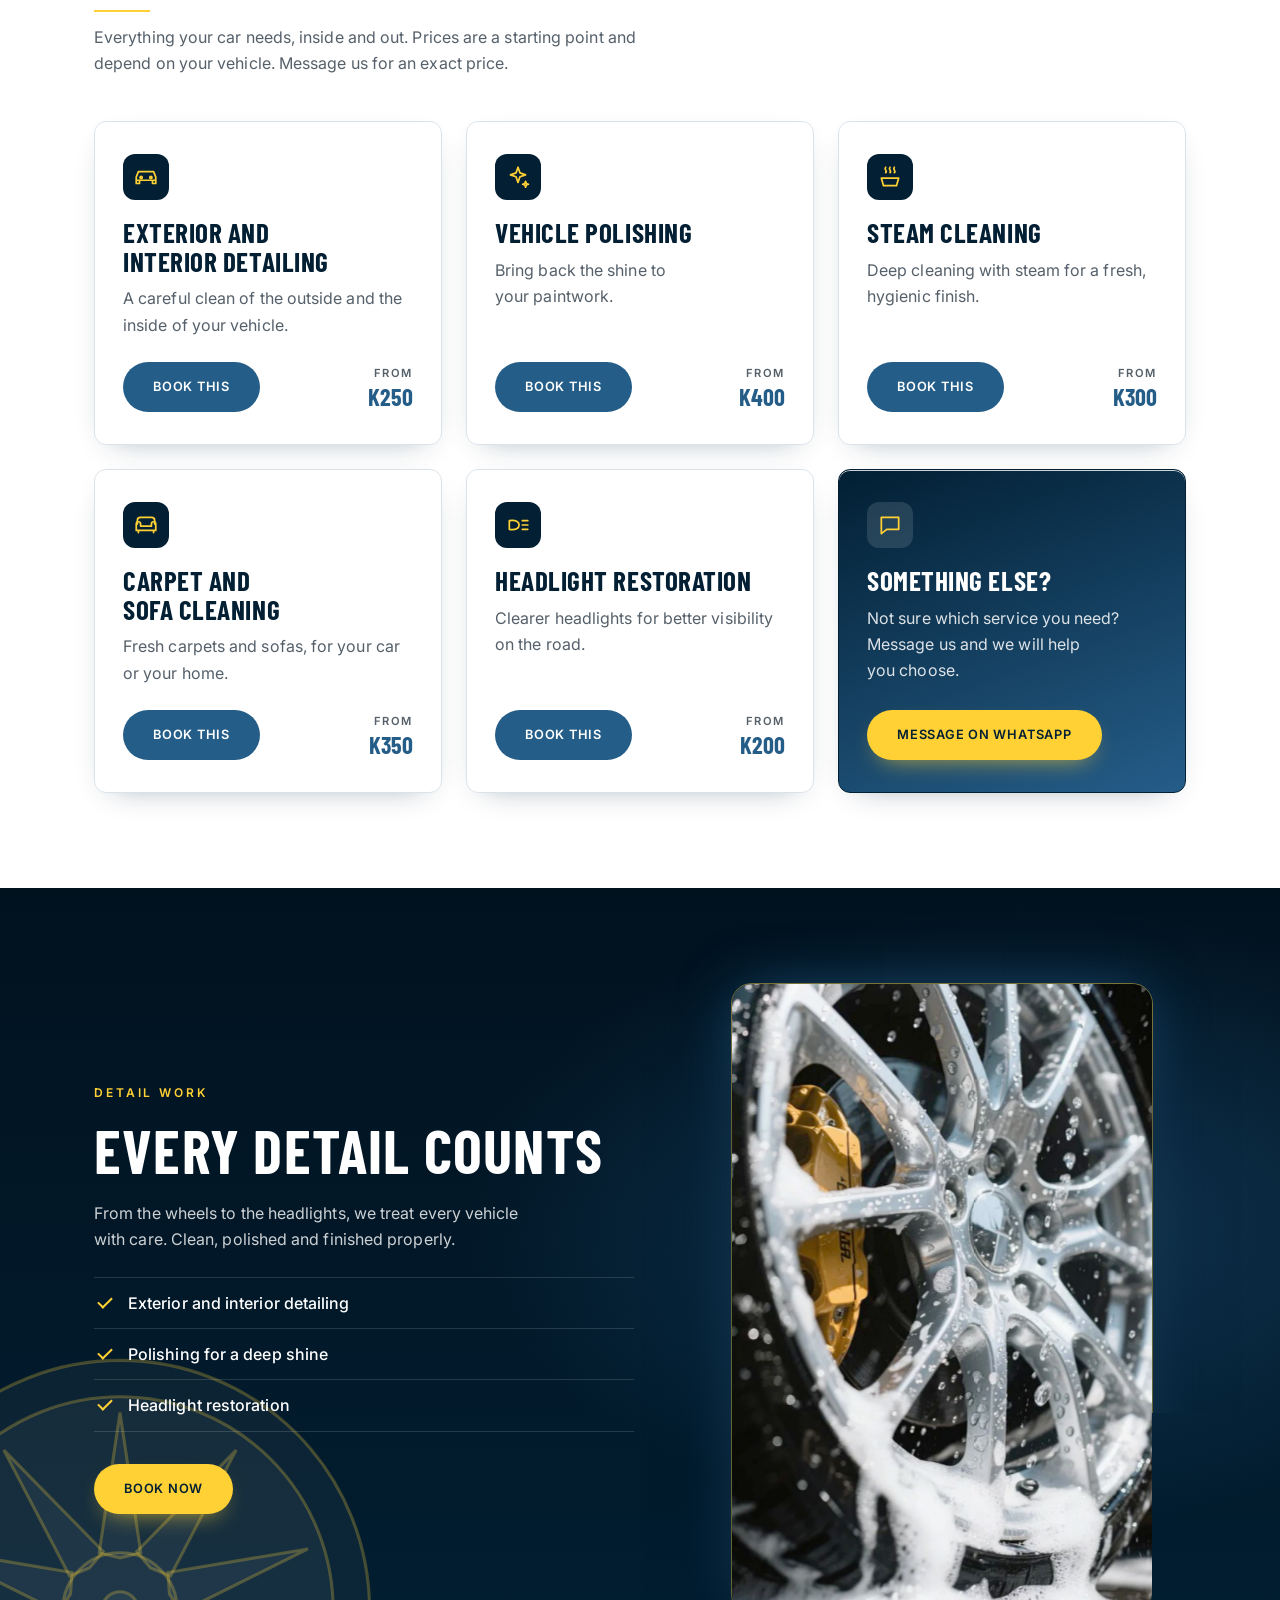
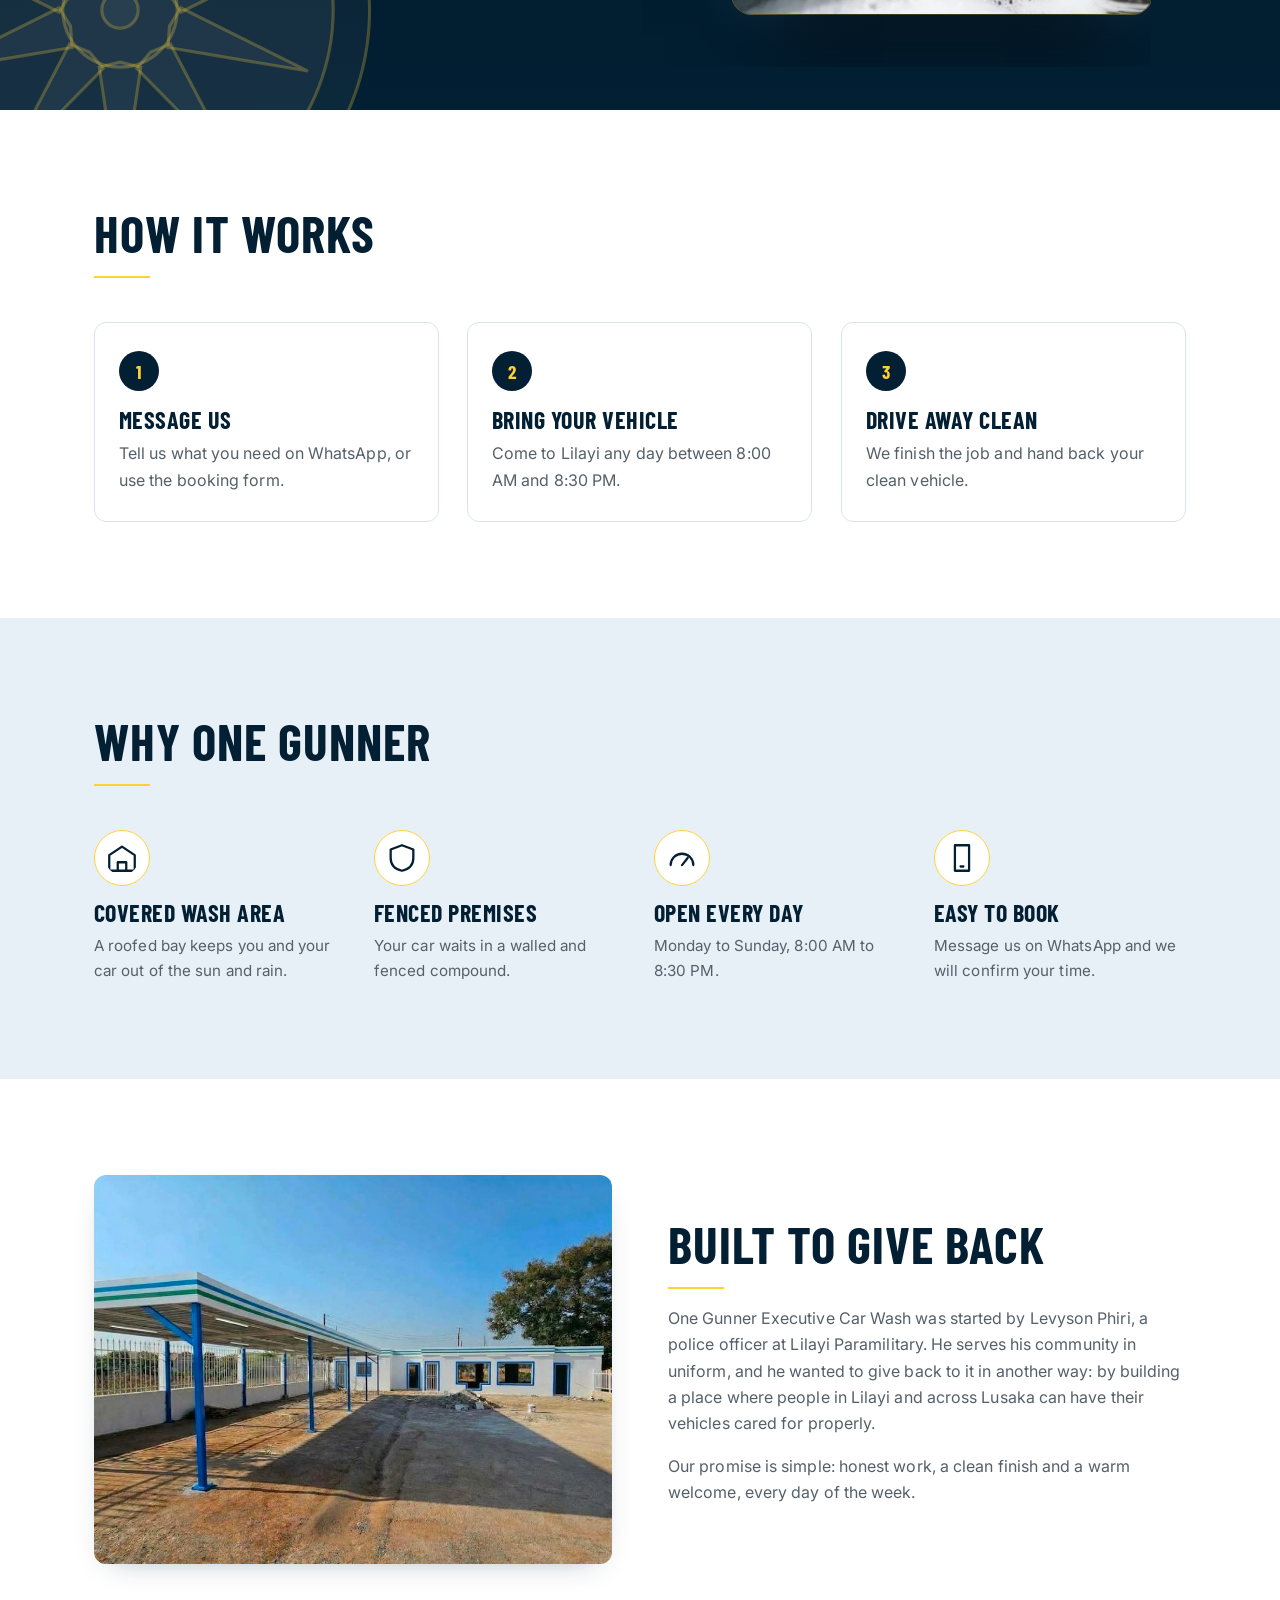
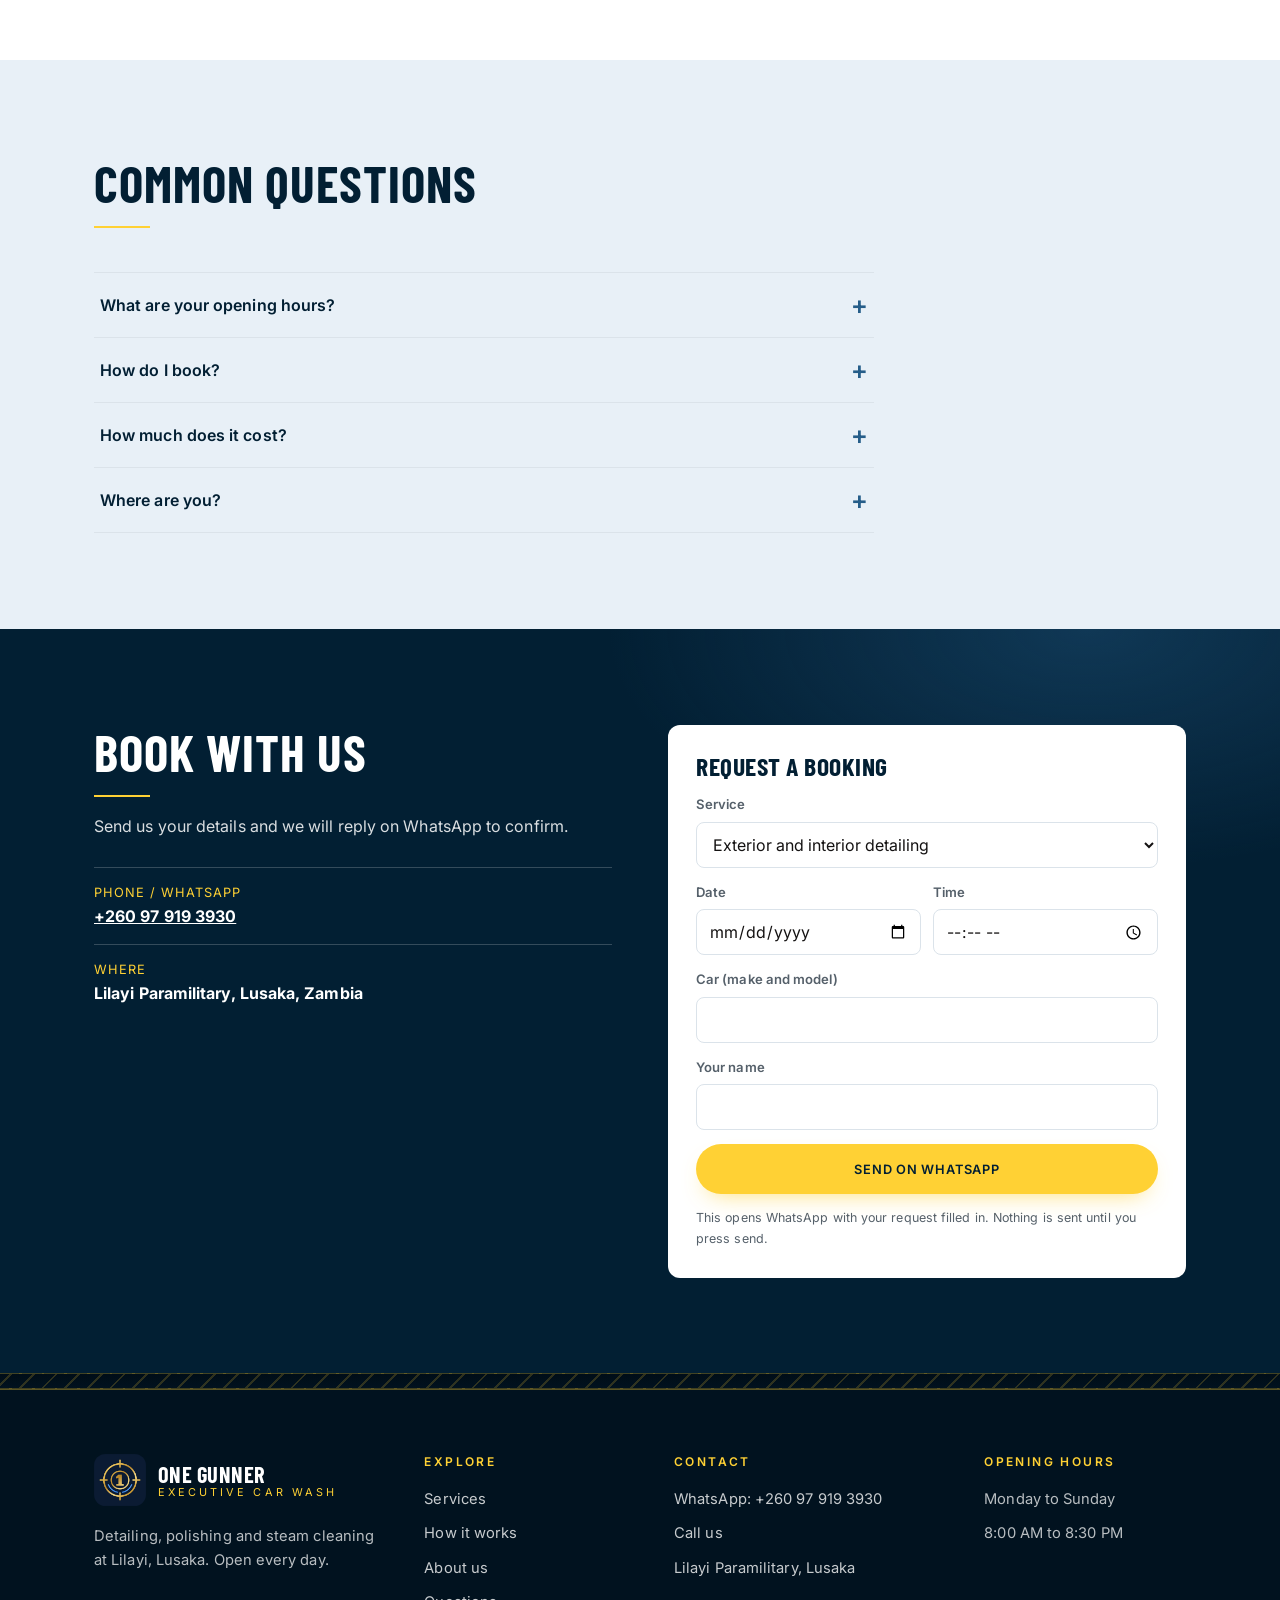
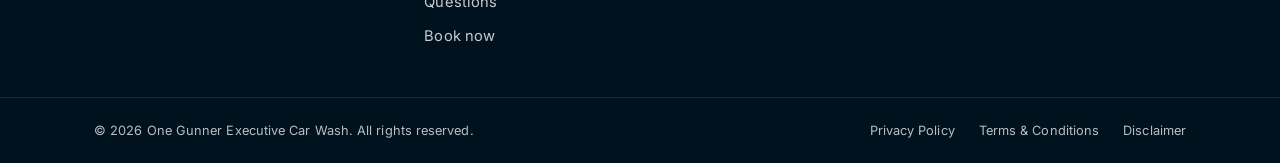
==== commit a49743b3: "Legg til Yango-seksjon med logo og lenke Co-Authored-By: Claude Sonnet 5.5 <noreply@anthropic.com>" ====
--- a/index.html
+++ b/index.html
@@ -101,6 +101,18 @@
     </div>
 
     <!-- Services -->
+    <!-- Yango -->
+    <section class="yango" id="yango">
+      <div class="wrap yango-row">
+        <img class="yango-logo" src="images/yango-logo.svg" alt="Yango" width="108" height="36">
+        <div class="yango-text">
+          <h2>Use Yango to reach us directly</h2>
+          <p>Open Yango Zambia, enter <strong>One Gunner Executive Car Wash</strong> as your destination and the driver takes you straight to us.</p>
+        </div>
+        <a class="btn btn-blue" href="https://yango.com/en_zm/rider/" target="_blank" rel="noopener">Get Yango</a>
+      </div>
+    </section>
+
     <section class="section" id="washes">
       <div class="wrap">
         <header class="section-head">
--- a/css/style.css
+++ b/css/style.css
@@ -570,3 +570,14 @@
   .hero .hero-content { padding-top: 120px; padding-bottom: 56px; }
   .hero-text { max-width: 100%; }
 }
+
+/* Yango */
+.yango { background: var(--navy-deep); color: #fff; border-top: 1px solid rgba(255, 209, 52, 0.35); }
+.yango-row { display: grid; grid-template-columns: auto 1fr auto; gap: 28px; align-items: center; padding-top: 28px; padding-bottom: 28px; }
+.yango-logo { display: block; height: 36px; width: auto; box-sizing: content-box; background: #ff0000; padding: 12px 18px; border-radius: 10px; }
+.yango h2 { color: #fff; font-size: 1.5rem; margin: 0 0 4px; }
+.yango p { margin: 0; color: rgba(255, 255, 255, 0.85); }
+.yango .btn-blue { background: var(--yellow); color: var(--navy); }
+@media (max-width: 760px) {
+  .yango-row { grid-template-columns: 1fr; gap: 14px; }
+}
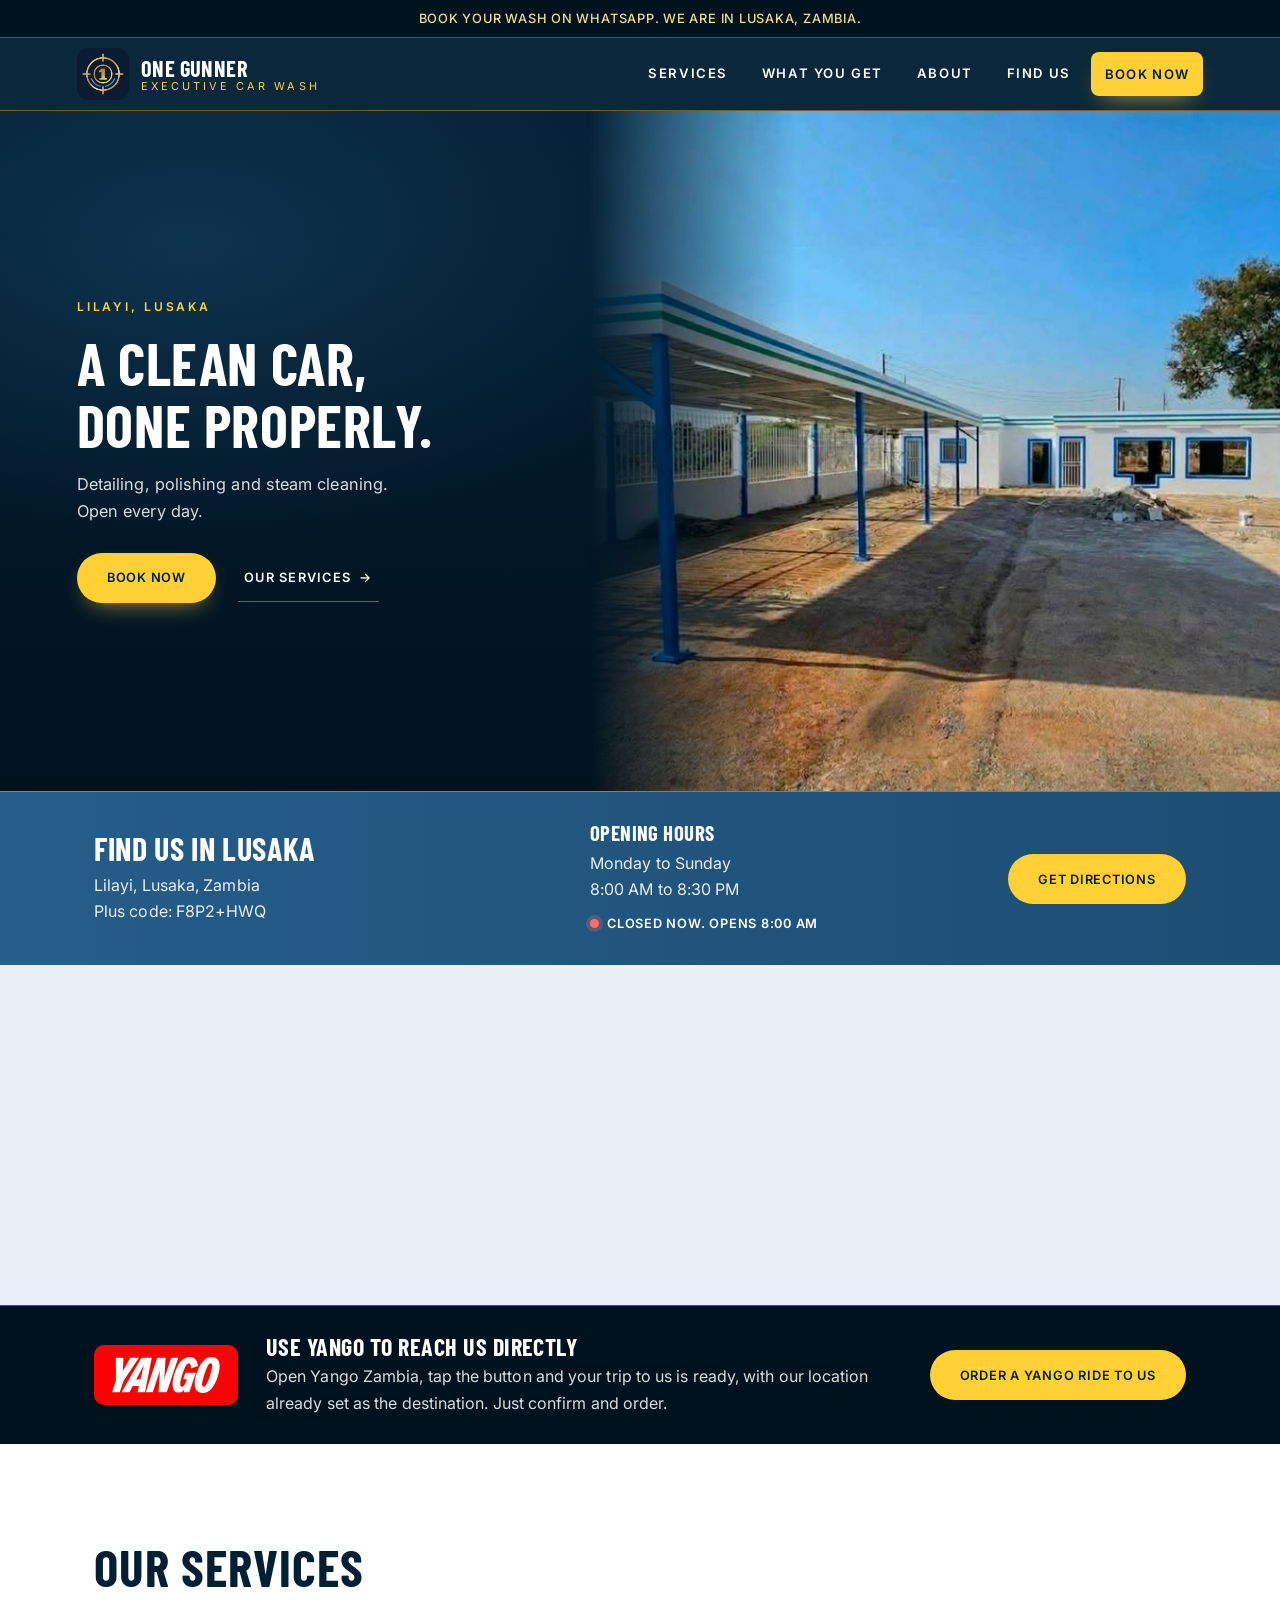
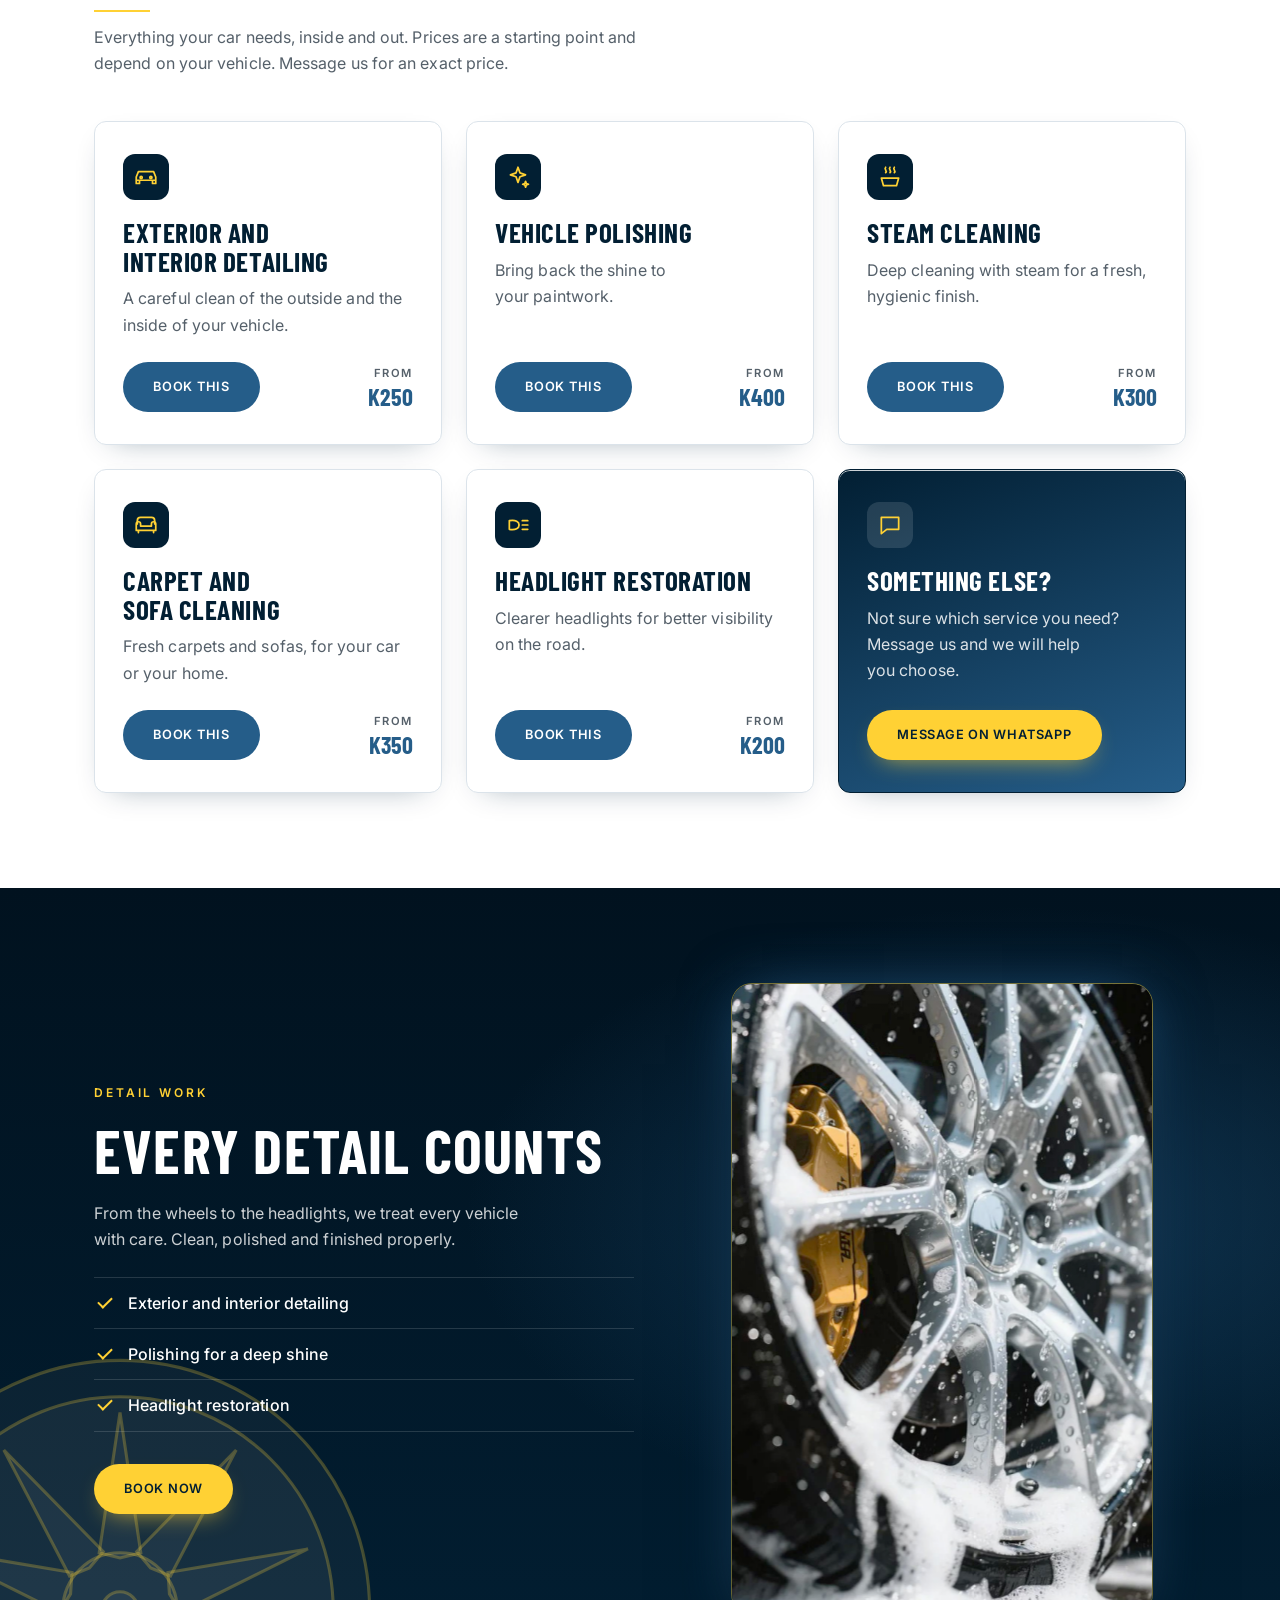
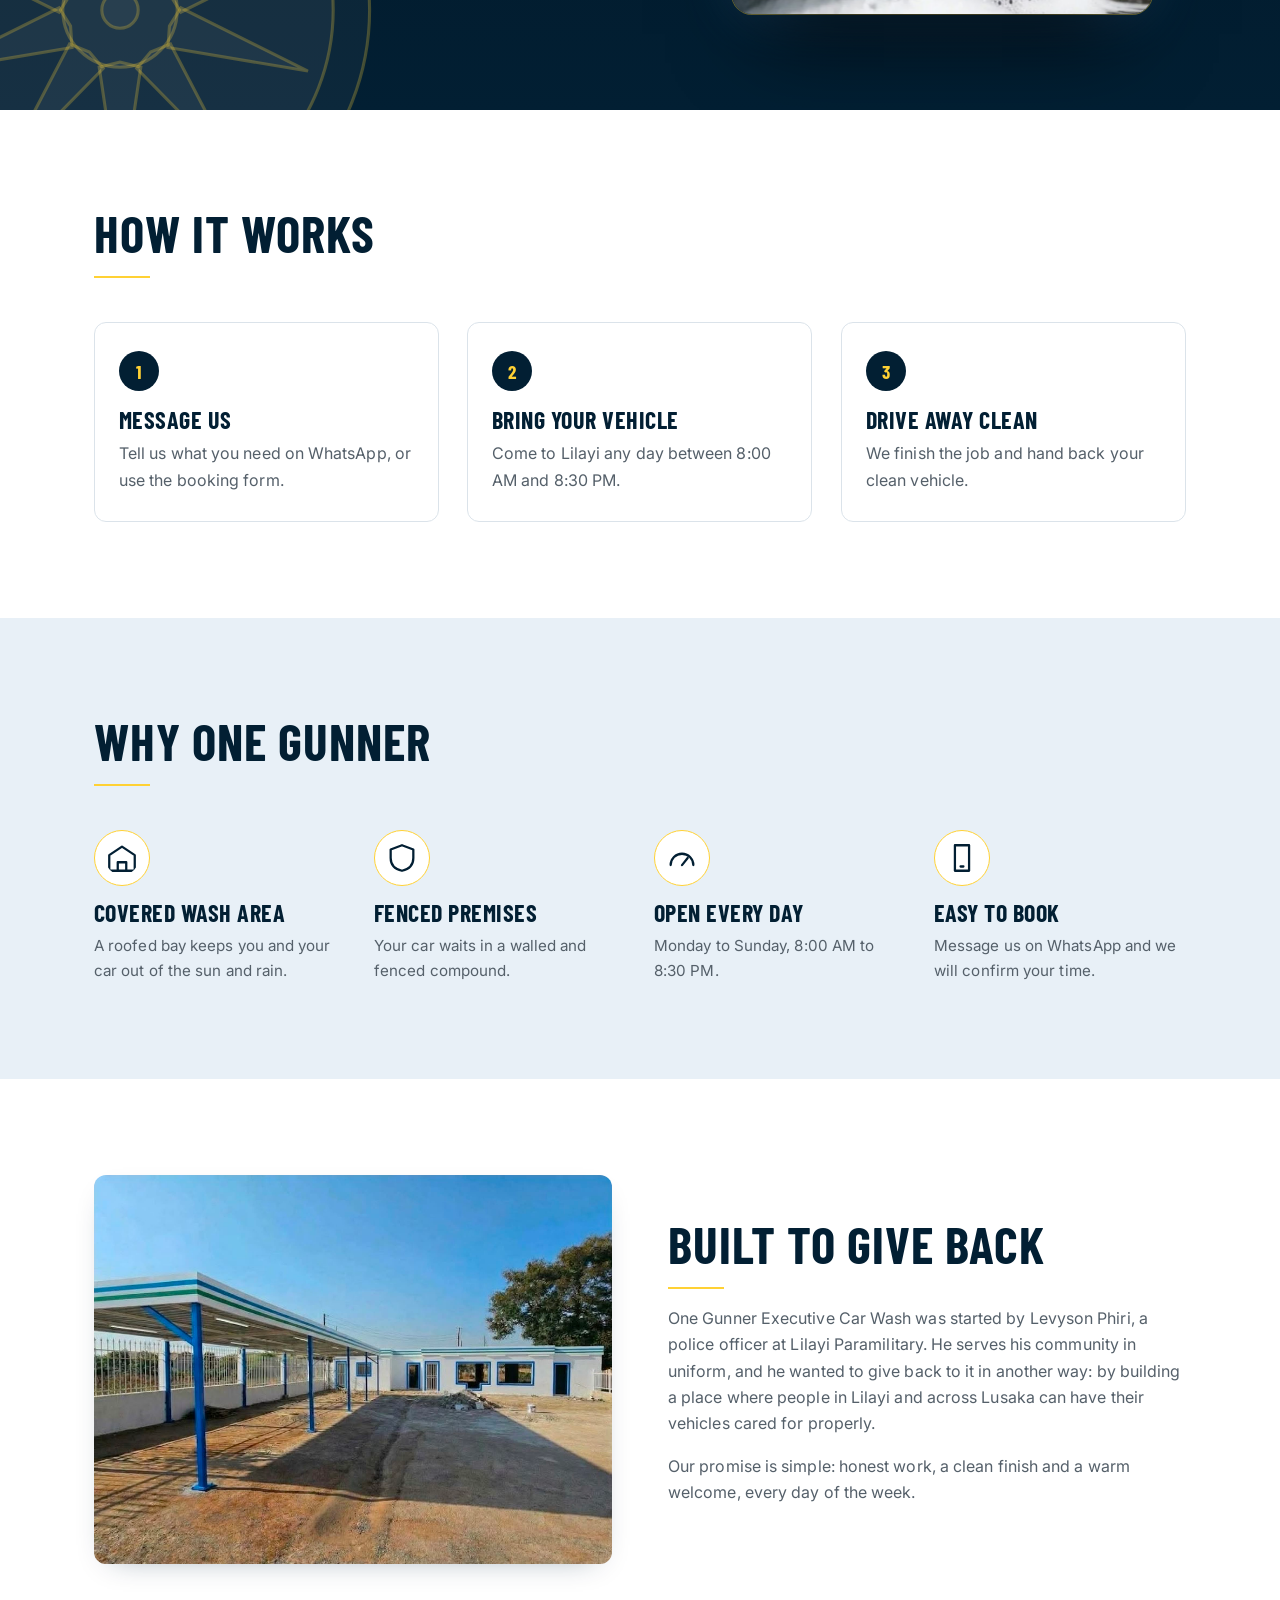
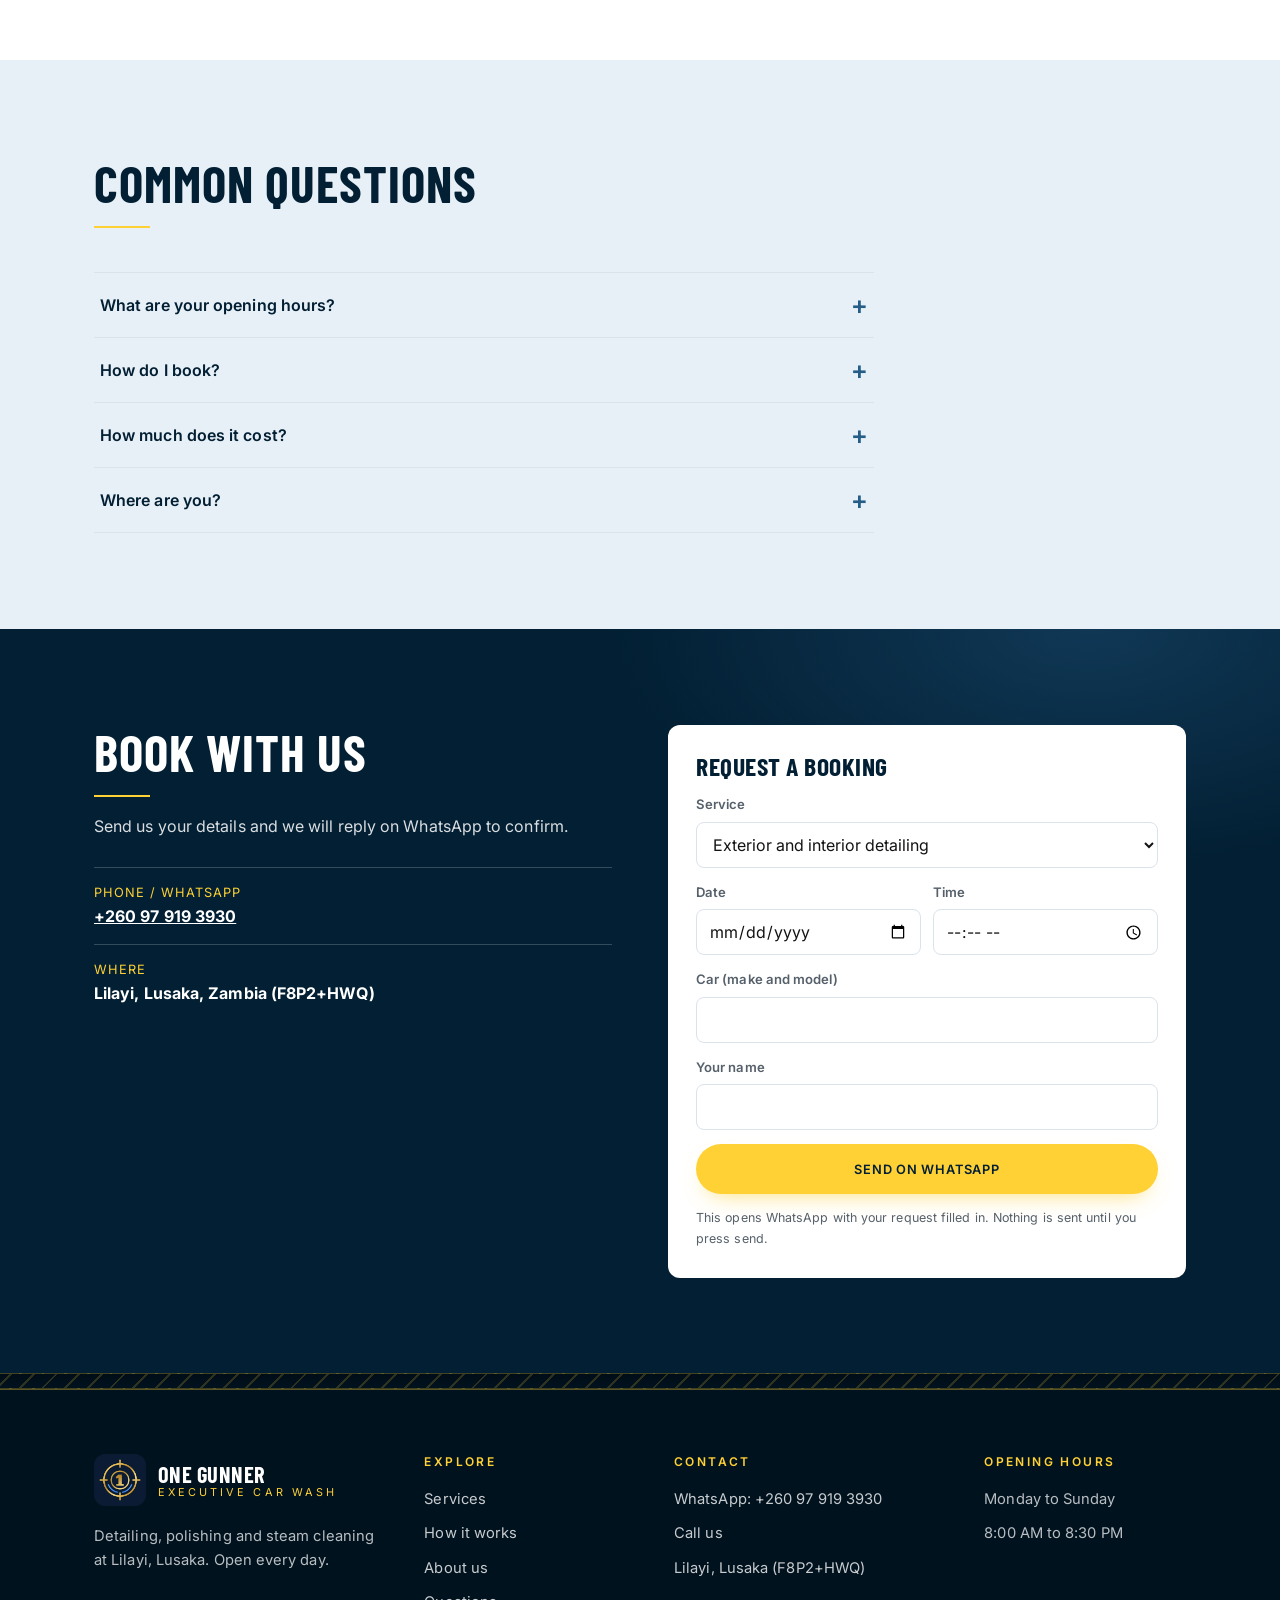
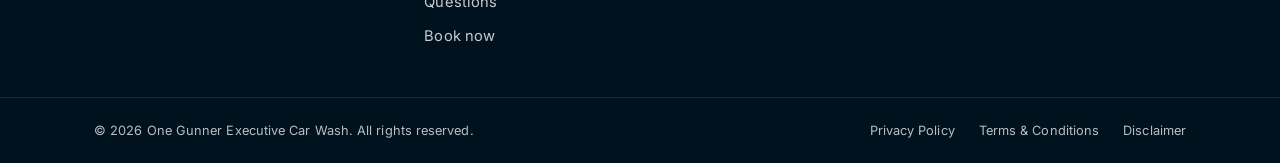
==== commit fb4f3f84: "Eksakt lokasjon og Yango-lenke direkte til adressen Co-Authored-By: Claude Sonnet 5.5 <noreply@anthr" ====
--- a/index.html
+++ b/index.html
@@ -29,7 +29,9 @@
     "image": "__SITE_URL__/images/og-image.png",
     "name": "One Gunner Executive Car Wash",
     "telephone": "+260979193930",
-    "address": { "@type": "PostalAddress", "streetAddress": "Lilayi Paramilitary", "addressLocality": "Lusaka", "addressCountry": "ZM" },
+    "address": { "@type": "PostalAddress", "streetAddress": "Lilayi (F8P2+HWQ)", "addressLocality": "Lusaka", "addressCountry": "ZM" },
+    "geo": { "@type": "GeoCoordinates", "latitude": -15.5135421, "longitude": 28.3023735 },
+    "hasMap": "https://www.google.com/maps/search/?api=1&query=-15.5135421%2C28.3023735",
     "openingHoursSpecification": [{ "@type": "OpeningHoursSpecification", "dayOfWeek": ["Monday","Tuesday","Wednesday","Thursday","Friday","Saturday","Sunday"], "opens": "08:00", "closes": "20:30" }]
   }
   </script>
@@ -83,7 +85,7 @@
       <div class="wrap strip-row">
         <div>
           <h2>Find us in Lusaka</h2>
-          <p><!-- TODO: add the exact address -->Lilayi Paramilitary, Lusaka, Zambia</p>
+          <p>Lilayi, Lusaka, Zambia<br>Plus code: F8P2+HWQ</p>
         </div>
         <div>
           <h3>Opening hours</h3>
@@ -91,13 +93,13 @@
           <p class="open-now" id="openNow" hidden></p>
         </div>
         <div class="strip-cta">
-          <a class="btn btn-blue" href="https://www.google.com/maps/search/?api=1&amp;query=Lilayi+Paramilitary+Lusaka+Zambia" target="_blank" rel="noopener">Get directions</a>
+          <a class="btn btn-blue" href="https://www.google.com/maps/search/?api=1&amp;query=-15.5135421%2C28.3023735" target="_blank" rel="noopener">Get directions</a>
         </div>
       </div>
     </section>
 
     <div class="map" aria-label="Map of One Gunner Executive Car Wash">
-      <iframe title="Map showing Lilayi Paramilitary, Lusaka" loading="lazy" referrerpolicy="no-referrer-when-downgrade" src="https://www.google.com/maps?q=Lilayi+Paramilitary+Lusaka+Zambia&amp;output=embed"></iframe>
+      <iframe title="Map showing One Gunner Executive Car Wash in Lilayi, Lusaka" loading="lazy" referrerpolicy="no-referrer-when-downgrade" src="https://www.google.com/maps?q=-15.5135421,28.3023735&amp;z=17&amp;output=embed"></iframe>
     </div>
 
     <!-- Services -->
@@ -107,9 +109,9 @@
         <img class="yango-logo" src="images/yango-logo.svg" alt="Yango" width="108" height="36">
         <div class="yango-text">
           <h2>Use Yango to reach us directly</h2>
-          <p>Open Yango Zambia, enter <strong>One Gunner Executive Car Wash</strong> as your destination and the driver takes you straight to us.</p>
-        </div>
-        <a class="btn btn-blue" href="https://yango.com/en_zm/rider/" target="_blank" rel="noopener">Get Yango</a>
+          <p>Open Yango Zambia, tap the button and your trip to us is ready, with our location already set as the destination. Just confirm and order.</p>
+        </div>
+        <a class="btn btn-blue" href="https://yango.go.link/route?end-lat=-15.5135421&amp;end-lon=28.3023735&amp;adj_t=1i6mrpjj_1il5syhp&amp;adj_campaign=ZM-EN-SITE&amp;adj_adgroup=onegunner_carwash" target="_blank" rel="noopener">Order a Yango ride to us</a>
       </div>
     </section>
 
@@ -261,7 +263,7 @@
           </details>
           <details>
             <summary>Where are you?</summary>
-            <p>We are at Lilayi Paramilitary in Lusaka. Use the Get directions button above for a map.</p>
+            <p>We are in Lilayi, Lusaka, plus code F8P2+HWQ. Use the Get directions button for the exact pin, or order a Yango ride straight to us.</p>
           </details>
         </div>
       </div>
@@ -275,7 +277,7 @@
           <p>Send us your details and we will reply on WhatsApp to confirm.</p>
           <ul class="contact-list">
             <li><span>Phone / WhatsApp</span><strong><a href="https://wa.me/260979193930" target="_blank" rel="noopener">+260 97 919 3930</a></strong></li>
-            <li><span>Where</span><strong>Lilayi Paramilitary, Lusaka, Zambia</strong></li>
+            <li><span>Where</span><strong>Lilayi, Lusaka, Zambia (F8P2+HWQ)</strong></li>
           </ul>
         </div>
         <form class="booking" id="bookingForm">
@@ -324,7 +326,7 @@
         <ul>
           <li><a href="https://wa.me/260979193930" target="_blank" rel="noopener">WhatsApp: +260 97 919 3930</a></li>
           <li><a href="tel:+260979193930">Call us</a></li>
-          <li><a href="https://www.google.com/maps/search/?api=1&amp;query=Lilayi+Paramilitary+Lusaka+Zambia" target="_blank" rel="noopener">Lilayi Paramilitary, Lusaka</a></li>
+          <li><a href="https://www.google.com/maps/search/?api=1&amp;query=-15.5135421%2C28.3023735" target="_blank" rel="noopener">Lilayi, Lusaka (F8P2+HWQ)</a></li>
         </ul>
       </div>
       <div class="footer-col">
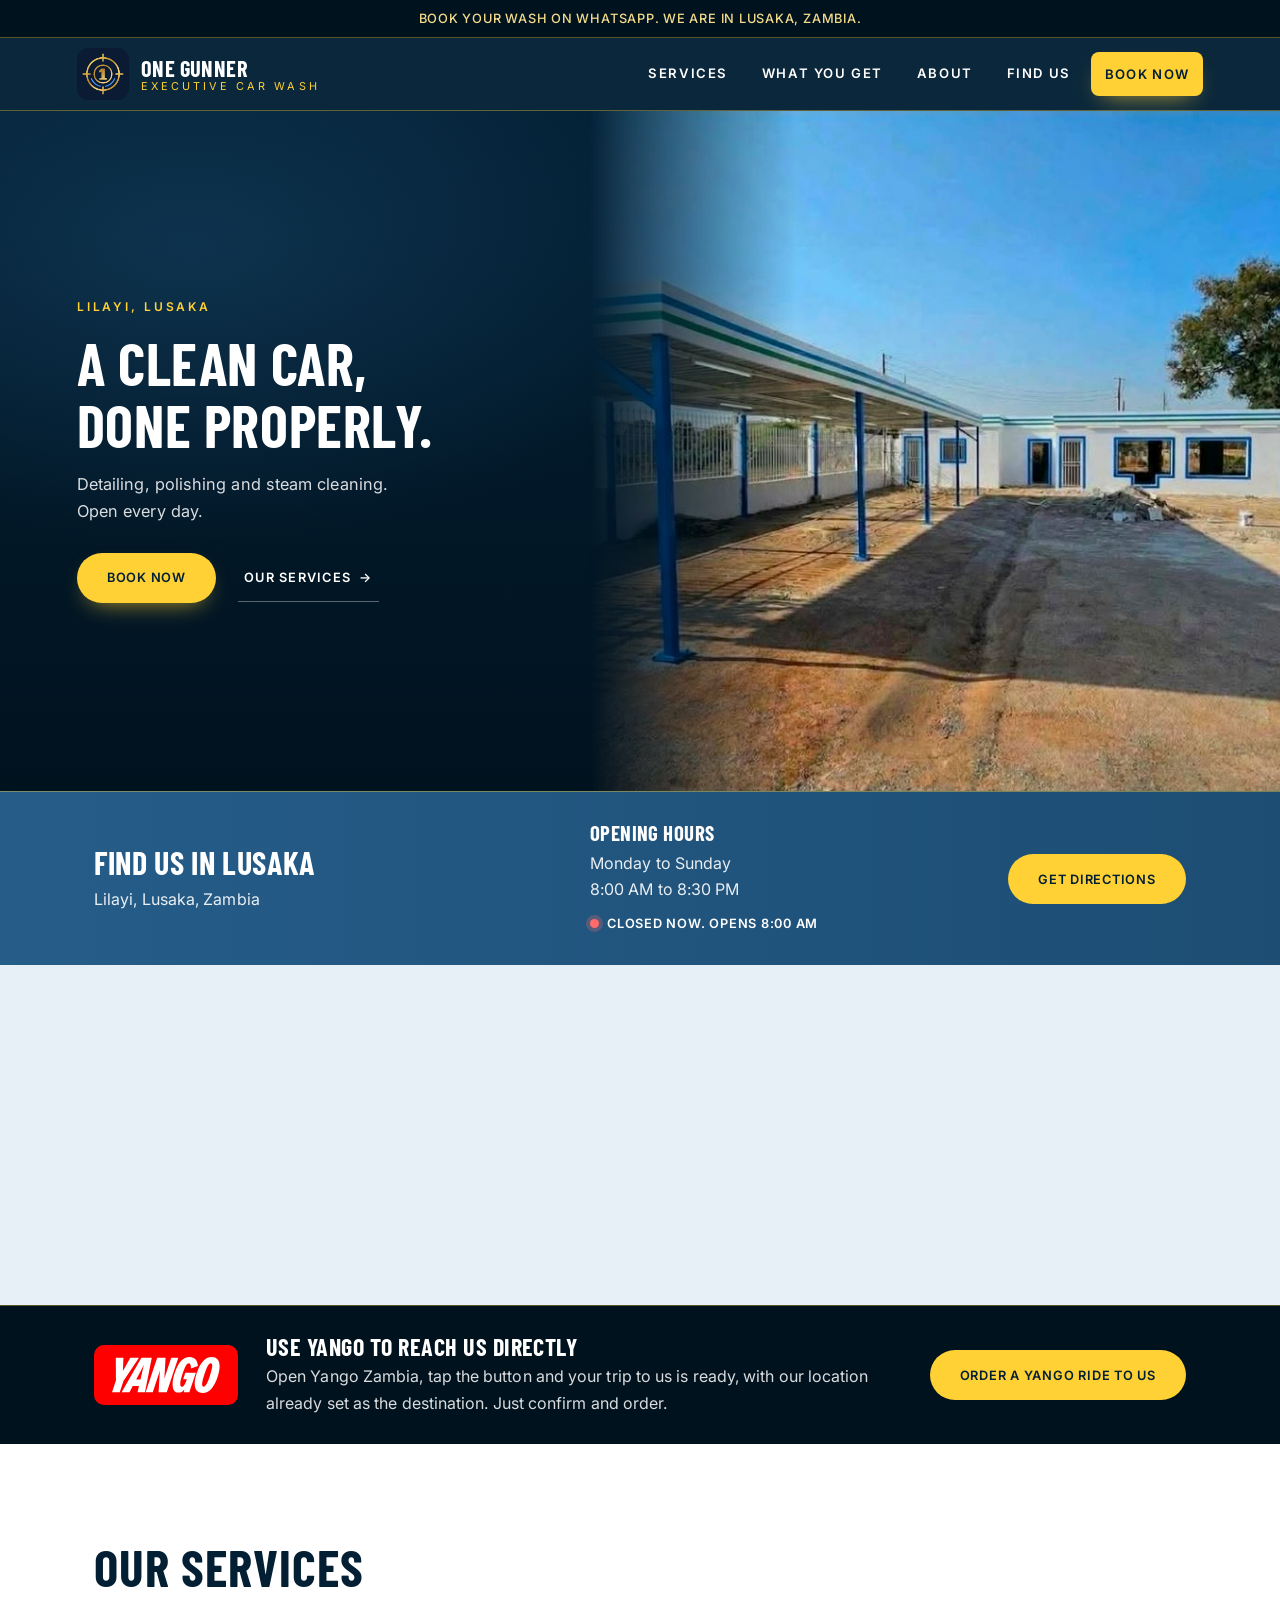
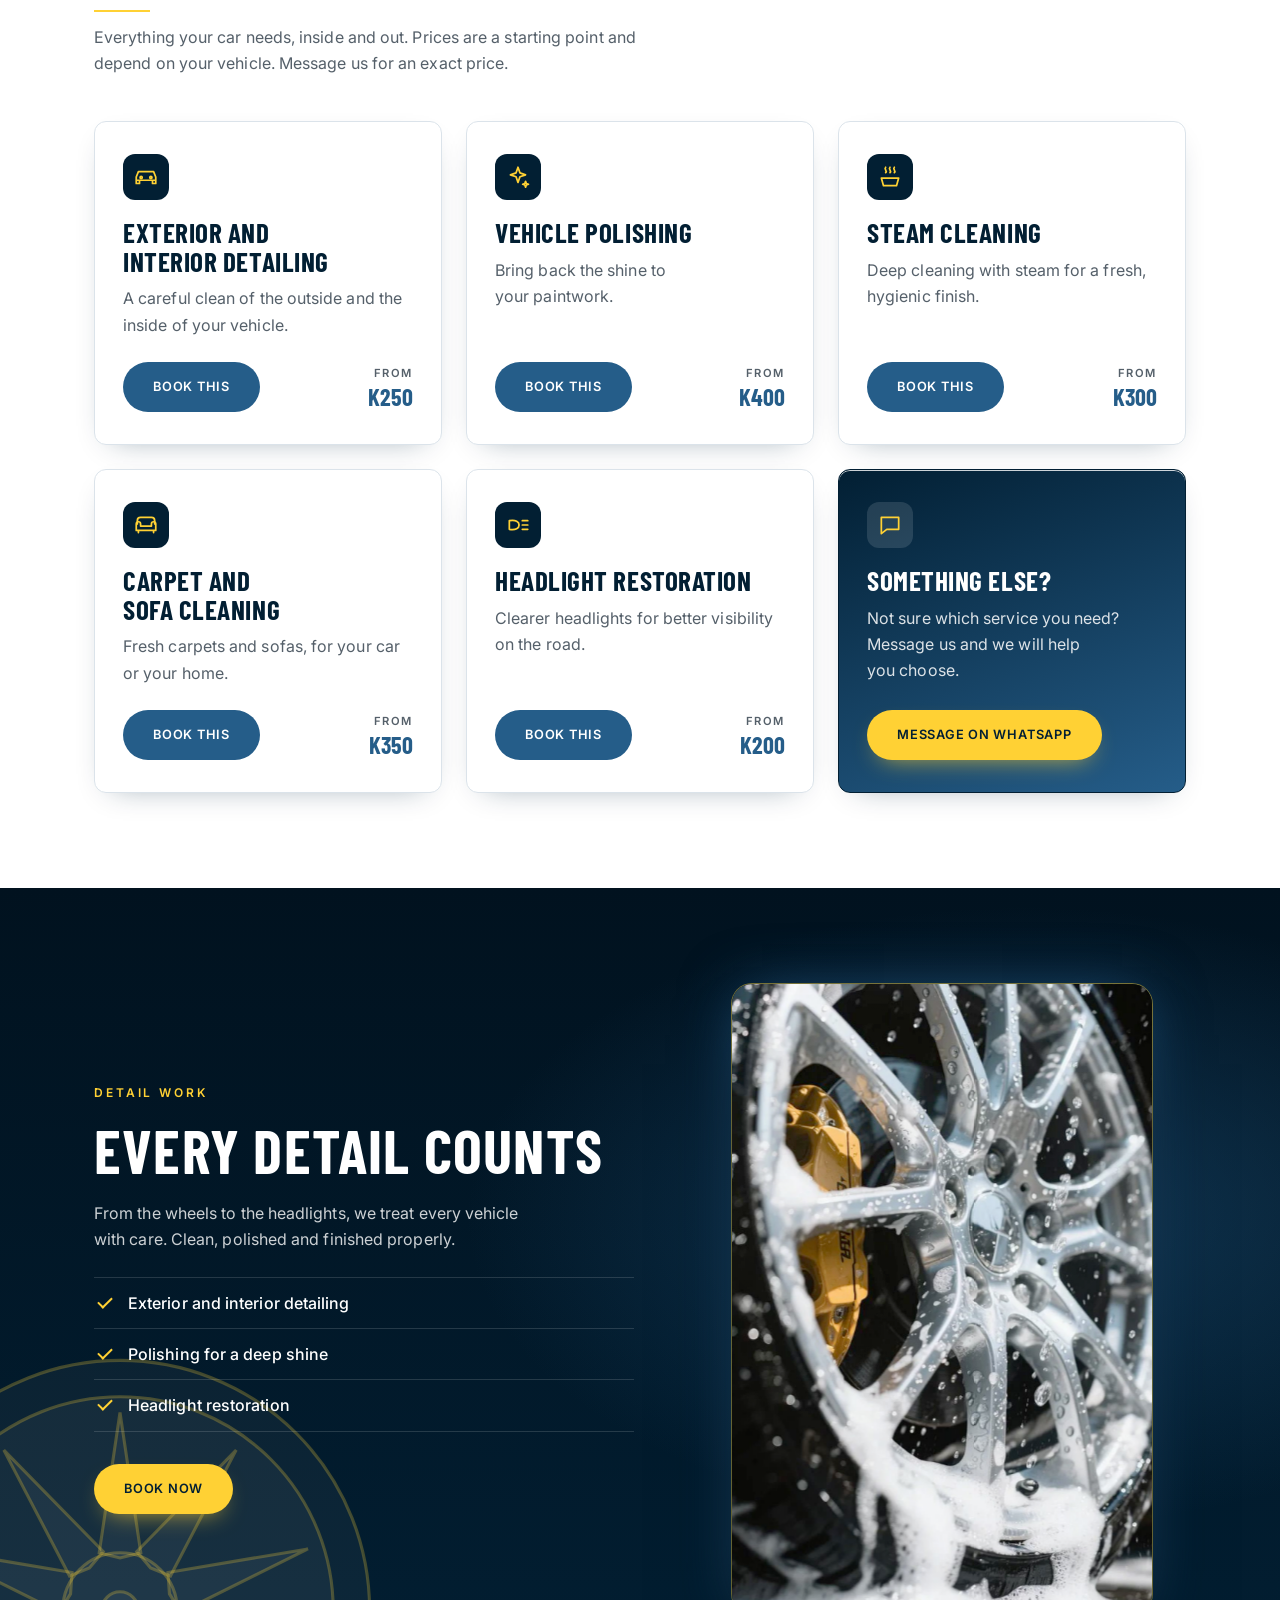
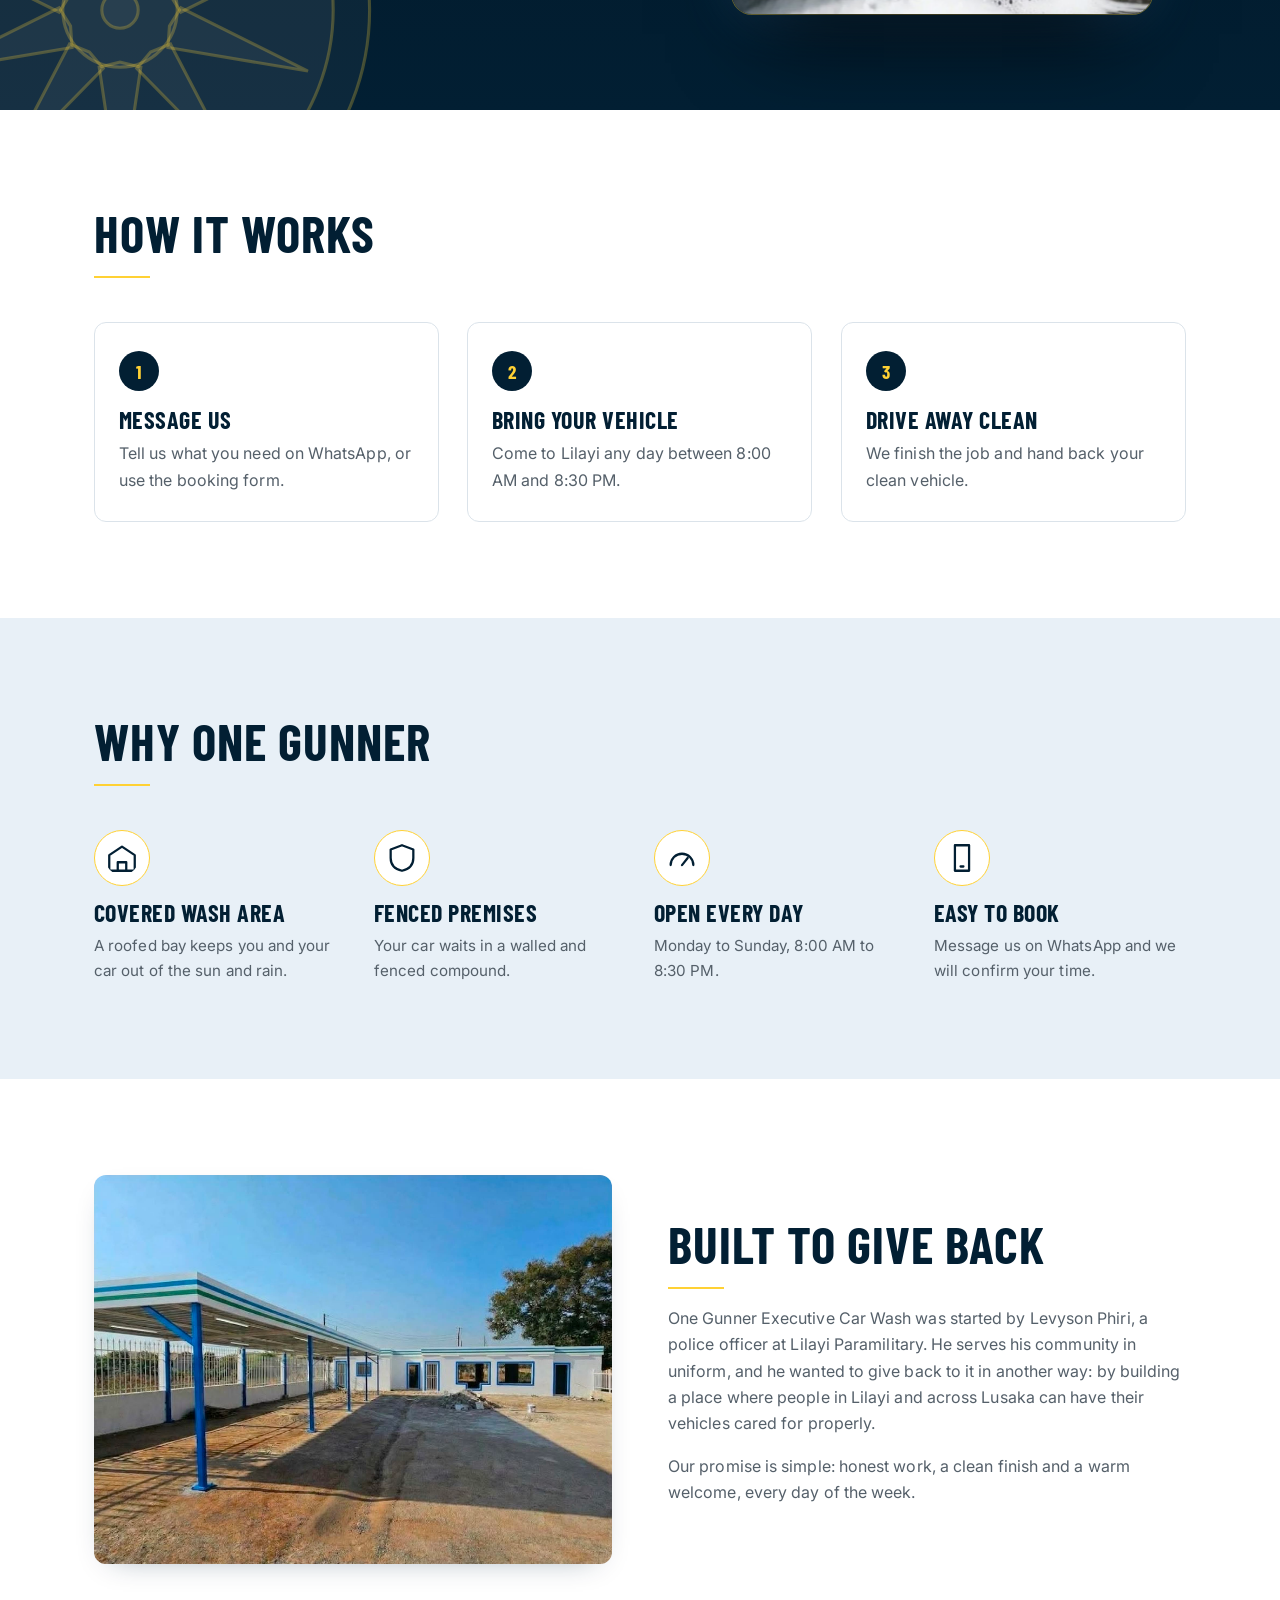
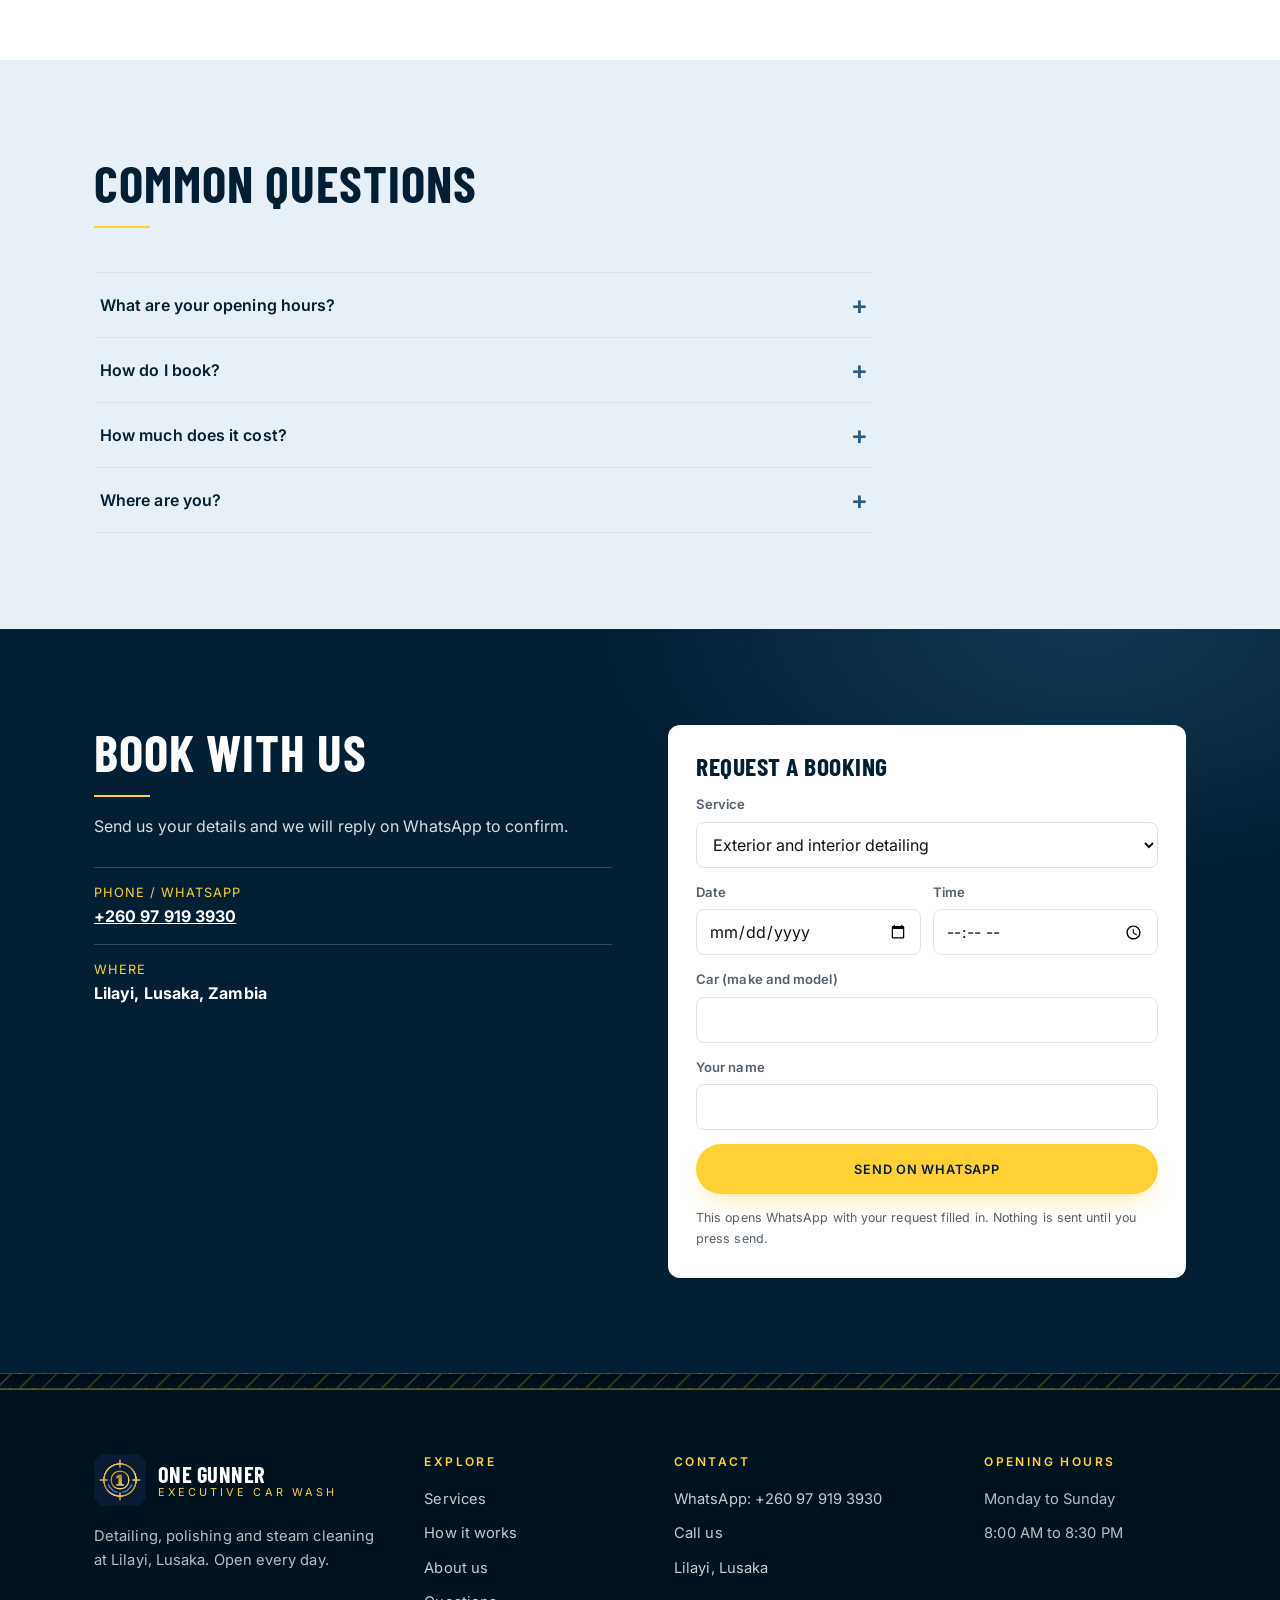
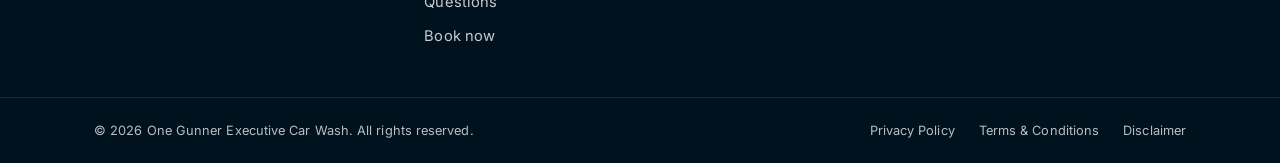
==== commit 8b068b79: "Fjern plus code fra siden Co-Authored-By: Claude Sonnet 5.5 <noreply@anthropic.com>" ====
--- a/index.html
+++ b/index.html
@@ -29,7 +29,7 @@
     "image": "__SITE_URL__/images/og-image.png",
     "name": "One Gunner Executive Car Wash",
     "telephone": "+260979193930",
-    "address": { "@type": "PostalAddress", "streetAddress": "Lilayi (F8P2+HWQ)", "addressLocality": "Lusaka", "addressCountry": "ZM" },
+    "address": { "@type": "PostalAddress", "streetAddress": "Lilayi", "addressLocality": "Lusaka", "addressCountry": "ZM" },
     "geo": { "@type": "GeoCoordinates", "latitude": -15.5135421, "longitude": 28.3023735 },
     "hasMap": "https://www.google.com/maps/search/?api=1&query=-15.5135421%2C28.3023735",
     "openingHoursSpecification": [{ "@type": "OpeningHoursSpecification", "dayOfWeek": ["Monday","Tuesday","Wednesday","Thursday","Friday","Saturday","Sunday"], "opens": "08:00", "closes": "20:30" }]
@@ -85,7 +85,7 @@
       <div class="wrap strip-row">
         <div>
           <h2>Find us in Lusaka</h2>
-          <p>Lilayi, Lusaka, Zambia<br>Plus code: F8P2+HWQ</p>
+          <p>Lilayi, Lusaka, Zambia</p>
         </div>
         <div>
           <h3>Opening hours</h3>
@@ -263,7 +263,7 @@
           </details>
           <details>
             <summary>Where are you?</summary>
-            <p>We are in Lilayi, Lusaka, plus code F8P2+HWQ. Use the Get directions button for the exact pin, or order a Yango ride straight to us.</p>
+            <p>We are in Lilayi, Lusaka. Use the Get directions button for the exact pin, or order a Yango ride straight to us.</p>
           </details>
         </div>
       </div>
@@ -277,7 +277,7 @@
           <p>Send us your details and we will reply on WhatsApp to confirm.</p>
           <ul class="contact-list">
             <li><span>Phone / WhatsApp</span><strong><a href="https://wa.me/260979193930" target="_blank" rel="noopener">+260 97 919 3930</a></strong></li>
-            <li><span>Where</span><strong>Lilayi, Lusaka, Zambia (F8P2+HWQ)</strong></li>
+            <li><span>Where</span><strong>Lilayi, Lusaka, Zambia</strong></li>
           </ul>
         </div>
         <form class="booking" id="bookingForm">
@@ -326,7 +326,7 @@
         <ul>
           <li><a href="https://wa.me/260979193930" target="_blank" rel="noopener">WhatsApp: +260 97 919 3930</a></li>
           <li><a href="tel:+260979193930">Call us</a></li>
-          <li><a href="https://www.google.com/maps/search/?api=1&amp;query=-15.5135421%2C28.3023735" target="_blank" rel="noopener">Lilayi, Lusaka (F8P2+HWQ)</a></li>
+          <li><a href="https://www.google.com/maps/search/?api=1&amp;query=-15.5135421%2C28.3023735" target="_blank" rel="noopener">Lilayi, Lusaka</a></li>
         </ul>
       </div>
       <div class="footer-col">
